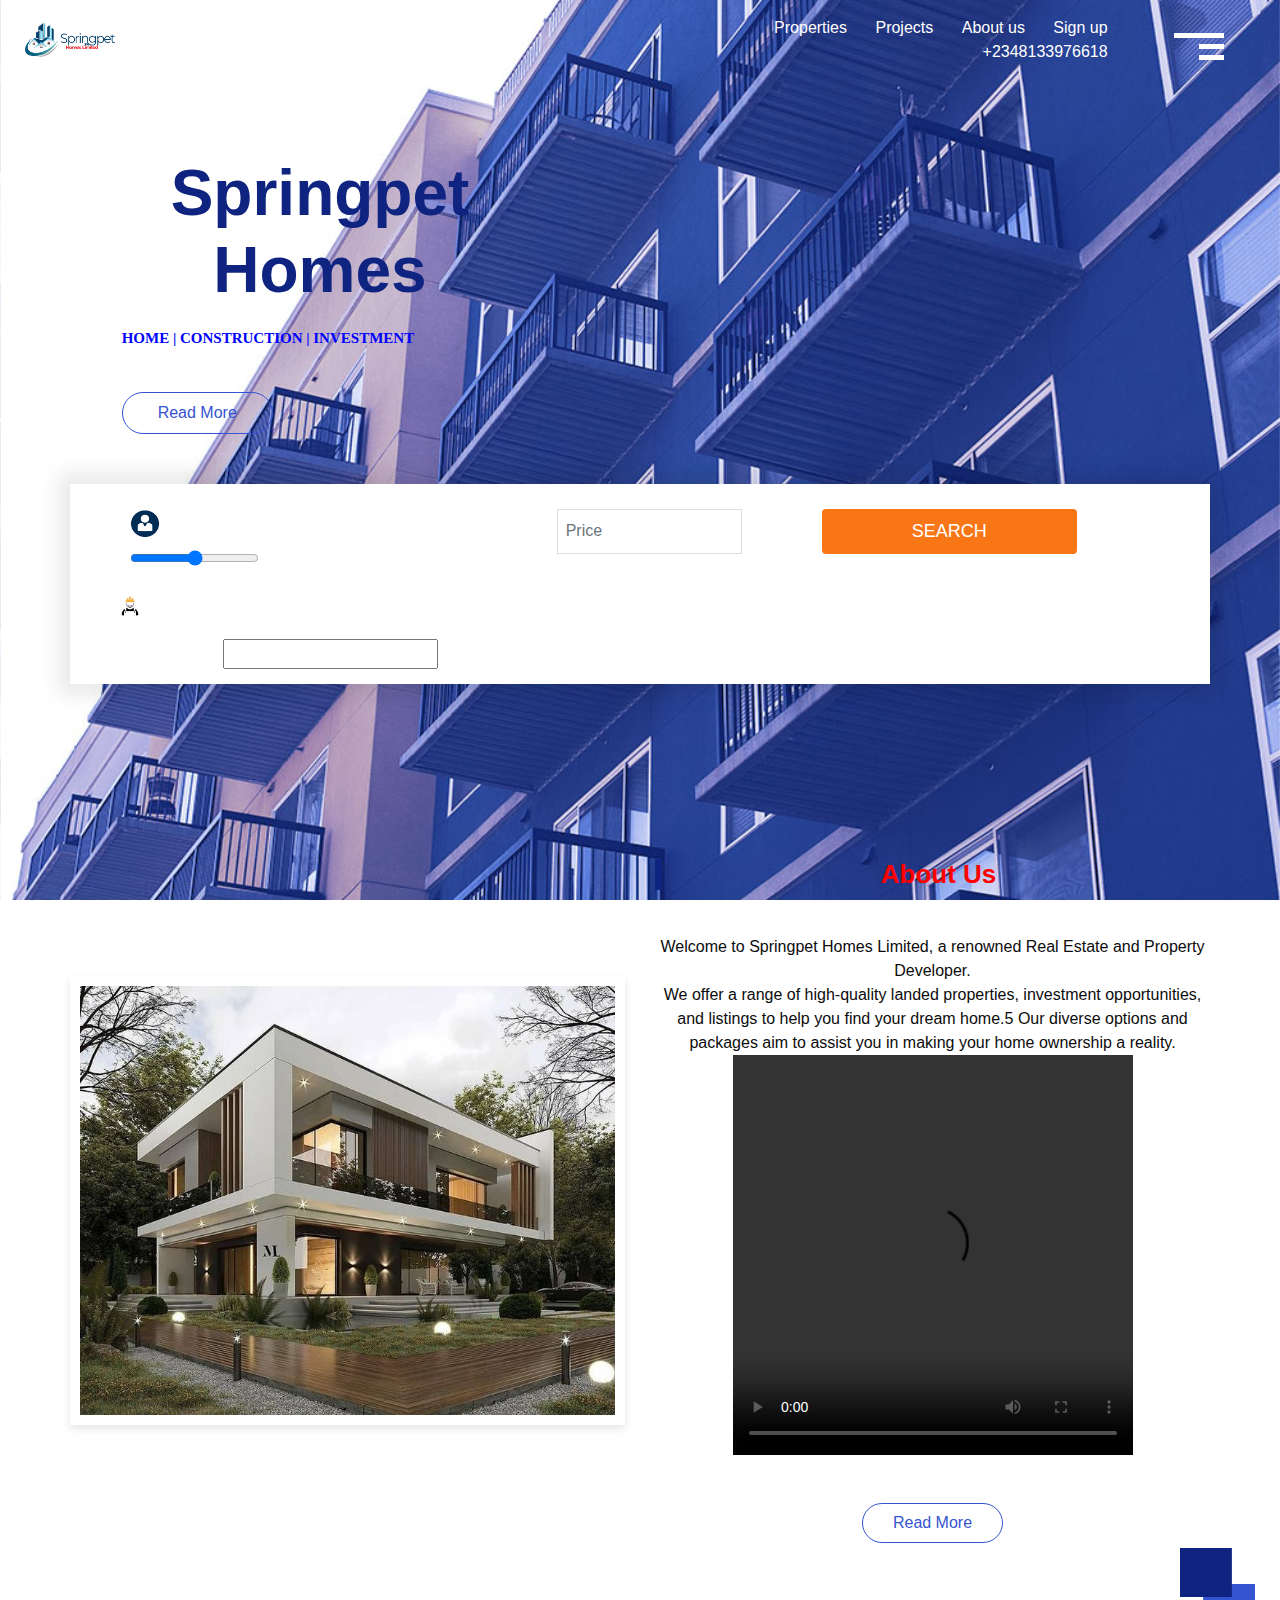
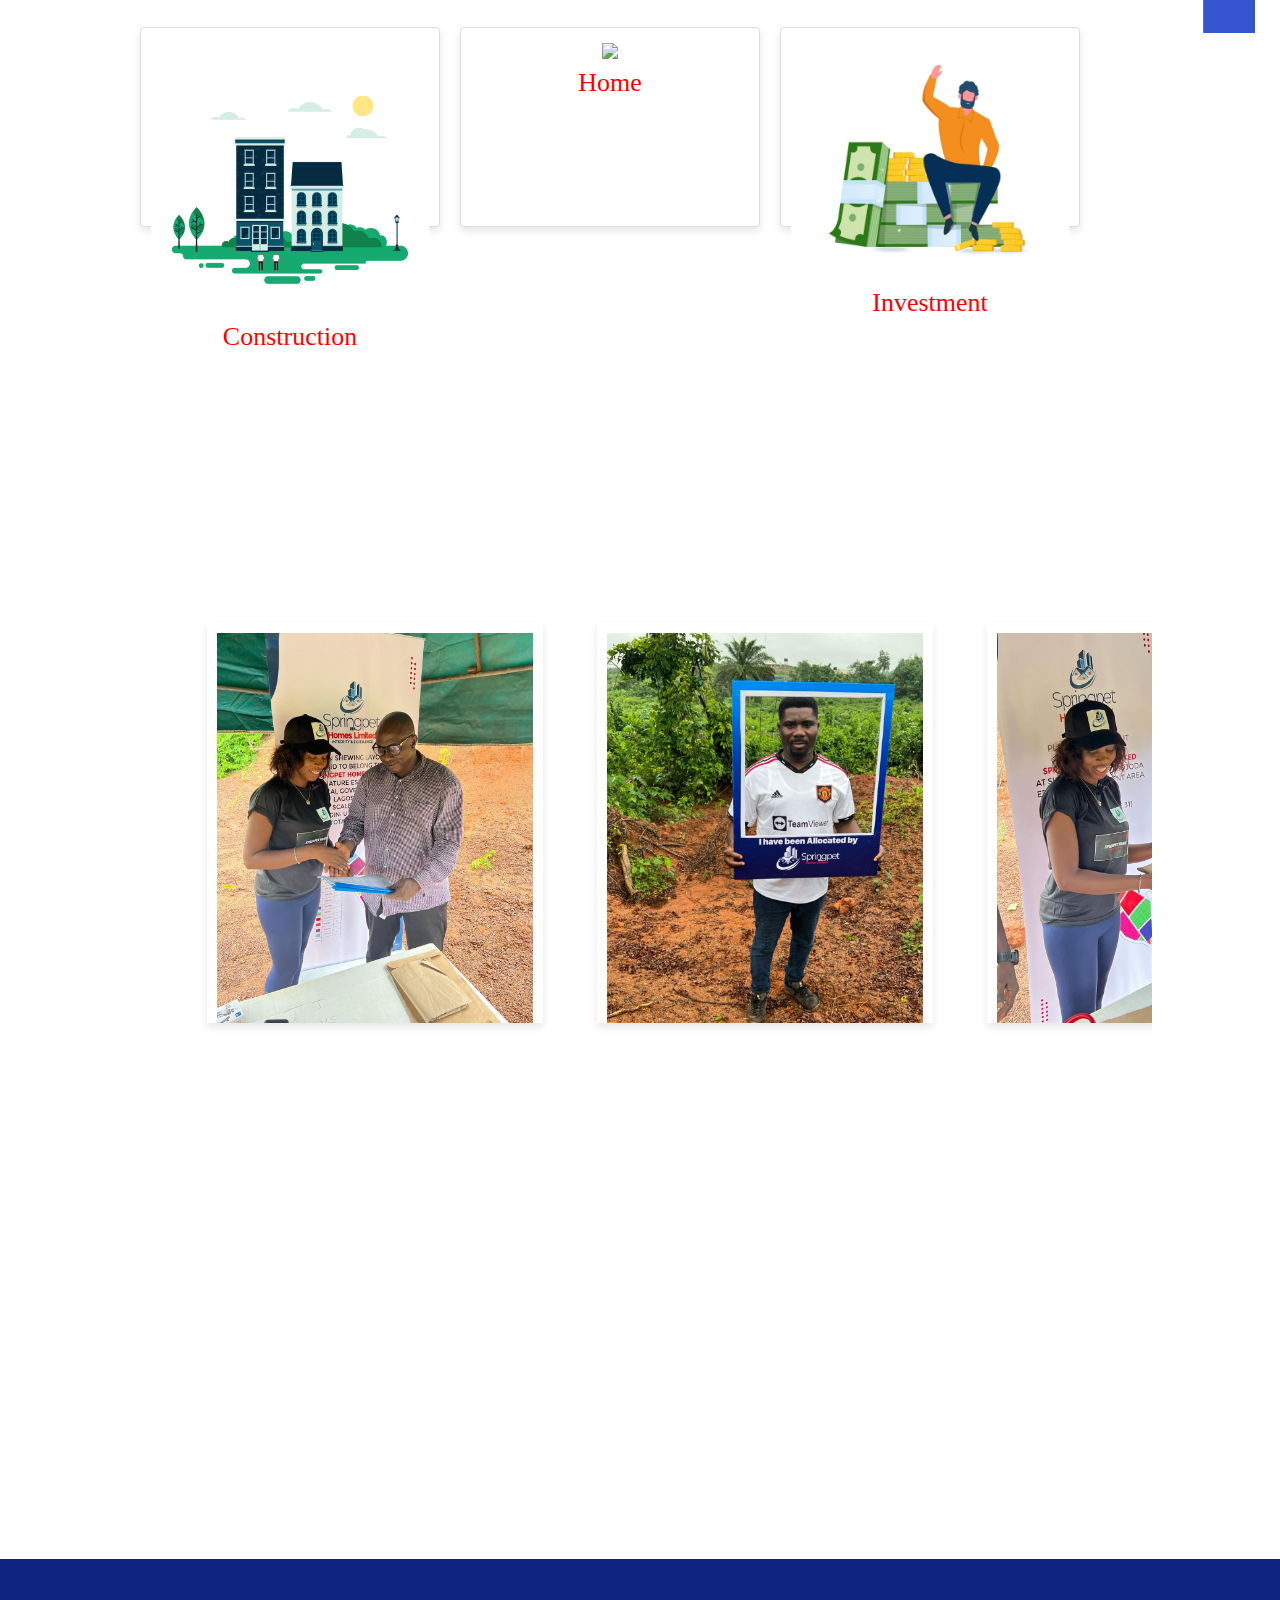
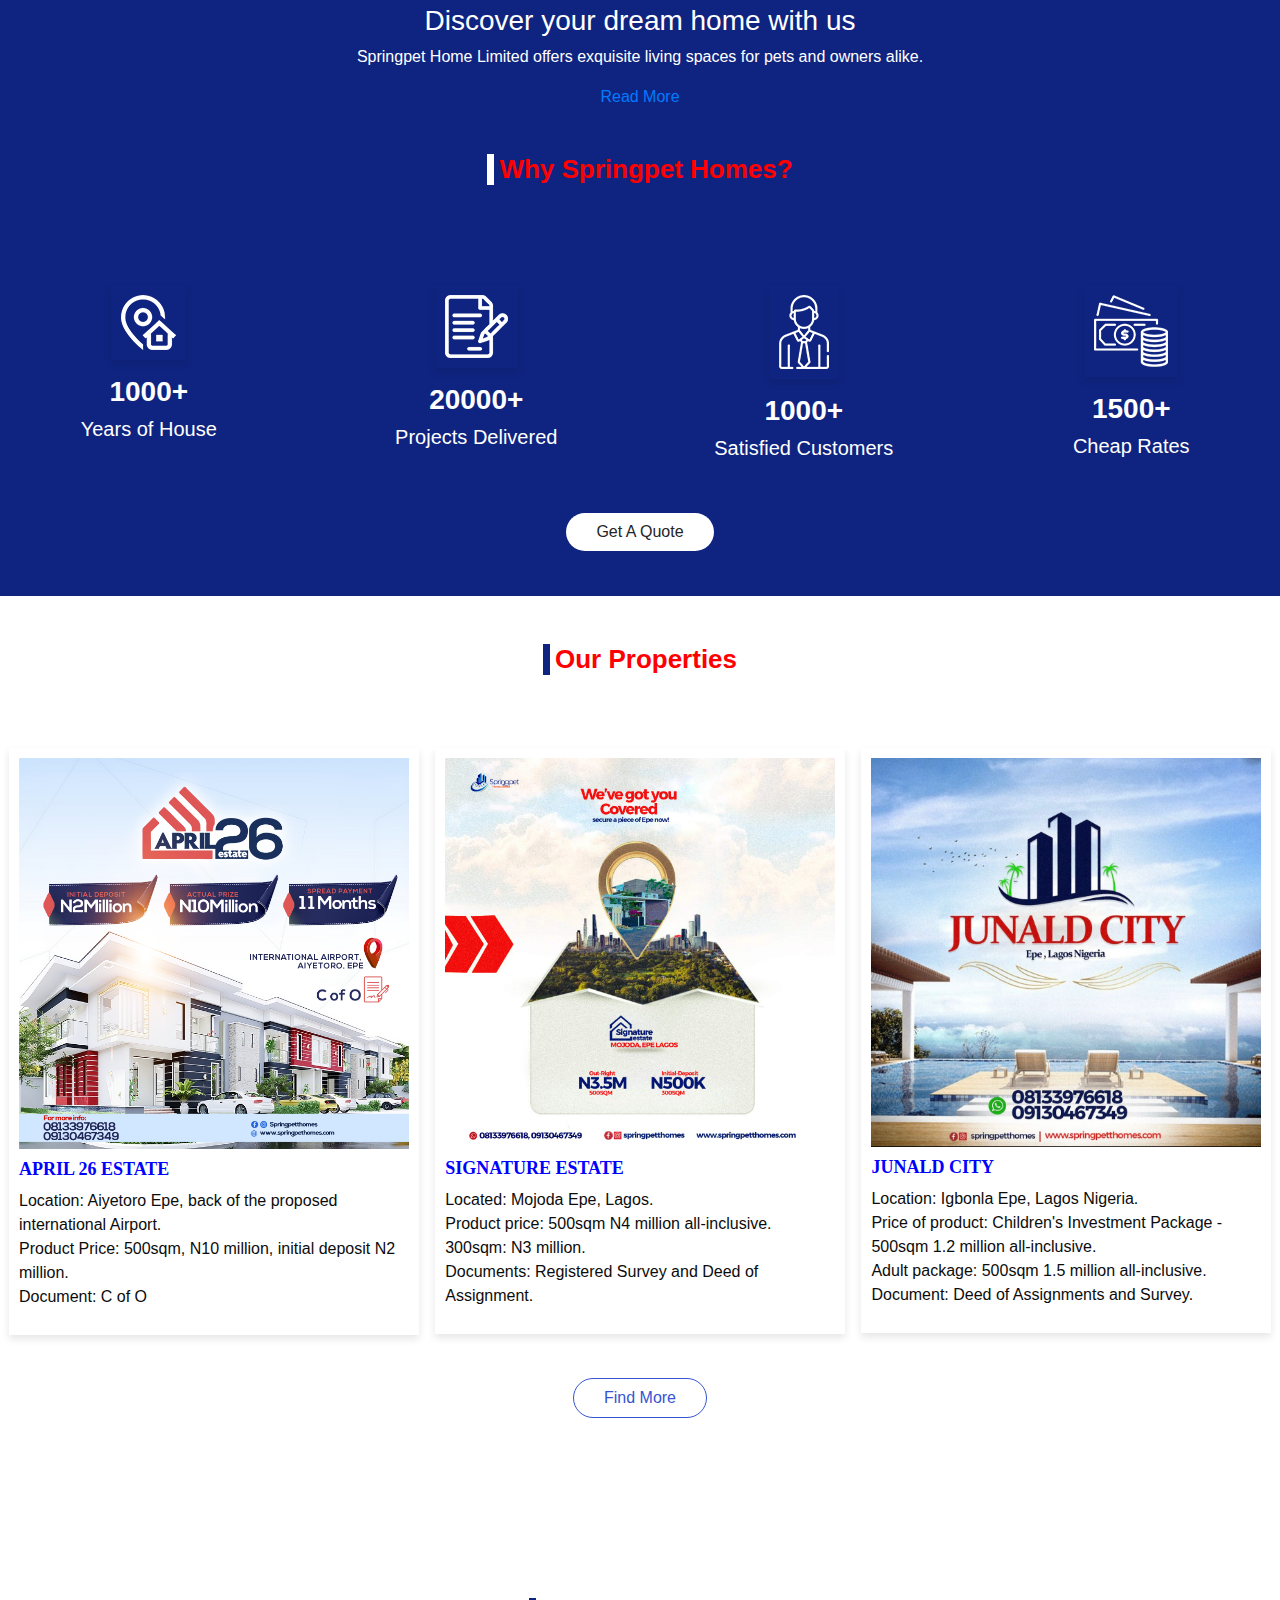
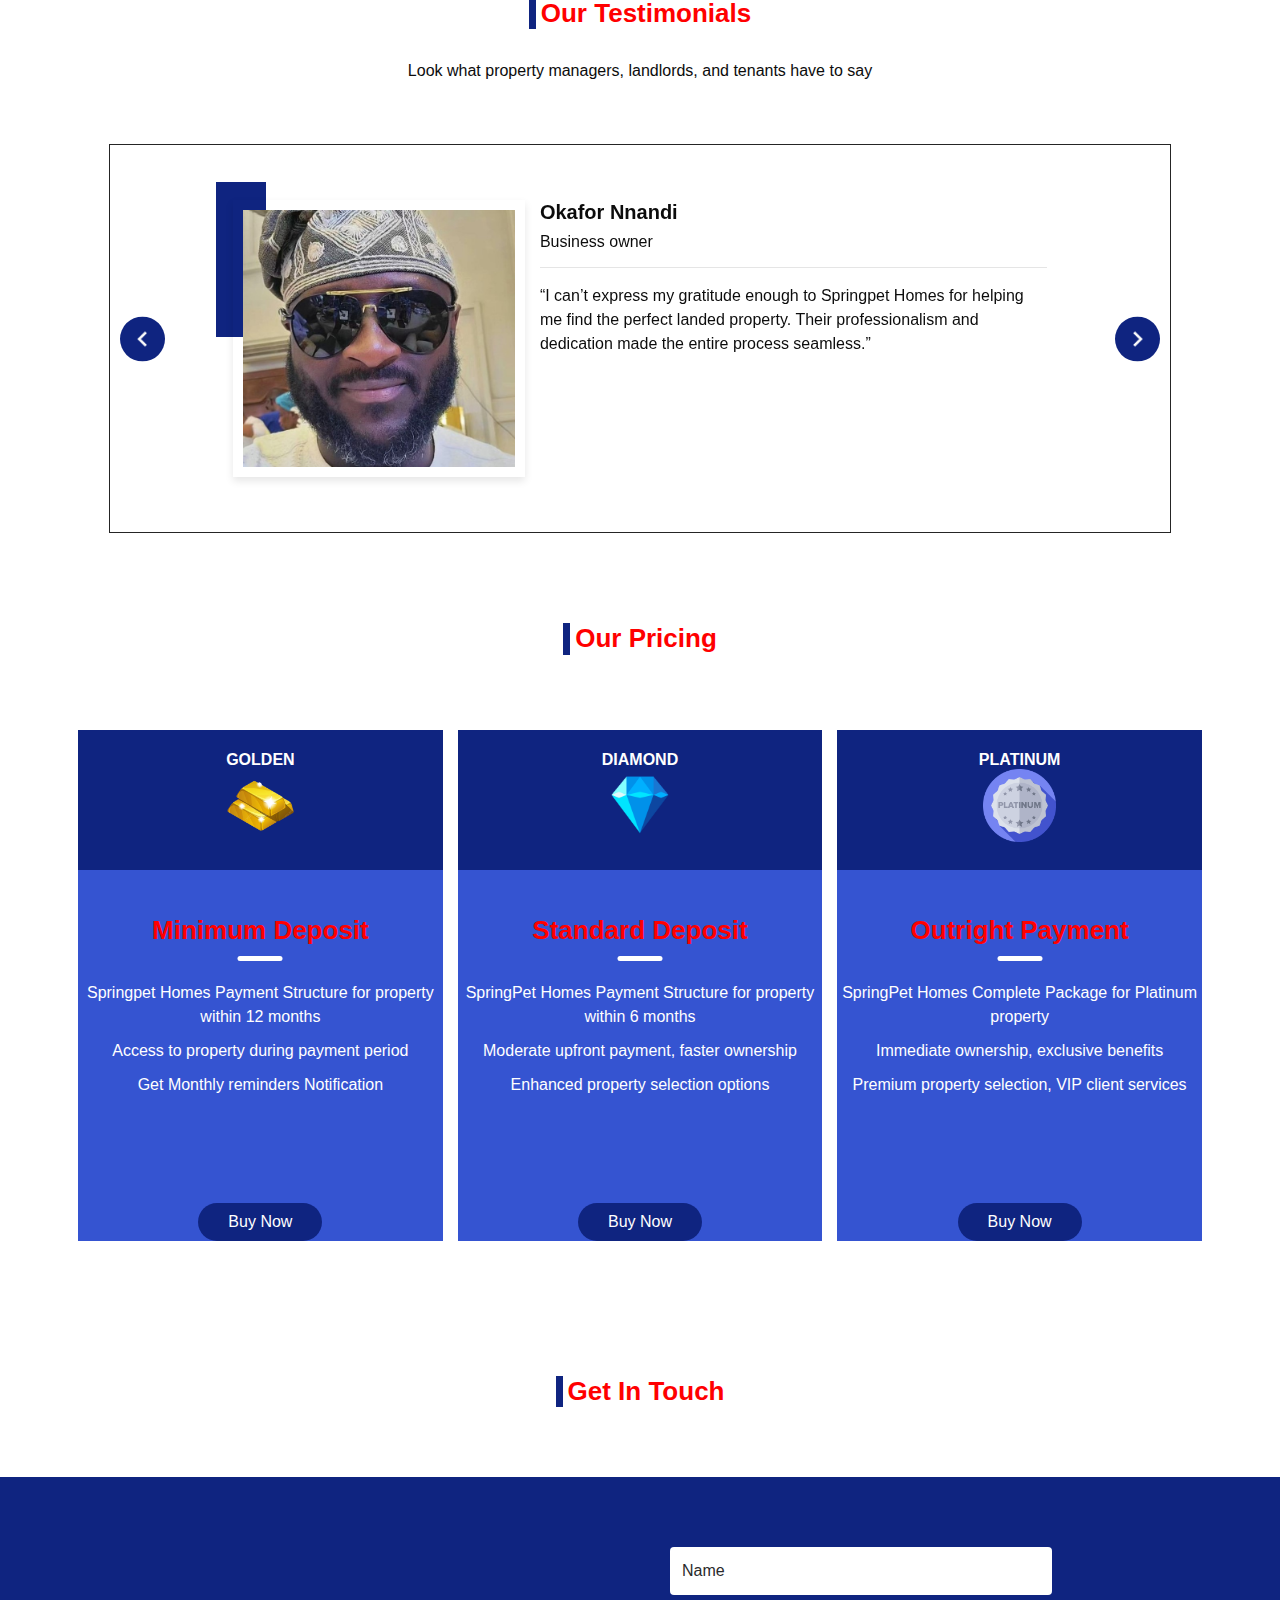
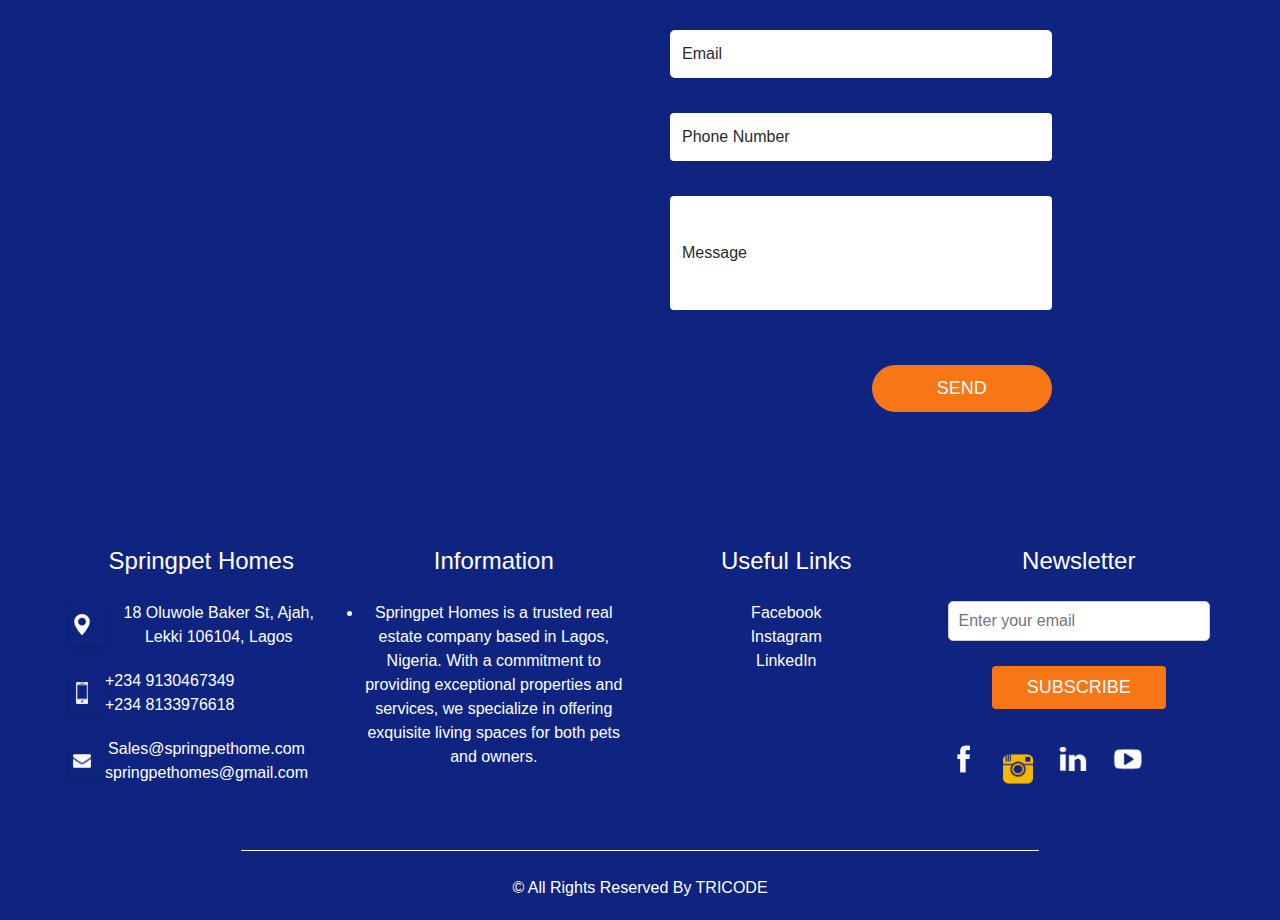
==== index.html @ 271b49a8 "Accepted in Jesus name. Amen" ====
<!DOCTYPE html>
<html>

<head>

  <meta charset="utf-8" />
  <meta http-equiv="X-UA-Compatible" content="IE=edge" />
  <!-- Mobile Metas -->
  <meta name="viewport" content="width=device-width, initial-scale=1, shrink-to-fit=no" />
  <!-- Site Metas -->
  <meta name="keywords" content="Real Estate" />
  <meta name="description" content="SpringPet Homes" />
  <meta name="author" content="TRICODE" />

  <title>Springpet Homes</title>

  <!-- bootstrap core css -->
  <link rel="stylesheet" type="text/css" href="css/bootstrap.css" />

  <!-- fonts style -->
  <link href="https://fonts.googleapis.com/css?family=Poppins:400,700|Raleway:400,700&display=swap" rel="stylesheet">
  <link rel="stylesheet" href="https://use.fontawesome.com/releases/v5.8.1/css/solid.css">
  <!-- Custom styles for this template -->
  <link href="css/style.css" rel="stylesheet" />
  <link rel="stylesheet" href="owlcarousel/owl.carousel.min.css">
  <link rel="stylesheet" href="owlcarousel/owl.theme.default.min.css">
  <!-- responsive style -->
  <link href="css/responsive.css" rel="stylesheet" />
</head>

<body>
  <div class="owl-carousel owl-theme owl-loaded">
    <div class="hero_area">
      <!-- header section strats -->
      <header class="header_section">
        <div class="container-fluid">
          <nav class="navbar navbar-expand-lg custom_nav-container">
            <a class="navbar-brand" href="index.html">
              <img src="images/springpet-social-logo.png" alt="" />
            </a>



            <div class="navbar-collapse" id="">
              <ul class="navbar-nav justify-content-between ">
                <div class="User_option">
                  <li class="">
                    <a class="mr-4" href="#product">
                      Properties
                    </a>
                    <a class="mr-4" href="">
                      Projects
                    </a>
                    <a class="mr-4" href="about.html">
                      About us
                    </a>
                    <a class="" href="signup.html">
                      Sign up
                    </a>
                    <div class="phone-number" style="text-align: end;">
                      <a href="tel:+2348133976618"> +2348133976618</a>
                    </div>
                </div>
              </ul>



              <div class="custom_menu-btn">
                <button onclick="openNav()">
                  <span class="s-1">

                  </span>
                  <span class="s-2">

                  </span>
                  <span class="s-3">

                  </span>
                </button>
              </div>
              <div id="myNav" class="overlay">
                <div class="overlay-content">
                  <a href="index.html">HOME</a>
                  <a href="about.html">ABOUT</a>
                  <a href="properties.html">PROPERTIES</a>
                  <a href="ppm.html">JOIN PPM</a>
                  <a href="house.html">HOME</a>
                  <a href="price.html">PRICING</a>
                  <a href="contact.html">CONTACT US</a>
                </div>
              </div>
            </div>
          </nav>
        </div>
      </header>
      <!-- end header section -->

      <!-- slider section -->


      <section class="slider_section ">
        <div class="container-fluid">
          <div class="row">
            <div class="col-md-4 offset-md-1">
              <div class="detail-box">
                <h1>
                  <span> Springpet Homes</span>
                  <br>
                </h1>
                <h6>
                  <strong class="label-info"> HOME | CONSTRUCTION | INVESTMENT </strong>
                </h6>
                <div class="btn-box">
                  <a href="about.html" class="">
                    Read More
                  </a>
                </div>
              </div>
            </div>
          </div>
        </div>
      </section>

      <!-- end slider section -->
    </div>
    <!-- find section -->
    <section class="find_section">
      <div class="container">
        <form action="">
          <div class="form-row">
            <div class="col-md-5">
              <div class="col-md-3">
                <label for="Location">
                  <img src="Asset/customer-removebg-preview.png" alt="icon" class="icons">
                  <input type="range" class="dropbtn">
                </label>
                <!-- Your location input field goes here -->
              </div>
              <label for="Products">
                <img src="Asset/construction-worker-avatar-icon-vector-removebg-preview.png" alt="icons" class="icons">
              </label>
              <input list="magicHouses" id="Properties" name="Products" placeholder="" />
              <datalist id="magicHouses">
                <option value="Gryffindor">
                <option value="Hufflepuff">
                <option value="Slytherin">
                <option value="Ravenclaw">
                <option value="Horned Serpent">
                <option value="Thunderbird">
                <option value="Pukwudgie">
                <option value="Wampus">
              </datalist>
            </div>
            <div class="col-md-3">
              <input type="text" class="form-control" placeholder="Price">
            </div>
            <div class="col-md-3">
              <button onclick="showDropdownData()" type="submit" class="dropbtn">
                search
              </button>
            </div>
          </div>
        </form>
      </div>
    </section>


    <!-- end find section -->





    <!-- about section -->

    <section class="about_section layout_padding-bottom">
      <div class="square-box">
        <img src="images/square.png" alt="">
      </div>
      <div class="container">
        <div class="row">
          <div class="col-md-6">
            <div class="img-box">
              <img src="Asset/b28e9ccd6180322e69336576373c3901.jpg" alt="">
            </div>
          </div>
          <div class="col-md-6">
            <div class="detail-box">
              <div class="heading_container">
                <h2>
                  About Us
                </h2>
              </div>

              <p class=" owl-carousel owl-theme owl-loaded">
                Welcome to
                Springpet Homes Limited, a
                renowned Real
                Estate and Property Developer. <br>
                We offer a range of high-quality landed properties, investment opportunities, and listings to help you
                find your dream home.5
                Our diverse options and packages aim to assist you in making your home ownership a reality.
                <video controls autoplay width="400px" height="400px">
                  <source media="(min-width:400px )" srcset="" src="springpetcontact.mp4" type="video/mp4">
                  Your browser does not support the video tag.

                </video>
              </p>
              <a href="about.html">
                Read More
              </a>
            </div>
          </div>
        </div>
      </div>
    </section>
    <br>
    <br>
    <br>
    <br>

    <!-- find section -->
    <section class="find_section">
      <div class="container">
        <div class="icon-container">
          <div class="icon-item" onclick="zoomIn(this)"> <a href="properties.html">
              <img src="Asset/construction.gif" alt="Icon" class="icon-img">
              <span class="label-info">
                <h2>Construction</h2>
              </span>
            </a>
          </div>
          <div class="icon-item" onclick="zoomIn(this)"> <a href="house.html">
              <img src="Asset/home.gif" class="icon-img">
              <span class="label-info">
                <h2>Home</h2>
              </span>
            </a>
          </div>
          <div class="icon-item" onclick="zoomIn(this)"><a href="ppm.html">
              <img src="Asset/Investment.webp" alt="Icon" class="icon-img">
              <span class="label-info">
                <h2>Investment</h2>
              </span>
            </a>
          </div>
        </div>
      </div>
    </section>
    <!-- end find section -->


    <!-- photo Gallery starts section -->
    <section class="photo-gallery">
      <div class="container">
        <div class="col-md-6">
          <!-- Add more slides with images -->
          <div class="slide">
            <div class="row">
              <div class="img-box photo-gallery">
                <img src="Asset/photo1701945534(6).jpeg" alt="Photo 1">
              </div>

            </div>
            <!-- Add more slides with images -->

            <div class="slide">
              <div class="row">
                <div class="img-box photo-gallery">
                  <img src="Asset/photo1701945534(5).jpeg" alt="Photo 1">
                </div>
              </div>
            </div>
            <div class="slide">
              <div class="row">
                <div class="img-box photo-gallery">
                  <img src="Asset/photo1701945534(2).jpeg" alt="Photo 1">
                </div>
              </div>
            </div>

            <div class="slide">
              <div class="row">
                <div class="img-box photo-gallery">
                  <img src="Asset/photo1701945534(3).jpeg" alt="Photo 1">
                </div>
              </div>
            </div>
            <div class="slide">
              <div class="row">
                <div class="img-box photo-gallery">
                  <img src="Asset/photo1701945534(6).jpeg" alt="Photo 1">
                </div>
              </div>
            </div>
            <div class="slide">
              <div class="row">
                <div class="img-box photo-gallery">
                  <img src="Asset/photo1701945534(7).jpeg" alt="Photo 1">
                </div>
              </div>
            </div>
          </div>
        </div>
      </div>
    </section>
    <!-- Photo end section -->
    <br>

    <section class="brand-collaboration layout_padding-bottom">
      <div class="container">
        <div class="detail-box">
          <div class="logo-slider  layout_padding-bottom">
            <img src="images/NigeriaMAGAZINE.jpg" alt="NigeriaMagazine">
            <img src="images/the pulse.png" alt="thepulse">
            <img src="images/Punch-Logo1.png" alt="punch">
            <img src="images/Times.png" alt="Time">
            <img src="images/business-day.jpg" alt="business-day">

            <img src="images/Guardian.png" alt="Guardian">
            <img src="images/business-day (1).jpg" alt="business-day">
            <img src="images/springpet-social-logo.png" alt="business-day">
            <!-- Add more img tags for other logos -->
          </div>
        </div>
      </div>

    </section>
    <br>
    <br>

    <!-- us section -->



    <section class=" us_section layout_padding2">

      <section class="container">
        <div class="container">
          <div class="heading_container">
            <h3>
              Discover your dream
              home with us
            </h3>
            <p>
              Springpet Home Limited offers exquisite living spaces for pets and owners alike.
            </p>

            <a href="properties.html">
              Read More
            </a>
          </div>

      </section>
      <div class="heading_container">
        <h2>
          Why Springpet Homes?
        </h2>
      </div>
      <div class="row">
        <div class="col-md-3 col-sm-6">
          <div class="box">
            <div class="img-box">
              <img src="images/u-1.png" alt="">
            </div>
            <div class="detail-box">
              <h3 class="price">
                1000+
              </h3>
              <h5>
                Years of House
              </h5>
            </div>
          </div>
        </div>
        <div class="col-md-3 col-sm-6">
          <div class="box">
            <div class="img-box">
              <img src="images/u-2.png" alt="">
            </div>
            <div class="detail-box">
              <h3>
                20000+
              </h3>
              <h5>
                Projects Delivered
              </h5>
            </div>
          </div>
        </div>
        <div class="col-md-3 col-sm-6">
          <div class="box">
            <div class="img-box">
              <img src="images/u-3.png" alt="">
            </div>
            <div class="detail-box">
              <h3>
                1000+
              </h3>
              <h5>
                Satisfied Customers
              </h5>
            </div>
          </div>
        </div>
        <div class="col-md-3 col-sm-6">
          <div class="box">
            <div class="img-box">
              <img src="images/u-4.png" alt="">
            </div>
            <div class="detail-box">
              <h3>
                1500+
              </h3>
              <h5>
                Cheap Rates
              </h5>
            </div>
          </div>
        </div>
      </div>
      <div class="btn-box">
        <a href="">
          Get A Quote
        </a>
      </div>
  </div>
  </section>

  <!-- end us section -->




  <!-- end about section -->

  <!-- sale section -->
  <br>
  <br>
  <!-- sale section -->
  <section class="sale_section layout_padding-bottom">
    <div class="heading-box">
      <div class="heading_container">
        <h2>
          Our Properties
        </h2>
      </div>
      <div class="sale_container">
        <div class="box">
          <div class="product">
            <div class="img-box" onclick="zoomIn(this)">

              <img src="images/APril 26 estate.png" alt="">

              <div class="detail-box">
                <h6 class="label-info">
                  April 26 Estate
                </h6>
                <p>
                  Location: Aiyetoro Epe, back of the proposed international Airport.<br>
                  Product Price: 500sqm, N10 million, initial deposit N2 million.<br>
                  Document: C of O
                </p>
              </div>
            </div>
          </div>
        </div>
        <div class="box">
          <div class="product">
            <div class="img-box" onclick="zoomIn(this)">
              <img src="images/Signature estate.JPG" alt="">

              <div class="detail-box">
                <h6 class="label-info">
                  Signature Estate
                </h6>
                <p>
                  Located: Mojoda Epe, Lagos.<br>
                  Product price: 500sqm N4 million all-inclusive.<br>
                  300sqm: N3 million.<br>
                  Documents: Registered Survey and Deed of Assignment.
                </p>
              </div>
            </div>
          </div>
        </div>
        <div class="box">
          <div class="product">
            <div class="img-box" onclick="zoomIn(this)">
              <img src="images/Junald city .jpg" alt="">

              <div class="detail-box">
                <h6 class="label-info">
                  Junald City
                </h6>
                <p>
                  Location: Igbonla Epe, Lagos Nigeria.<br>
                  Price of product: Children's Investment Package - 500sqm 1.2 million all-inclusive.<br>
                  Adult package: 500sqm 1.5 million all-inclusive.<br>
                  Document: Deed of Assignments and Survey.
                </p>
              </div>
            </div>
          </div>
        </div>
        <!-- Add more boxes for additional products if needed -->
      </div>
      <div class="btn-box">
        <a href="">
          Find More
        </a>
      </div>
    </div>
  </section>
  <!-- end sale section -->




  <!-- client secction -->

  <section class="client_section layout_padding">
    <div class="container-fluid">
      <div class="heading_container">
        <h2>Our Testimonials</h2>
        <p>Look what property managers, landlords, and tenants have to say</p>
      </div>
      <div class="client_container">
        <div id="carouselExampleControls" class="carousel slide" data-ride="carousel">
          <div class="carousel-inner">
            <div class="carousel-item active">
              <div class="box">
                <div class="img-box">
                  <img src="images/client3.jpeg" alt="">
                </div>
                <div class="detail-box">
                  <h5>
                    <span>Okafor Nnandi </span>
                    <h6>Business owner</h6>
                    <hr>
                  </h5>
                  <p>
                    “I can’t express my gratitude enough to Springpet Homes for helping me find the perfect landed
                    property. Their professionalism and dedication made the entire process seamless.”
                  </p>
                </div>
              </div>
            </div>
            <div class="carousel-item">
              <div class="box">
                <div class="img-box">
                  <img src="images/client1.jpeg" alt="">
                </div>
                <div class="detail-box">
                  <h5>
                    <span>Malik Adullahi Dramer</span>
                    <h6>Lawyer </h6>
                    <hr>
                  </h5>
                  <p>
                    “Springpet Homes made my dream of owning a landed property a reality! Their attention to detail
                    and
                    support throughout the purchase process were truly commendable.”
                  </p>
                </div>
              </div>
            </div>
            <div class="carousel-item">
              <div class="box">
                <div class="img-box">
                  <img src="images/Client2.jpeg" alt="">
                </div>
                <div class="detail-box">
                  <h5>
                    <span>David Omoruyi</span>
                    <hr>
                  </h5>
                  <p>
                    “Working with Springpet Homes was a fantastic experience. They helped me find the perfect landed
                    property that suited my preferences and budget, making the process smooth and stress-free.”
                  </p>
                </div>
              </div>
            </div>
          </div>
          <a class="carousel-control-prev" href="#carouselExampleControls" role="button" data-slide="prev">
            <span class="sr-only">Previous</span>
          </a>
          <a class="carousel-control-next" href="#carouselExampleControls" role="button" data-slide="next">
            <span class="sr-only">Next</span>
          </a>
        </div>
      </div>
    </div>
  </section>

  <!-- end client section -->
  <section class="price_section layout_padding-bottom">
    <div class="container">
      <div class="heading_container">
        <h2>
          Our Pricing
        </h2>

      </div>
      <div class="price_container">
        <div class="box">
          <div class="detail-box">
            <div class="heading-box">

              <h6>
                Golden <br>
                <img src="images/gold.png" width="20%" height="20%" alt="">
              </h6>
            </div>
            <div class="text-box">
              <h2>
                Minimum Deposit
              </h2>
              <ul>
                <li>
                  Springpet Homes Payment Structure for property within 12 months
                </li>
                <li>
                  Access to property during payment period
                </li>
                <li>
                  Get Monthly reminders Notification
                </li>
              </ul>
            </div>
            <div class="btn-box">
              <a href="signup.html">
                Buy Now
              </a>
            </div>

          </div>
        </div>
        <div class="box">
          <div class="detail-box">
            <div class="heading-box">

              <h6>
                Diamond <br>
                <img src="images/diamond-icon-download-icons-3.png" width="20%" height="20%" alt="">
              </h6>
            </div>
            <div class="text-box">
              <h2>
                Standard Deposit
              </h2>
              <ul>
                <li>
                  SpringPet Homes Payment Structure for property within 6 months
                </li>
                <li>
                  Moderate upfront payment, faster ownership
                </li>
                <li>
                  Enhanced property selection options
                </li>
              </ul>
            </div>
            <div class="btn-box">
              <a href="signup.html">
                Buy Now
              </a>
            </div>
          </div>
        </div>
        <div class="box">
          <div class="detail-box">
            <div class="heading-box">

              <h6>
                Platinum <br>
                <img src="images/Platinum.png" width="20%" height="20%" alt="">
              </h6>
            </div>
            <div class="text-box">
              <h2>
                Outright Payment
              </h2>
              <ul>
                <li>
                  SpringPet Homes Complete Package for Platinum property
                </li>
                <li>
                  Immediate ownership, exclusive benefits
                </li>
                <li>
                  Premium property selection, VIP client services
                </li>
              </ul>
            </div>
            <div class="btn-box">
              <a href="signup.html">
                Buy Now
              </a>
            </div>
          </div>
        </div>
      </div>
    </div>
  </section>
  <!-- end price section -->

  <!-- contact section -->
  <section class="contact_section ">
    <div class="container">
      <div class="heading_container">
        <h2>
          Get In Touch
        </h2>
      </div>
    </div>
    <div class="container-fluid">
      <div class="row">
        <div class="col-md-6 px-0">
          <div class="map_container">
            <div class="map-responsive">
              <iframe
                src="https://www.google.com/maps/embed/v1/place?key=AIzaSyA0s1a7phLN0iaD6-UE7m4qP-z21pH0eSc&q=Eiffel+Tower+Paris+France"
                width="300" height="100" frameborder="0" style="border:0; width: 100%; height:100%"
                allowfullscreen></iframe>
            </div>
          </div>
        </div>
        <div class="col-lg-4 col-md-5 ">
          <div class="form_container">
            <form action="">
              <div>
                <input type="text" placeholder="Name" />
              </div>
              <div>
                <input type="email" placeholder="Email" />
              </div>
              <div>
                <input type="text" placeholder="Phone Number" />
              </div>
              <div>
                <input type="text" class="message-box" placeholder="Message" />
              </div>
              <div class="d-flex ">
                <button>
                  Send
                </button>
              </div>
            </form>
          </div>
        </div>

      </div>
    </div>
  </section>

  <!-- end contact section -->



  <!-- info section -->
  <section class="info_section ">
    <div class="container">
      <div class="row">
        <div class="col-md-3">
          <div class="info_contact">
            <h5>
              Springpet Homes<br>

            </h5>
            <div>
              <div class="img-box">
                <img src="images/location.png" width="18px" alt="">
              </div>
              <p>

                18 Oluwole Baker St, Ajah, Lekki 106104, Lagos
              </p>

            </div>
            <div>
              <div class="img-box">
                <img src="images/phone.png" width="12px" alt="">
              </div>
              <p>
                +234 9130467349<br>
                +234 8133976618
              </p>
            </div>
            <div>
              <div class="img-box">
                <img src="images/mail.png" width="18px" alt="">
              </div>
              <p>
                Sales@springpethome.com<br>
                springpethomes@gmail.com
              </p>
            </div>
          </div>
        </div>
        <div class="col-md-3">
          <div class="info_info">
            <h5>
              Information
            </h5>
            <!-- Additional Information -->
            <li>
              <p>Springpet Homes is a trusted real estate company based in Lagos, Nigeria. With a commitment to
                providing exceptional properties and services, we specialize in offering exquisite living spaces for
                both pets and owners.</p>
            </li>

          </div>
        </div>

        <div class="col-md-3">
          <div class="info_links">
            <h5>Useful Links</h5>
            <ul>

              <!-- End of Additional Information -->
              <!-- Social Media Handles -->
              <li><a href="https://www.facebook.com/springpethomes" target="_blank">Facebook</a></li>
              <li><a href="https://www.instagram.com/springpethomes" target="_blank">Instagram</a></li>
              <li><a href="https://www.linkedin.com/company/springpethomes" target="_blank">LinkedIn</a></li>
              <!-- End of Social Media Handles -->

            </ul>
          </div>
        </div>
        <div class="col-md-3">
          <div class="info_form ">
            <h5>
              Newsletter
            </h5>
            <form action="">
              <input type="email" placeholder="Enter your email">
              <button>
                Subscribe
              </button>
            </form>
            <div class="social_box icons">
              <a href="https://fb.com/springpetthomes">
                <img src="images/fb.png" alt="">
              </a>
              <a href="https://instagram.com/springpethomes">
                <img src="Asset/yellow-instagram-removebg-preview.png" class="icons" alt="">
              </a>
              <a href="https://linkedin.com/in/springpethomes">
                <img src="images/linkedin.png" alt="">
              </a>
              <a href="https://youtube.com/springpethomes">
                <img src="images/youtube.png" alt="">
              </a>
            </div>
          </div>
        </div>
      </div>
    </div>
  </section>

  <!-- end info_section -->

  <footer>
    <!-- footer section -->
    <section class="container-fluid footer_section ">
      <div class="container">
        <p>
          &copy; <span id="displayYear"></span> All Rights Reserved By
          <a href="https://tricode.pro/">TRICODE</a>
        </p>
      </div>
    </section>
    <!-- end  footer section -->
  </footer>
  <script src="jquery.min.js"></script>
  <script src="owlcarousel/owl.carousel.min.js"></script>
  <script type="text/javascript" src="js/jquery-3.4.1.min.js"></script>
  <script type="text/javascript" src="js/bootstrap.js"></script>
  <script type="text/javascript" src="js/custom.js"></script>


</body>

</html>
---- css/style.css ----
body {
  font-family: Garamond , sans-serif;
  color: #0c0c0c;
  background-color: #ffffff;
}

.fontAwesome {
  font-family: 'Helvetica', FontAwesome, sans-serif;
}


.layout_padding {
  padding-top: 90px;
  padding-bottom: 90px;
}

.layout_padding2 {
  padding: 45px 0;
}

.layout_padding2-top {
  padding-top: 45px;
  padding-bottom: 45px;
}

.layout_padding2-bottom {
  padding-bottom: 45px;
}

.layout_padding-top {
  padding-top: 90px;
}

.layout_padding-bottom {
  padding-bottom: 90px;
}

.heading_container {
  display: -webkit-box;
  display: -ms-flexbox;
  display: flex;
  -webkit-box-orient: vertical;
  -webkit-box-direction: normal;
      -ms-flex-direction: column;
          flex-direction: column;
}

.heading_container h2 {
  padding-left: 5px;
  position: relative;
  border-left: 7px solid #0f2480;
  font-weight: bold;
}

/*header section*/
.hero {
position: relative;
height: 100h;
display: flex;
align-items: center;
justify-content: center;
text-align: center;
background-color: #f2f2f2;
}

.slideshow {
  position: relative;
  width: 100%;
  height: 100%;
  overflow: hidden;
}

.slideshow img {
  width: 100%;
  height: auto;
  position: absolute;
  left: 0;
  top: 0;
  opacity: 0;
  transition: opacity 1s ease; /* Adding transition for smooth fade effect */
}

.slideshow img.active {
  opacity: 1;
}
.content{
  z-index:1;
}

hero_area {
  position: relative;
  overflow: hidden;
}

.hero_area::before {
  content: '';
  position: absolute;
  top: 0;
  left: 0;
  width: 200%; /* Double the width to accommodate two images */
  height: 100%;
  background-image: url(../images/hero-bg.jpg), url(../images/3d.jpg),  url(../images/3d1.jpg),  url(../images/3d3.jpg),  url(../images/3d4.jpg),  url(../images/pexels-christina-morillo-1181421-89cf22b6-scaled.jpg); /* Add more images as needed */
  background-size: 50% 100%, 50% 100%; /* Half width for each image */
  background-position: left, right; /* Position each image at the respective side */
  animation: slideImages 10s infinite linear; /* Animation for sliding effect */
}

@keyframes slideImages {
  0% {
    transform: translateX(0%);
  }
  100% {
    transform: translateX(-50%); /* Slide to the left to display the second image */
  }
}

/* Mobile responsiveness */ 
@media (max-width: 768px) { .hero_area::before { background-size: 100% auto; /* Full width for each image on smaller screens */ } }

.sub_page .hero_area {
  height: auto;
  background: none;
  background-color: #0f2480;
}

.header_section {
  overflow-x: hidden;
}

.header_section .container-fluid {
  padding-right: 25px;
  padding-left: 25px;
}

.header_section .nav_container {
  margin: 0 auto;
}

.header_section .navbar-expand-lg .navbar-nav {
  width: 90%;
}

.header_section .user_option {
  display: -webkit-box;
  display: -ms-flexbox;
  display: flex;
  -webkit-box-align: center;
      -ms-flex-align: center;
          align-items: center;
}

.header_section .user_option a {
  display: -webkit-box;
  display: -ms-flexbox;
  display: flex;
  color: #ffffff;
  -webkit-box-align: center;
      -ms-flex-align: center;
          align-items: center;
}

.custom_nav-container.navbar-expand-lg .navbar-nav .nav-item .nav-link {
  padding: 10px 15px;
  color: #060606;
  text-align: center;
  text-transform: uppercase;
}

.custom_nav-container.navbar-expand-lg .navbar-nav .nav-item.active .nav-link, .custom_nav-container.navbar-expand-lg .navbar-nav .nav-item:hover .nav-link {
  color: #3554d1;
}

a,
a:hover,
a:focus {
  text-decoration: none;
}

a:hover,
a:focus {
  color: initial;
}

.btn,
.btn:focus {
  outline: none !important;
  -webkit-box-shadow: none;
          box-shadow: none;
}

.custom_nav-container .nav_search-btn {
  background-image: url(../images/search-icon.png);
  background-size: 17px;
  background-repeat: no-repeat;
  background-position-y: 7px;
  width: 35px;
  height: 35px;
  padding: 0;
  border: none;
}

input.empty {
  font-family: FontAwesome;
  font-style: normal;
  font-weight: normal;
  text-decoration: inherit;
}

.navbar-brand {
  display: -webkit-box;
  display: -ms-flexbox;
  display: flex;
  -webkit-box-align: center;
      -ms-flex-align: center;
          align-items: center;
}

.navbar-brand img {
  width: 90px;
}

.custom_nav-container {
  z-index: 99999;
  padding: 0;
  height: 80px;
}

.custom_nav-container .navbar-toggler {
  outline: none;
}

.custom_nav-container .navbar-toggler .navbar-toggler-icon {
  background-image: url(../images/menu.png);
  background-size: 50px;
  width: 30px;
  height: 30px;
}

.lg_toggl-btn {
  background-color: transparent;
  border: none;
  outline: none;
  width: 56px;
  height: 40px;
  cursor: pointer;
}

.lg_toggl-btn:focus {
  outline: none;
}

.User_option {
  display: -webkit-box;
  display: -ms-flexbox;
  display: flex;
  -webkit-box-align: center;
      -ms-flex-align: center;
          align-items: center;
  margin-left: auto;
  margin-right: 35px;
}

.User_option a {
  color: #ffffff;
}

.custom_menu-btn {
  z-index: 9;
  position: absolute;
  right: 15px;
  top: 7px;
}

.custom_menu-btn button {
  margin-top: 12px;
  outline: none;
  border: none;
  background-color: transparent;
}

.custom_menu-btn button span {
  display: block;
  width: 50px;
  height: 5px;
  background-color: #fff;
  margin: 6px 0;
  -webkit-transition: all .3s;
  transition: all .3s;
}

.menu_btn-style {
  position: fixed;
  right: 40px;
  top: 7px;
}

.custom_menu-btn .s-2 {
  width: 25px;
  margin-left: auto;
}

.custom_menu-btn .s-3 {
  width: 25px;
  margin-left: auto;
}

.overlay {
  height: 100%;
  width: 0;
  position: fixed;
  z-index: 1;
  top: 0;
  left: 0;
  background-color: black;
  background-color: rgba(53, 84, 209, 0.9);
  overflow-x: hidden;
  -webkit-transition: 0.5s;
  transition: 0.5s;
}

.overlay .closebtn {
  position: absolute;
  top: 0;
  right: 30px;
  font-size: 60px;
}

.overlay a {
  padding: 0px;
  text-decoration: none;
  font-size: 22px;
  color: #f1f1f1;
  display: block;
  -webkit-transition: 0.3s;
  transition: 0.3s;
  margin-bottom: 15px;
}

.overlay a:hover {
  color: #252525;
}

.overlay-content {
  position: relative;
  top: 30%;
  width: 100%;
  text-align: center;
  margin-top: 30px;
}

.menu_width {
  width: 100%;
}

/*end header section*/
/* slider section */
.slider_section {
  padding: 75px 0;
  color: #0b0b0b;
}

.slider_section .container {
  position: relative;
  z-index: 2;
}

.slider_section .row {
  -webkit-box-align: center;
      -ms-flex-align: center;
          align-items: center;
}

.slider_section .detail-box h1 {
  color: #3554d1;
  font-weight: bold;
  font-size: 4rem;
}

.slider_section .detail-box h1 span {
  color: #0f2480;
}

.slider_section .detail-box p {
  margin-top: 25px;
}

.slider_section .detail-box .btn-box {
  margin-top: 45px;
}

.slider_section .detail-box .btn-box a {
  display: inline-block;
  padding: 8px 35px;
  background-color: transparent;
  color: #3554d1;
  -webkit-transition: all 0.3s;
  transition: all 0.3s;
  border: 1px solid #3554d1;
  border-radius: 25px;
  margin-bottom: 75px;
}

.slider_section .detail-box .btn-box a:hover {
  background-color: #3554d1;
  border-color: transparent;
  color: #ffffff;
}

.find_section {
  -webkit-transform: translateY(-50%);
          transform: translateY(-50%);
}

.find_section form {
  padding: 15px 45px;
  -webkit-box-shadow: 0px 0px 20px 11px rgba(0, 0, 0, 0.09);
  box-shadow: 0px 0px 20px 11px rgba(0, 0, 0, 0.09);
  background-color: #ffffff;
}

.find_section form .form-control {
  outline: none;
  -webkit-box-shadow: none;
          box-shadow: none;
  border-radius: 0;
  height: 45px;
  margin: 10px 0;
}

.find_section form button {
  background-color: #f97616;
  color: #ffffff;
  text-transform: uppercase;
  border: none;
  height: 45px;
  width: 100%;
  margin: 10px 0;
}


/* Photo gallery section */
.photo-gallery {
  display: contents;
  justify-content: flex-start;
  text-align: center;
  padding: 50px 0;
  max-width: 80%;
  margin: 0 auto;
  overflow: hidden;
}

.img-container {
  display: flex;
  flex-wrap: wrap;
  justify-content: center;
  margin: 0 auto;
}

.icon-item {
  width: 450px;
  height: 450px;
  border: 1px solid #ddd;
  border-radius: 4px;
  margin: 10px;
  text-align: center;
  background-color: #fff;
  transition: background-color 0.3s ease-in-out;
  cursor: pointer;
}

.icon-item:hover {
  background-color: #007bff;
  color: #fff;
}

.icons {
  margin: 10px auto;
  width: 30px;
  height: 30px;
}

.label-info {
  font-family: 'Times New Roman', Times, serif;
  font-display: unset;
  font-style: normal;
  font-size: 15px;
  font-weight: bold;
  margin-top: 10px;
  opacity: inherit;
  color: #007bff;
}

.icon-box {
  display: flex;
  justify-content: center;
}


.team_section {
  margin: 10px 0;
}

.team-members {
  display: flex;
  align-items: center;
  justify-content: space-around;
  margin-top: 20px;
}

.team-member {
  text-align: center;
  transition: transform 0.3s ease-in-out;
  cursor: pointer;
}

.team-member img {
  width: 300px;
  height: 300px;
  border-radius: 10%;
  box-shadow: 0 4px 6px rgba(0, 0, 0, 0.1);
  transition: transform 0.3s ease-in-out, box-shadow 0.3s ease-in-out;
}

.team-member p {
  margin-top: 5px;
}

.team-member:hover img {
  transform: scale(1.3);
  box-shadow: 0 8px 12px rgba(0, 0, 255, 0.3);
}

.team-member:hover {
  transform: translateY(-5px);
}


/* Slider styles */
.photo-gallery .col-md-6 {
  display: block;
  max-width: 100%;
  margin: 0 auto;
}

/* Slide styles */
.photo-gallery .slide {
  display: contents;
}

/* Larger square box for images */
.photo-gallery .slide .img-box {
  width: 400px; /* Increase the width to 2 times the initial size */
  height: 400px; /* Increase the height to 2 times the initial size */
  overflow: hidden;
  display: inline-block;
  margin-right: 20px;
}

.photo-gallery .slide img {
  display:contents;
  width: 100%;
  height: auto;
  display: block;
  transition: transform 0.2s ease-in-out;
}

/* Display the first slide initially */
.photo-gallery .slide:first-child {
  display: contents;
  display: flex;
  flex-direction: row;
}

/* Text content styles */
.photo-gallery .slide .text-content {
  display: inline-block;
  vertical-align: top;
  width: calc(100% - 440px); /* Adjust the width based on the larger image box and margin */
}

/* Animation for slider - Changed delay to 2 seconds */
.photo-gallery .col-md-6 {
  animation: slideImage 50s infinite; /* Adjusted duration to 10 seconds */
}

@keyframes slideImage {
  0%, 100% {
    transform: translateX(0%);
  }
  20% {
    transform: translateX(0%);
  }
  40% {
    transform: translateX(-100%);
  }
  60% {
    transform: translateX(-200%);
  }
  80% {
    transform: translateX(-300%);
  }
  100% {
    transform: translateX(-400%);
  }
}



.logo-slider {
  display: flex;
  justify-content: center;
  align-items: center;
  flex-wrap: wrap;
  max-width: 80%;
  margin: 0 auto;
}

.logo-slider img {
  width: 150px; /* Adjust the width of the logos */
  margin: 20px; /* Adjust spacing between logos */
  opacity: 0;
  transition: opacity 1s ease-in-out;
}

.logo-slider img.active {
  opacity: 1;
}

/* Animation for logo slider */
.logo-slider img {
  animation: slideLogo 10s infinite;
}

@keyframes slideLogo {
  0% {
    opacity: 0;
  }
  20% {
    opacity: 1;
  }
  80% {
    opacity: 1;
  }
  100% {
    opacity: 0;
  }
}


.registration-form {
  width: 80%;
  max-width: 600px;
  margin: 50px auto;
  background-color: #fff;
  padding: 30px;
  border-radius: 8px;
  box-shadow: 0px 0px 10px rgba(0, 0, 0, 0.1);
}

h1 {
  text-align: center;
  margin-bottom: 20px;
  color: #333;
}

.form-group {
  margin-bottom: 20px;
}

label {
  display: block;
  font-weight: bold;
  margin-bottom: 5px;
  color: #555;
}

input[type="text"],
input[type="email"],
input[type="tel"],
select,
textarea {
  width: 100%;
  padding: 10px;
  border-radius: 5px;
  border: 1px solid #ccc;
  font-size: 16px;
}

select {
  appearance: none;
  -webkit-appearance: none;
  -moz-appearance: none;
  background-image: url('data:image/svg+xml;utf8,<svg viewBox="0 0 32 32" xmlns="http://www.w3.org/2000/svg" width="12" height="12"><path fill="%23333" d="M6.929 10.929l8.143 8.142 8.142-8.142-1.857-1.858-6.286 6.286-6.285-6.286-1.857 1.858z"/></svg>');
  background-repeat: no-repeat;
  background-position-x: calc(100% - 10px);
  background-position-y: center;
}

textarea {
  resize: vertical;
}

input[type="submit"] {
  background-color: #007bff;
  color: #fff;
  border: none;
  padding: 10px 20px;
  font-size: 16px;
  border-radius: 5px;
  cursor: pointer;
}

input[type="submit"]:hover {
  background-color: #0056b3;
}



/* CSS for icon styling */
.icon-container {
  display: flex;
  flex-wrap: wrap;
  padding: 10px;
  margin: 50px;
  position: relative;
  max-block-size: 70%;
  border-radius: 5px;
  padding-bottom: 10%;
  padding-top: 10px; 
  justify-content: flex-start;


}

.icon-item {
  width: 300px; /* Adjust width as needed */
  height: 200px; /* Adjust height as needed */
  margin: 10px;
  position: relative;
  padding: 10px;
  background-color: none;
  box-shadow: 0 4px 8px rgba(0, 0, 0, 0.1);
  transition: transform 0.3s ease-in-out;
}

.icon-img {
  width: 100%; /* Make the image fill its container */
  height: auto; /* Maintain aspect ratio */
}



.img-box {
  position: relative;
  padding: 10px;
  background-color: none;
  box-shadow: 0 4px 8px rgba(2, 2, 2, 0.1);
  transition: transform 0.3s ease-in-out;
}


.ppm_section {
  margin: 30px 0;
  font-family: Arial, sans-serif;
}

.ppm_section h2 {
  font-size: 28px;
  font-weight: bold;
  margin-bottom: 20px;
}

.ppm_section h3 {
  font-size: 24px;
  font-weight: bold;
  margin-top: 20px;
}

.ppm_section h4 {
  font-size: 20px;
  font-weight: bold;
  margin-top: 15px;
}

/* Style membership categories */
.membership-categories {
  margin-top: 20px;
}

.membership-categories h4 {
  margin-top: 15px;
}

.ppm_section p.read-more.show-content {
  max-height: 1000px; /* Change this value to your preference */
}

.ppm_section p.read-more::after {
  content: "Read more";
  display: inline-block;
  margin-left: 5px;
  color: blue;
  cursor: pointer;
}

.ppm_section p.read-more:hover::after {
  text-decoration: underline;
}

.ppm_section p.read-more.show-content::after {
  content: "Read less";
}

.ppm_section p.read-more.show-content:hover::after {
  text-decoration: underline;
}

.ppm_section p.read-more:hover {
  background-color: rgba(0, 0, 255, 0.1);
  cursor: pointer;
}

.ppm_section .author {
  margin-top: 20px;
  font-style: italic;
}

/* Updated CSS for Bank-Like Signup Form */
.signup_section {
  background-color: #f5f5f5;
  padding: 40px 20px;
}

.container {
  max-width: 500px;
  margin: 0 auto;
  text-align: center;
}

h2 {
  color:red;
  margin-bottom: 30px;
  font-size: 26px;
}

.form-group {
  margin-bottom: 20px;
}

label {
  display: block;
  margin-bottom: 8px;
  color: #333;
  font-weight: 600;
  text-align: left;
}

input[type="text"],
input[type="email"],
input[type="tel"],
select {
  width: 100%;
  padding: 12px;
  border: 1px solid #ccc;
  border-radius: 5px;
  font-size: 16px;
  transition: border-color 0.3s;
  margin-bottom: 10px;
}

input[type="text"]:focus,
input[type="email"]:focus,
input[type="tel"]:focus,
select:focus {
  border-color: dodgerblue;
  outline: none;
}

button {
  padding: 15px 30px;
  background-color: dodgerblue;
  color: #fff;
  border: none;
  border-radius: 5px;
  font-size: 18px;
  cursor: pointer;
  transition: background-color 0.3s;
}

button:hover {
  background-color: #0091ea;
}

/* Style dropdown */
select {
  appearance: none;
  -webkit-appearance: none;
  -moz-appearance: none;
  background-image: url('data:image/svg+xml;utf8,<svg xmlns="http://www.w3.org/2000/svg" width="12" height="6" viewBox="0 0 12 6"><path fill="%23333" d="M6 5.5l5-4H1z"/></svg>');
  background-repeat: no-repeat;
  background-position: right 12px top 50%, 0 0;
  background-size: 12px auto, 100%;
  padding-right: 30px;
  padding-left: 12px;
  cursor: pointer;
}

/* Hover effect on dropdown */
select:hover {
  background-color: #e6f2ff;
}

/* Style form for mobile */
@media screen and (max-width: 600px) {
  input[type="text"],
  input[type="email"],
  input[type="tel"],
  select {
      padding: 10px;
  }

  button {
      padding: 12px 25px;
  }
}


.label-info {
  color: blue;
  display: block;
  margin-top: 5px;
}

/* Hover effect for icons */
.icon-item:hover {
  transform: scale(1.1); /* Scale the icon container on hover */
  box-shadow: 0 8px 16px rgba(0, 0, 0, 0.2);
}

.product:hover{
  transform: scale(1.1); /* Scale the icon container on hover */

}

.btn-box:hover{
  transform: scale(1.1); /* Scale the icon container on hover */

}

/* Styles for the chatbot */
.chatbot-container {
  display: flex;
  justify-content: flex-end;
  align-items: flex-end;
  height: 100vh;
  padding: 20px;
  box-sizing: border-box;
}

.chat-container {
  width: 300px;
  background-color: #f9f9f9;
  border-radius: 8px;
  box-shadow: 0 0 10px rgba(0, 0, 0, 0.1);
  overflow: hidden;
}

.chat-box {
  padding: 15px;
  display: flex;
  flex-direction: column;
  height: 300px;
  overflow-y: auto;
}

.user-message {
  background-color: #f3f3f3;
  padding: 8px;
  margin-bottom: 8px;
  border-radius: 8px;
}

.bot-message {
  background-color: #e5e5e5;
  padding: 8px;
  margin-bottom: 8px;
  border-radius: 8px;
}

input[type="text"] {
  width: calc(100% - 70px);
  padding: 8px;
  margin-right: 8px;
  border-radius: 4px;
  border: 1px solid #ddd;
}

button {
  padding: 8px 16px;
  border: none;
  background-color: #007bff;
  color: white;
  border-radius: 4px;
  cursor: pointer;
}

button:hover {
  background-color: #0056b3;
}





.dream {
  position: relative;
  width: 100%; /* Adjust as needed */
  height: auto; /* Maintain aspect ratio */
  overflow: hidden; /* Hide overflow content */
}

.dream img {
  position: absolute;
  bottom: 0;
  right: 0;
  max-width: 100%; /* Ensure image responsiveness */
  height: auto; /* Maintain aspect ratio */
}


.about_section {
  position: relative;
  padding-top: 75px;
}

.about_section .row {
  -webkit-box-align: center;
      -ms-flex-align: center;
          align-items: center;
}

.about_section .img-box img {
  width: 100%;
}

.about_section .detail-box p {
  margin-top: 15px;
}

.about_section .detail-box a {
  display: inline-block;
  padding: 7px 30px;
  background-color: transparent;
  color: #3554d1;
  -webkit-transition: all 0.3s;
  transition: all 0.3s;
  border: 1px solid #3554d1;
  border-radius: 25px;
  margin-top: 25px;
}

.about_section .detail-box a:hover {
  background-color: #3554d1;
  border-color: transparent;
  color: #ffffff;
}

.about_section .square-box {
  position: absolute;
  right: 25px;
  bottom: 0;
  width: 75px;
}

.about_section .square-box img {
  width: 100%;
}

.sale_section .heading_container {
  -webkit-box-align: center;
      -ms-flex-align: center;
          align-items: center;
  margin-bottom: 35px;
}

.sale_section .sale_container {
  display: -webkit-box;
  display: -ms-flexbox;
  display: flex;
  -webkit-box-pack: center;
      -ms-flex-pack: center;
          justify-content: center;
  -ms-flex-wrap: wrap;
      flex-wrap: wrap;
}

.sale_section .sale_container .box {
  -ms-flex-preferred-size: 32%;
      flex-basis: 32%;
  margin: .65%;
}

.sale_section .sale_container .box .img-box img {
  width: 100%;
}

.sale_section .sale_container .box .detail-box {
  margin-top: 10px;
}

.sale_section .sale_container .box .detail-box h6 {
  text-transform: uppercase;
  font-weight: bold;
  font-size: 18px;
}

.sale_section .btn-box {
  display: -webkit-box;
  display: -ms-flexbox;
  display: flex;
  -webkit-box-pack: center;
      -ms-flex-pack: center;
          justify-content: center;
}

.sale_section .btn-box a {
  display: inline-block;
  padding: 7px 30px;
  background-color: transparent;
  color: #3554d1;
  -webkit-transition: all 0.3s;
  transition: all 0.3s;
  border: 1px solid #3554d1;
  border-radius: 25px;
  margin-top: 35px;
}

.sale_section .btn-box a:hover {
  background-color: #3554d1;
  border-color: transparent;
  color: #ffffff;
}

.price_section .heading_container {
  -webkit-box-align: center;
      -ms-flex-align: center;
          align-items: center;
}

.price_section .price_container {
  display: -webkit-box;
  display: -ms-flexbox;
  display: flex;
  -webkit-box-pack: center;
      -ms-flex-pack: center;
          justify-content: center;
  -ms-flex-wrap: wrap;
      flex-wrap: wrap;
  text-align: center;
}

.price_section .price_container .box {
  -ms-flex-preferred-size: 32%;
      flex-basis: 32%;
  margin: 45px .65%;
  color: #ffffff;
  min-width: 300px;
}

.price_section .price_container .box .detail-box {
  background-color: #3554d1;
}

.price_section .price_container .box .detail-box .heading-box {
  padding: 20px 0;
  background-color: #0f2480;
}

.price_section .price_container .box .detail-box .heading-box h4 {
  font-weight: bold;
}

.price_section .price_container .box .detail-box .heading-box h6 {
  text-transform: uppercase;
  font-weight: bold;
}

.price_section .price_container .box .detail-box .text-box {
  padding: 45px 0;
}

.price_section .price_container .box .detail-box .text-box h2 {
  font-weight: bold;
  position: relative;
  padding-bottom: 15px;
  margin-bottom: 20px;
}

.price_section .price_container .box .detail-box .text-box h2::before {
  content: "";
  position: absolute;
  bottom: 0;
  left: 50%;
  width: 45px;
  height: 5px;
  border-radius: 10px;
  -webkit-transform: translateX(-50%);
          transform: translateX(-50%);
  background-color: #ffffff;
}

.price_section .price_container .box .detail-box .text-box ul {
  padding: 0;
}

.price_section .price_container .box .detail-box .text-box ul li {
  list-style-type: none;
  margin: 10px 0;
}

.price_section .price_container .box .btn-box {
  display: -webkit-box;
  display: -ms-flexbox;
  display: flex;
  -webkit-box-pack: center;
      -ms-flex-pack: center;
          justify-content: center;
  margin-top: 45px;
}

.price_section .price_container .box .btn-box a {
  padding: 7px 30px;
  background-color: #0f2480;
  color: #ffffff;
  border-radius: 25px;
}

.price_section .price_container .box:hover .detail-box {
  background-color: #f9bc16;
}

.price_section .price_container .box:hover .btn-box a {
  background-color: #f9bc16;
}

.deal_section {
  overflow-x: hidden;
}

.deal_section .row {
  -webkit-box-align: center;
      -ms-flex-align: center;
          align-items: center;
}

.deal_section .detail-box p {
  margin-top: 15px;
}

.deal_section .detail-box a {
  display: inline-block;
  padding: 7px 30px;
  background-color: transparent;
  color: #3554d1;
  -webkit-transition: all 0.3s;
  transition: all 0.3s;
  border: 1px solid #3554d1;
  border-radius: 25px;
  margin-top: 25px;
}

.deal_section .detail-box a:hover {
  background-color: #3554d1;
  border-color: transparent;
  color: #ffffff;
}

.deal_section .img-box {
  display: -webkit-box;
  display: -ms-flexbox;
  display: flex;
  -webkit-box-align: center;
      -ms-flex-align: center;
          align-items: center;
  width: 115%;
}

.deal_section .img-box .box.b1 {
  margin-right: 15px;
}

.deal_section .img-box img {
  max-width: 100%;
}

.us_section {
  background-color: #0f2480;
  color: #ffffff;
}

.us_section .heading_container {
  -webkit-box-align: center;
      -ms-flex-align: center;
          align-items: center;
  margin-bottom: 45px;
}

.us_section .heading_container h2 {
  border-left-color: #ffffff;
}

.us_section .box {
  display: -webkit-box;
  display: -ms-flexbox;
  display: flex;
  -webkit-box-orient: vertical;
  -webkit-box-direction: normal;
      -ms-flex-direction: column;
          flex-direction: column;
  -webkit-box-align: center;
      -ms-flex-align: center;
          align-items: center;
  text-align: center;
  color: #ffffff;
  margin: 25px 0;
}

.us_section .box .img-box {
  margin-bottom: 15px;
}

.us_section .box .img-box img {
  width: 100%;
}

.us_section .box h3 {
  font-weight: bold;
}

.us_section .btn-box {
  display: -webkit-box;
  display: -ms-flexbox;
  display: flex;
  -webkit-box-pack: center;
      -ms-flex-pack: center;
          justify-content: center;
  margin-top: 20px;
}

.us_section .btn-box a {
  padding: 7px 30px;
  background-color: #ffffff;
  color: #252525;
  border-radius: 25px;
}

.client_section .heading_container {
  -webkit-box-align: center;
      -ms-flex-align: center;
          align-items: center;
  margin-bottom: 45px;
}

.client_section .client_container {
  width: 85%;
  margin: auto;
  border: 1px solid #252525;
}

.client_section .client_container .box {
  display: -webkit-box;
  display: -ms-flexbox;
  display: flex;
  margin: 55px 2%;
}

.client_section .client_container .box .img-box {
  min-width: 100px;
  margin-right: 15px;
}

.client_section .client_container .box .img-box img {
  width: 100%;
}

.client_section .client_container .box .detail-box h5 {
  display: -webkit-box;
  display: -ms-flexbox;
  display: flex;
  font-weight: bold;
  -webkit-box-align: center;
      -ms-flex-align: center;
          align-items: center;
}

.client_section .client_container .box .detail-box h5 hr {
  width: 45px;
  height: 5px;
  margin: 0;
  margin-left: 5px;
  border: none;
  background-color: #252525;
}

.client_section .client_container div#carouselExampleControls {
  padding: 0 10%;
}

.client_section .client_container div#carouselExampleControls::before {
  content: "";
  width: 50px;
  height: 155px;
  background-color: #0f2480;
  position: absolute;
  left: 10%;
  top: 37px;
}

.client_section .client_container .carousel-control-prev,
.client_section .client_container .carousel-control-next {
  width: 45px;
  height: 45px;
  background-color: #0f2480;
  border-radius: 100%;
  top: 50%;
  opacity: 1;
  -webkit-transform: translateY(-50%);
          transform: translateY(-50%);
  background-size: 10px;
  background-position: center;
  background-repeat: no-repeat;
}

.client_section .client_container .carousel-control-prev {
  background-image: url(../images/prev-white.png);
  left: 10px;
}

.client_section .client_container .carousel-control-next {
  background-image: url(../images/next-white.png);
  right: 10px;
}

.contact_section {
  position: relative;
}

.contact_section .heading_container {
  -webkit-box-align: center;
      -ms-flex-align: center;
          align-items: center;
  margin-bottom: 40px;
}

.contact_section .container-fluid {
  background-color: #0f2480;
  color: #ffffff;
}

.contact_section .form_container {
  padding: 45px 0 45px 15px;
}

.contact_section input {
  width: 100%;
  border: none;
  background-color: #ffffff;
  outline: none;
  color: #252525;
  margin-top: 25px;
  padding: 12px;
}

.contact_section input::-webkit-input-placeholder {
  color: #2a2a2c;
}

.contact_section input:-ms-input-placeholder {
  color: #2a2a2c;
}

.contact_section input::-ms-input-placeholder {
  color: #2a2a2c;
}

.contact_section input::placeholder {
  color: #2a2a2c;
}

.contact_section input.message-box {
  padding: 45px 12px;
}

.contact_section button {
  padding: 10px 65px;
  outline: none;
  border: none;
  color: #ffffff;
  background: #f97616;
  border-radius: 25px;
  margin: 45px 0 0 auto;
  text-transform: uppercase;
}

.contact_section .map_container {
  height: 100%;
}

.contact_section .map_container .map-responsive {
  height: 100%;
}

.info_section {
  background-color: #0f2480;
  color: #ffffff;
  padding: 90px 0 45px 0;
}

.info_section h5 {
  margin-bottom: 25px;
  font-size: 24px;
}

.info_section .info_links ul {
  padding: 0;
}

.info_section .info_links ul li {
  list-style-type: none;
}

.info_section .info_links ul li a {
  color: #ffffff;
}

.info_section .info_contact .img-box {
  width: 35px;
  display: -webkit-box;
  display: -ms-flexbox;
  display: flex;
  -webkit-box-pack: center;
      -ms-flex-pack: center;
          justify-content: center;
}

.info_section .info_contact p {
  margin: 0;
}

.info_section .info_contact > div {
  display: -webkit-box;
  display: -ms-flexbox;
  display: flex;
  -webkit-box-align: center;
      -ms-flex-align: center;
          align-items: center;
  margin: 20px 0;
}

.info_section .info_contact > div img {
  height: auto;
  margin-right: 12px;
}

.info_section .info_form form input {
  outline: none;
  width: 100%;
  padding: 7px 10px;
}

.info_section .info_form form button {
  padding: 8px 35px;
  outline: none;
  border: none;
  color: #ffffff;
  background: #f97616;
  margin-top: 15px;
  text-transform: uppercase;
}

.info_section .info_form .social_box {
  margin-top: 35px;
  width: 100%;
  display: -webkit-box;
  display: -ms-flexbox;
  display: flex;
}

.info_section .info_form .social_box a {
  margin-right: 25px;
}

/* footer section*/
.footer_section {
  background-color: #0f2480;
}

.footer_section p {
  border-top: 1px solid #ffffff;
  color: #ffffff;
  margin: 0;
  width: 70%;
  padding: 25px 0 20px 0;
  margin: 0 auto;
  text-align: center;
}

.footer_section a {
  color: #ffffff;
}
.properties {
  margin: 30px 0;
}

.photo-gallery {
  display: grid;
  grid-template-columns: repeat(auto-fill, minmax(250px, 1fr));
  grid-gap: 20px;
}

.phone-number{
  width: auto;
  height: inherit;
  color: #0f2480;

}


.photo-gallery .gallery-item {
  overflow: hidden;
  border-radius: 8px;
  box-shadow: 0 4px 6px rgba(0, 0, 0, 0.1);
  transition: transform 0.3s ease-in-out;
}

.photo-gallery .gallery-item img {
  width: 100%;
  height: auto;
  transition: transform 0.3s ease-in-out;
}

.photo-gallery .gallery-item:hover {
  transform: scale(1.05);
}

.photo-gallery .gallery-item:hover img {
  transform: scale(1.1);
}

/* end footer section*/
/*# sourceMappingURL=style.css.map */
---- css/responsive.css ----
@media (max-width: 1120px) {}

@media (max-width: 992px) {
  .User_option {
    display: none;
  }

  .sale_section .sale_container .box {
    -ms-flex-preferred-size: 48%;
    flex-basis: 48%;
    margin: 1%;
  }

  .sale_section .sale_container .box {
    -ms-flex-preferred-size: 98%;
    flex-basis: 98%;
    margin: 1%;

  }
}

@media (max-width: 768px) {
  .hero_area {
    background: none;
    background-color: #e9eefc;
    height: auto;
  }


  .custom_menu-btn button span {
    background-color: #0f2480;
  }

  .sub_page .custom_menu-btn button span {
    background-color: #ffffff;
  }


  .slider_section {
    text-align: center;
  }

  .slider_section .detail-box {
    margin-bottom: 45px;
  }

  .slider_section {
    padding: 35px 0 75px 0;
  }

  .about_section {
    padding-top: 0;
  }

  .sub_page .about_section {
    padding-top: 90px;
  }

  .about_section .detail-box {
    margin-top: 35px;
  }

  .deal_section .img-box {
    width: 100%;
    margin-top: 45px;
  }

  .info_section .row>div {
    display: flex;
    flex-direction: column;
    align-items: center;
    text-align: center;
    margin: 15px 0;
  }

  .contact_section .row {
    flex-direction: column-reverse;
  }

  .contact_section .map_container {
    padding: 0;
    height: 450px;
  }

  .contact_section .form_container {
    padding: 45px 0;
  }

  .client_section .client_container {
    width: 95%;
  }

  .client_section .client_container .box {
    padding-bottom: 45px;
  }

  .client_section .client_container .carousel-control-prev,
  .client_section .client_container .carousel-control-next {
    top: calc(100% - 45px);
  }

  .client_section .client_container .carousel-control-prev {
    left: calc(50% - 50px);
  }

  .client_section .client_container .carousel-control-next {
    right: calc(50% - 50px);

  }

  .info_contact {
    display: flex;
    flex-direction: column;
    align-items: center;
  }

  .info_section .info_contact .img-box {
    margin-top: 5px;
  }

  .info_section .info_contact>div {
    align-items: flex-start;
  }

  .info_section .info_form h5 {
    text-align: center;
  }

  .info_section .info_form .social_box {
    justify-content: center;
  }

  .info_section .info_form .social_box a {
    margin: 0 15px;
  }

  .footer_section p {
    width: 85%;
  }
}

@media (max-width: 576px) {
  .slider_section .detail-box h1 {
    font-size: 3rem;
  }

  .client_section .client_container div#carouselExampleControls {
    padding: 0 5%;
  }

  .client_section .client_container .box {
    flex-direction: column;
    align-items: center;

  }

  .client_section .client_container .box .detail-box {
    margin-top: 25px;
  }

  .client_section .client_container div#carouselExampleControls::before {
    height: 165px;
    left: 30%;
    top: 43px;

  }

  .footer_section p {
    width: 100%;
  }
}

@media (max-width: 480px) {}

@media (max-width: 420px) {
  .client_section .client_container div#carouselExampleControls::before {
    left: 20%;
  }
}

@media (max-width: 360px) {}

@media (min-width: 1200px) {
  .container {
    max-width: 1170px;
  }
}
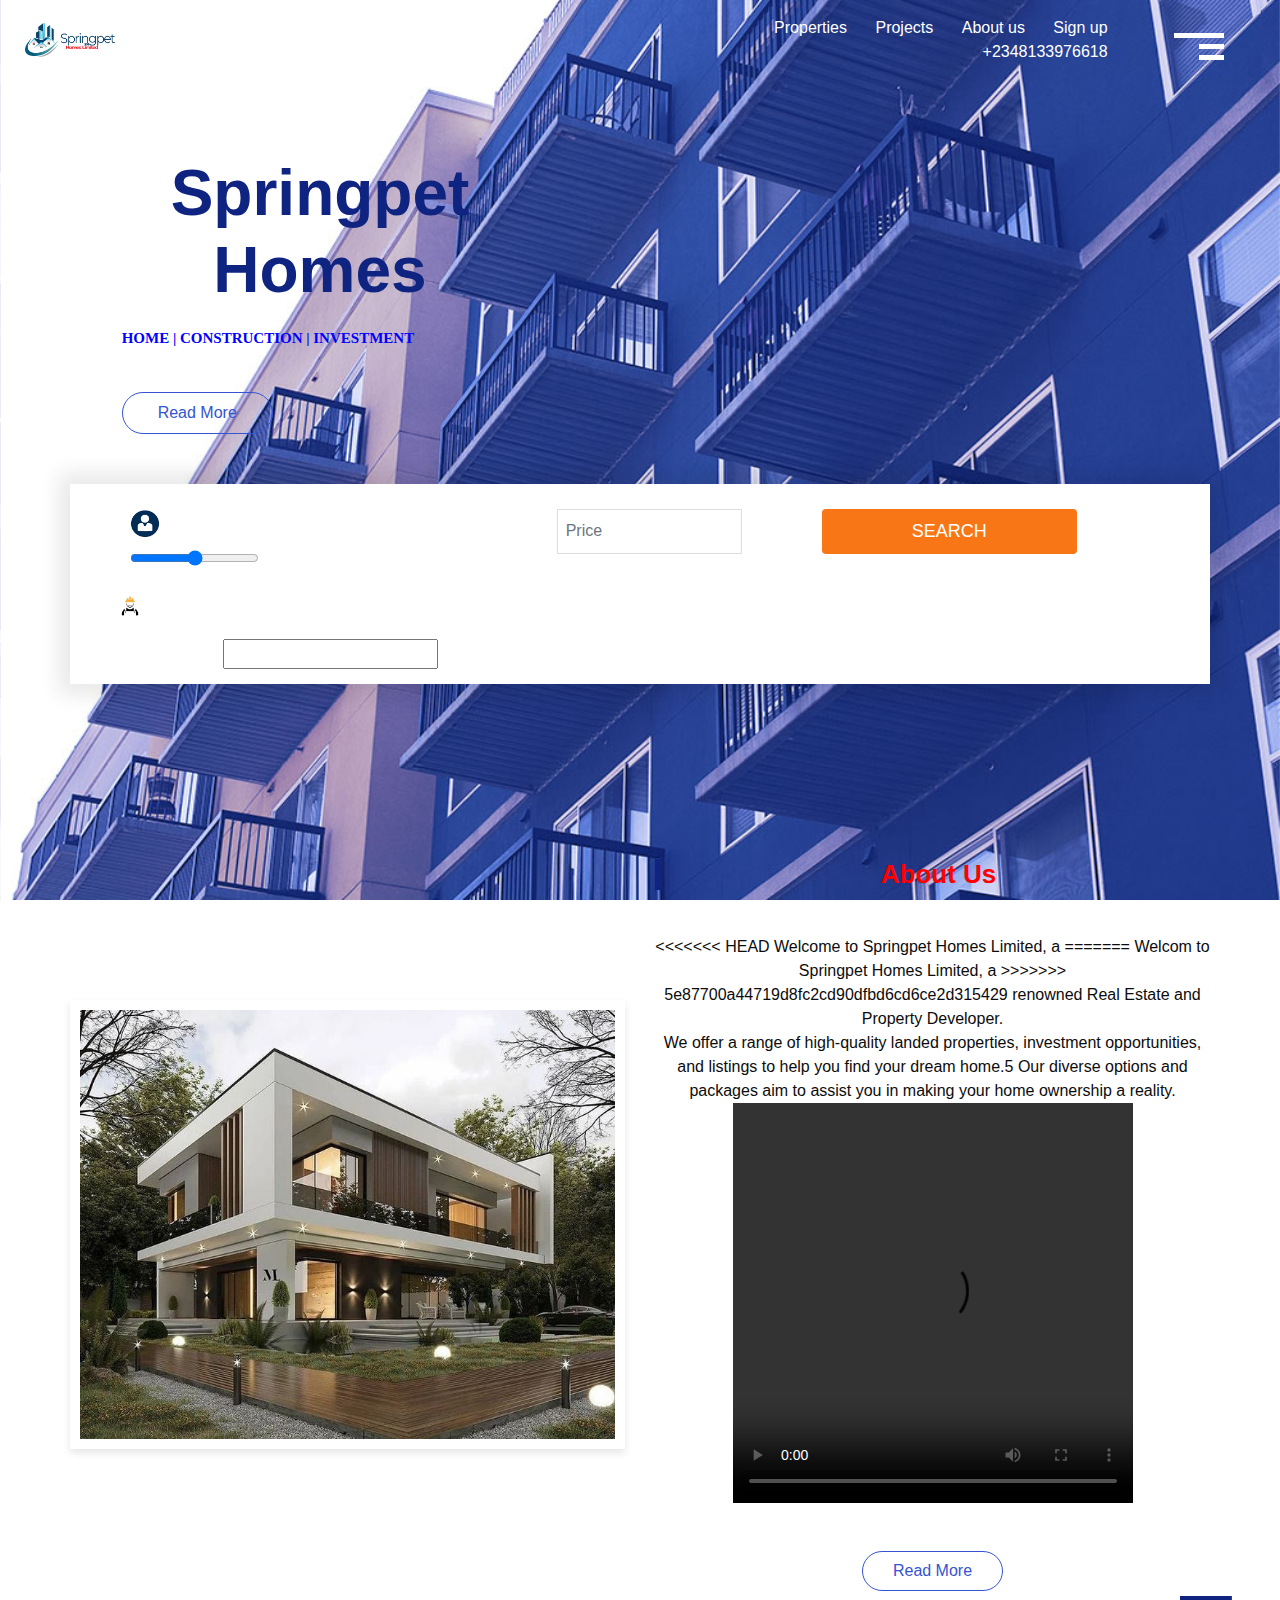
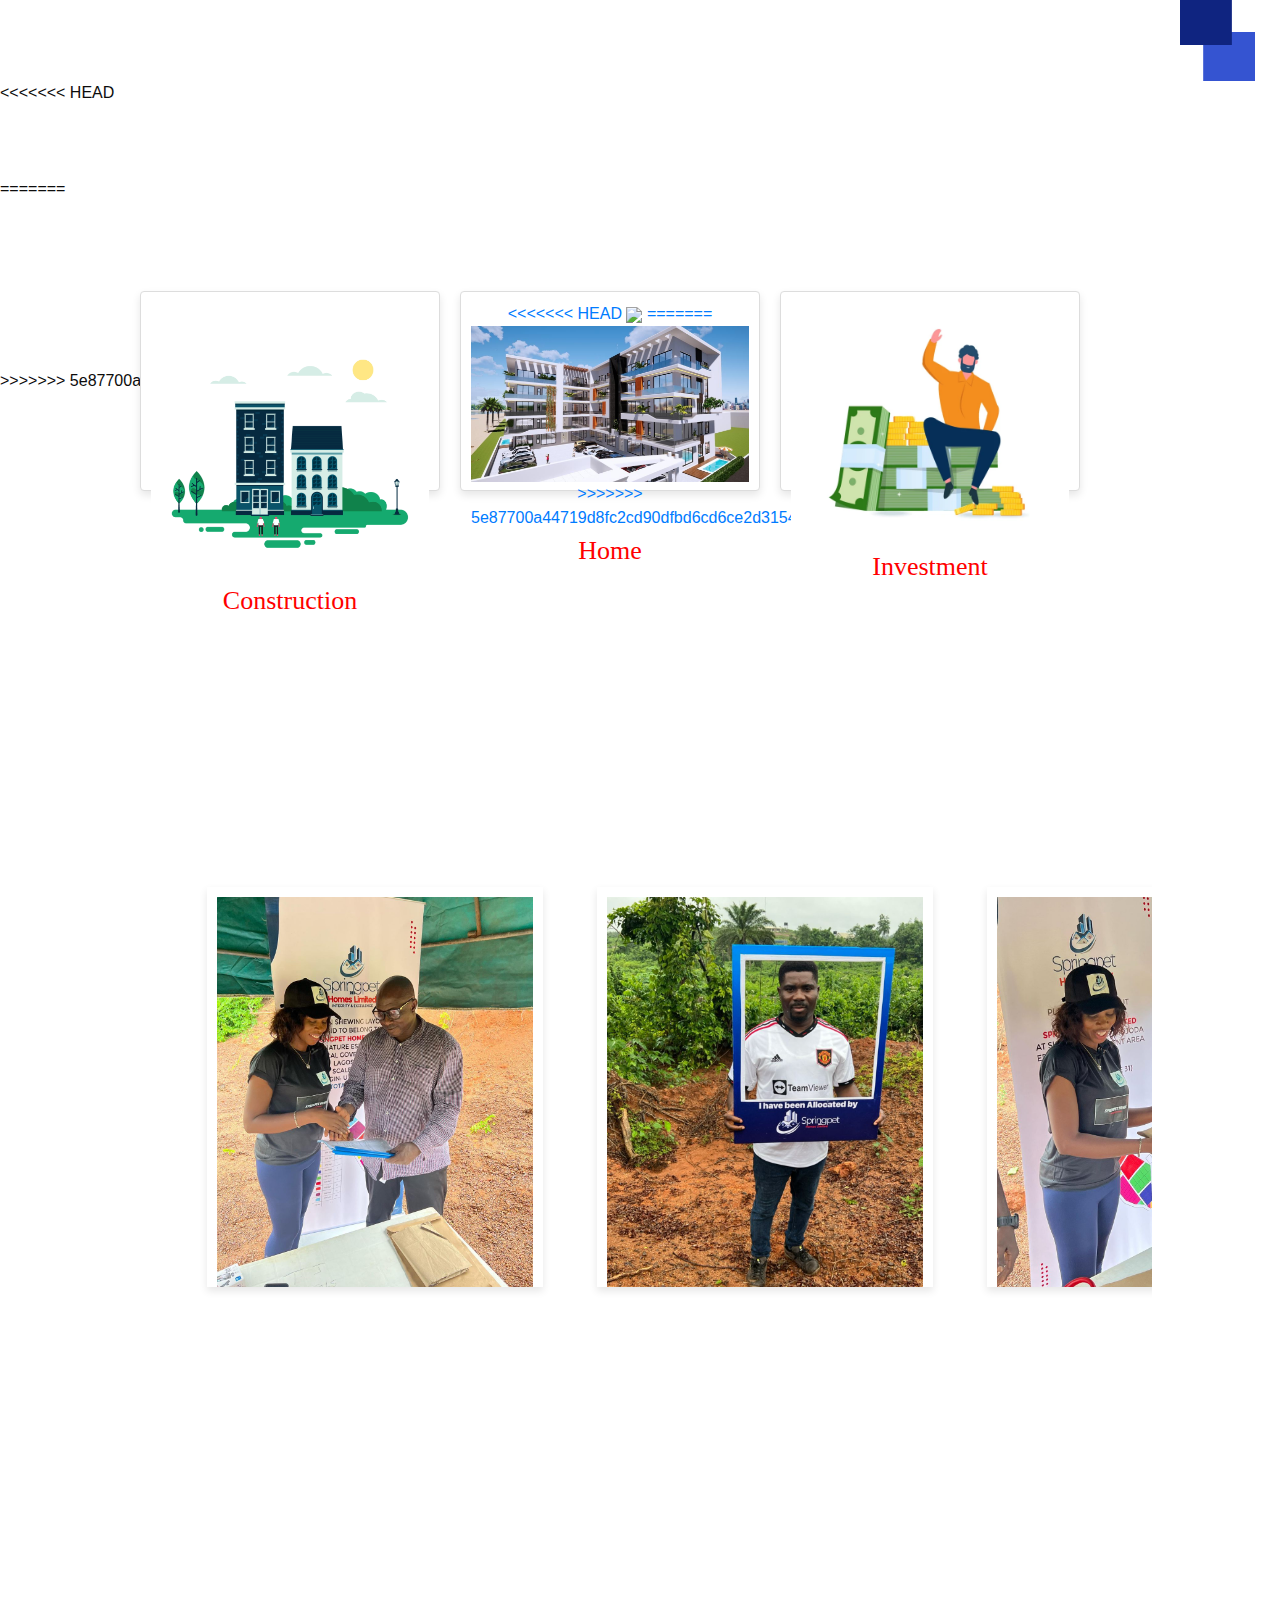
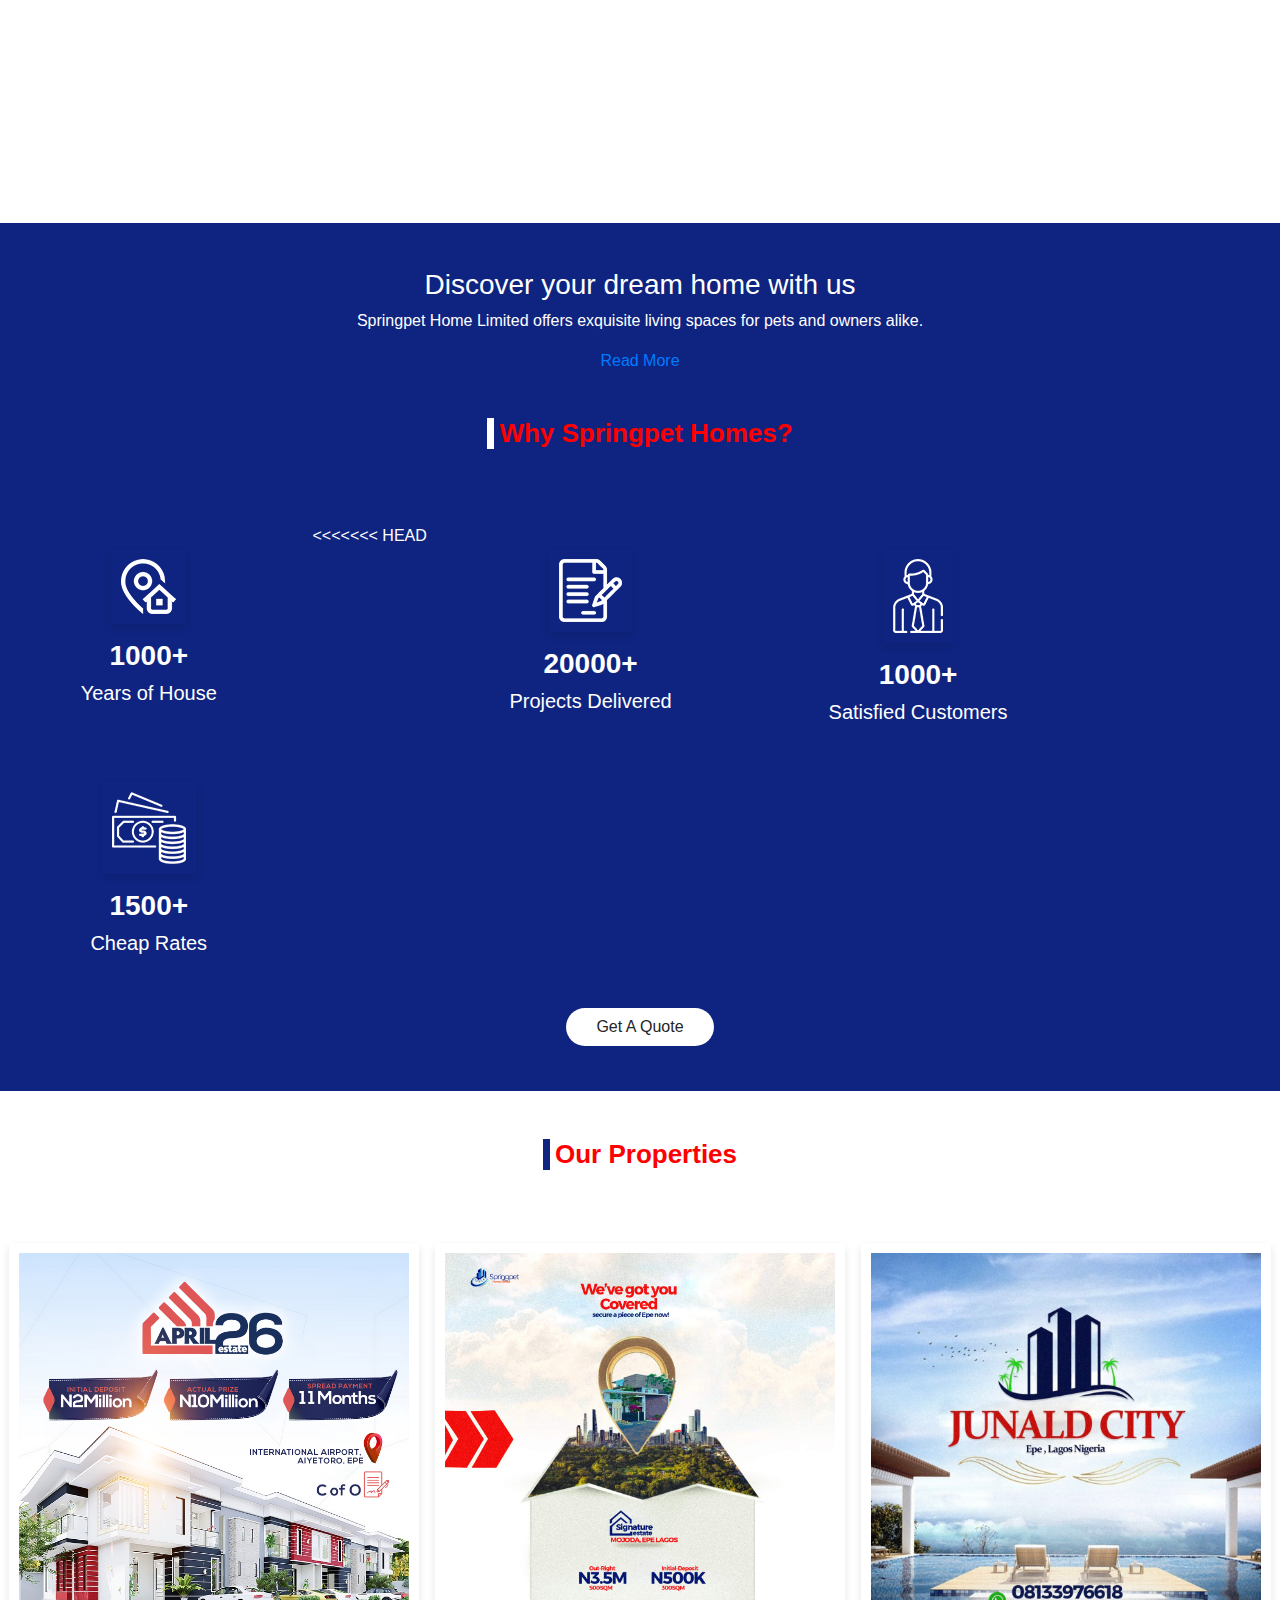
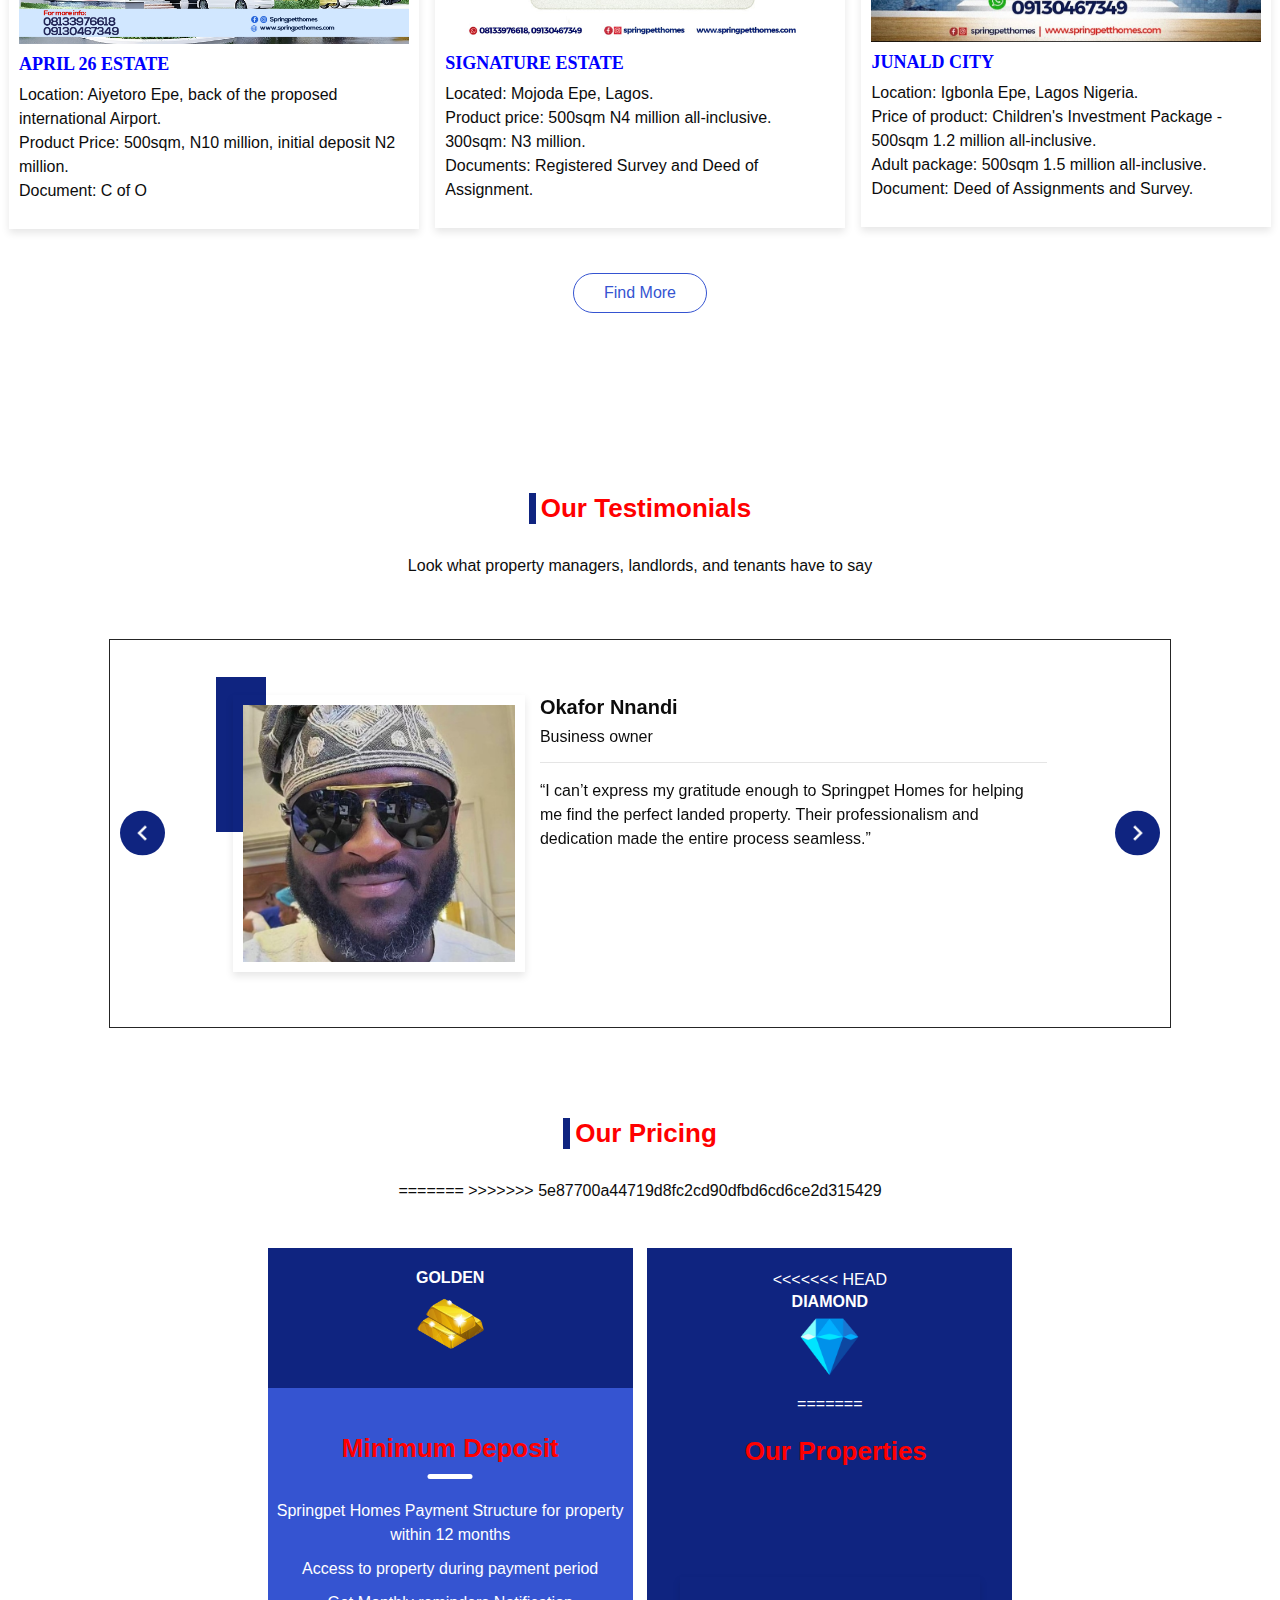
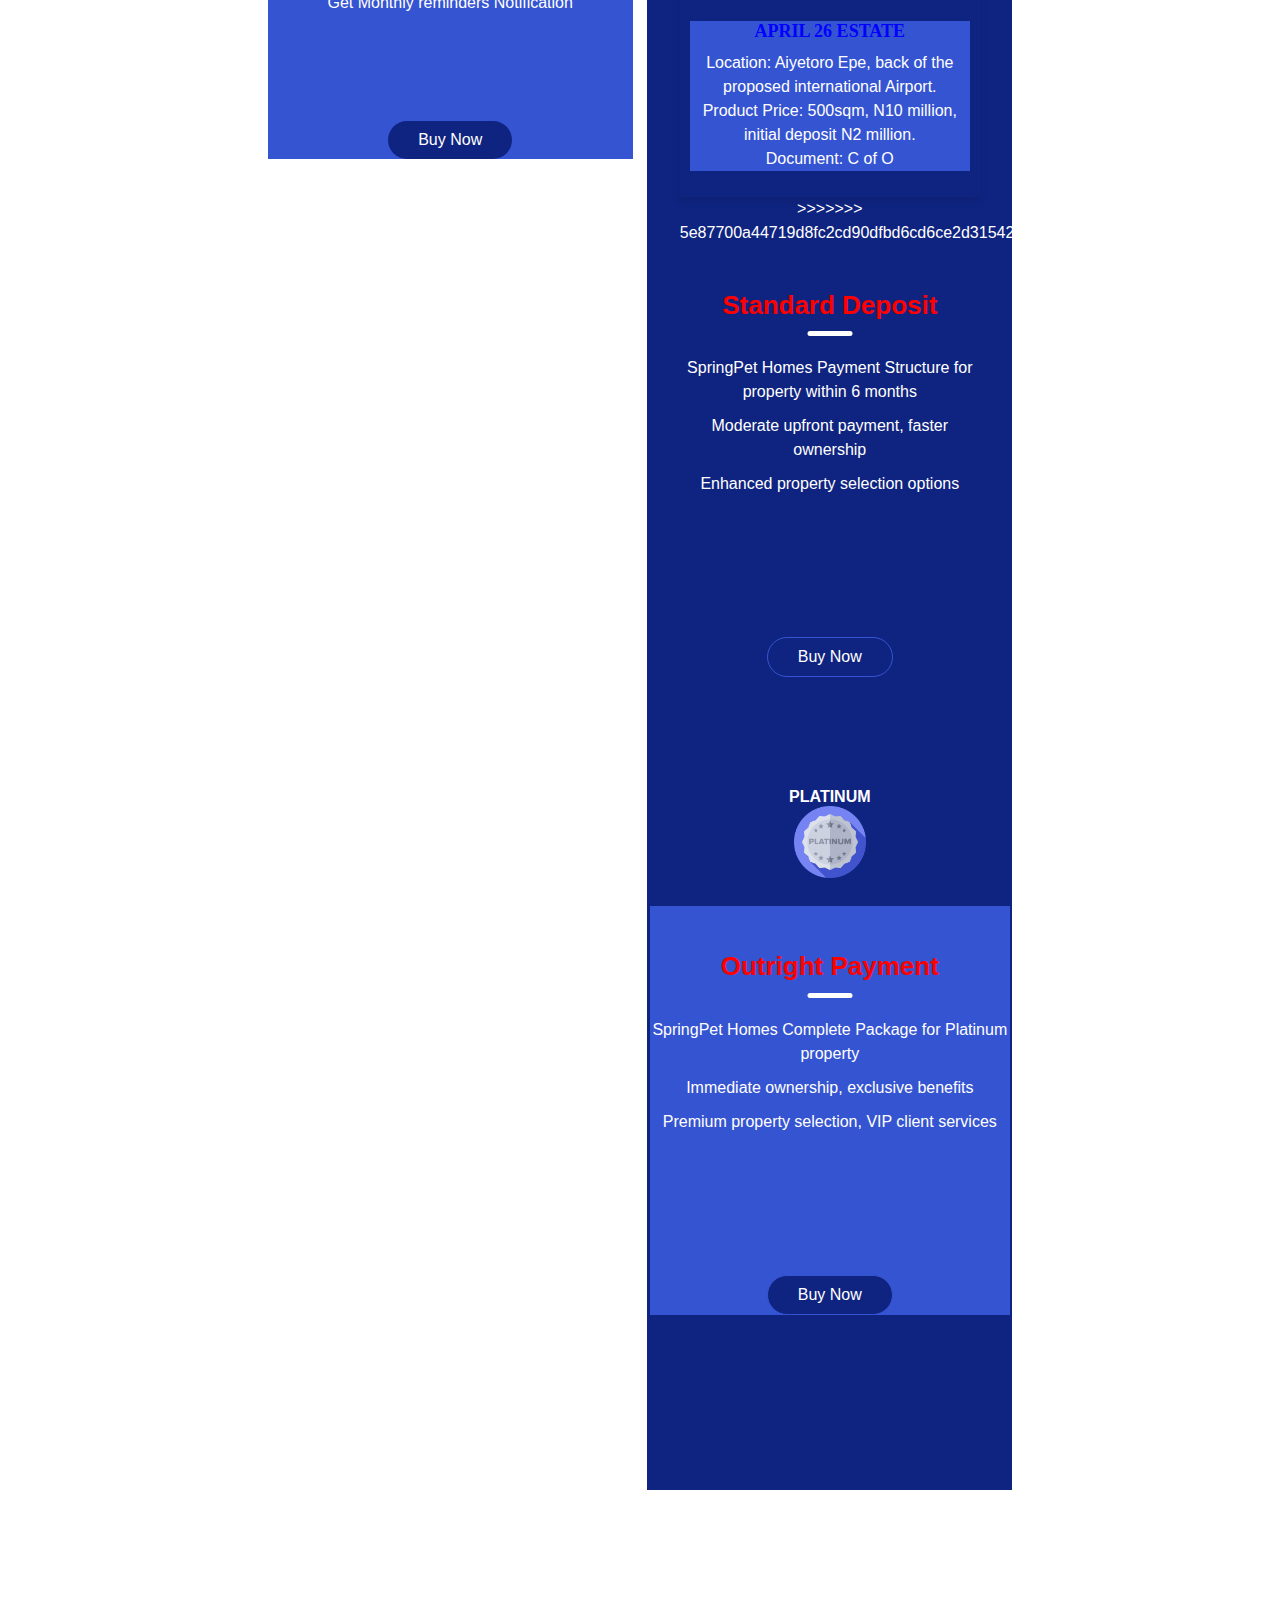
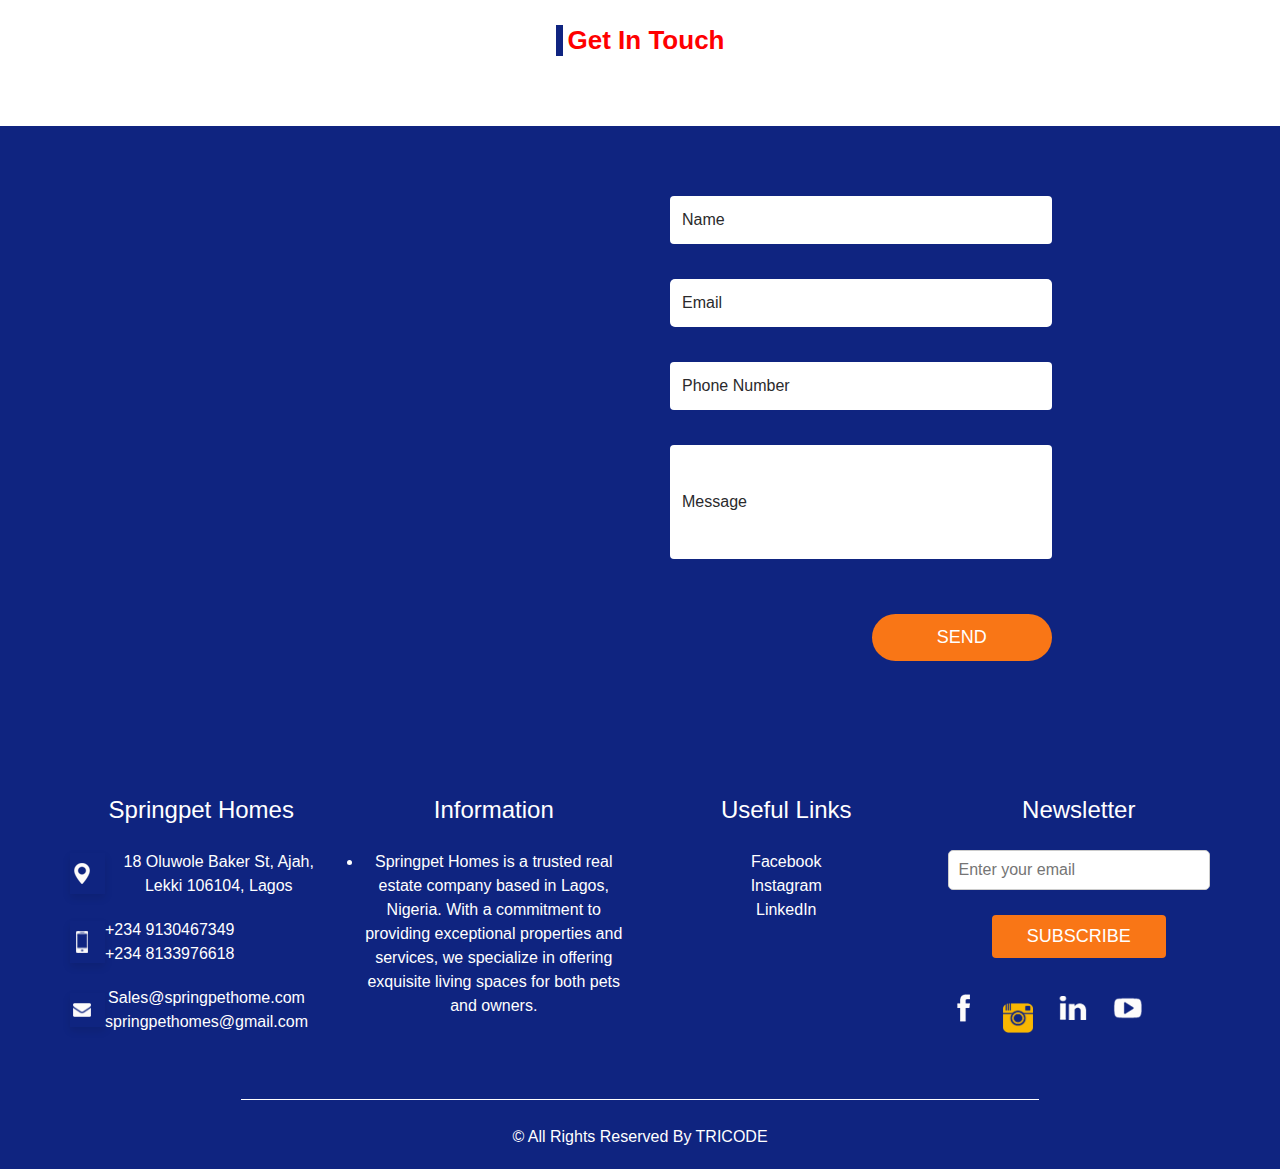
==== commit 9a77a585: "Merge branch 'main' of https://github.com/lukewealth/springpethomes" ====
--- a/index.html
+++ b/index.html
@@ -193,8 +193,12 @@
               </div>
 
               <p class=" owl-carousel owl-theme owl-loaded">
+<<<<<<< HEAD
                 Welcome to
                 Springpet Homes Limited, a
+=======
+                Welcom to Springpet Homes Limited, a
+>>>>>>> 5e87700a44719d8fc2cd90dfbd6cd6ce2d315429
                 renowned Real
                 Estate and Property Developer. <br>
                 We offer a range of high-quality landed properties, investment opportunities, and listings to help you
@@ -214,11 +218,22 @@
         </div>
       </div>
     </section>
-    <br>
-    <br>
-    <br>
-    <br>
-
+<<<<<<< HEAD
+    <br>
+    <br>
+    <br>
+    <br>
+
+=======
+        <br>
+    <br>
+        <br>
+    <br>
+    <br>
+    <br>
+        <br>
+    <br>
+>>>>>>> 5e87700a44719d8fc2cd90dfbd6cd6ce2d315429
     <!-- find section -->
     <section class="find_section">
       <div class="container">
@@ -231,7 +246,11 @@
             </a>
           </div>
           <div class="icon-item" onclick="zoomIn(this)"> <a href="house.html">
+<<<<<<< HEAD
               <img src="Asset/home.gif" class="icon-img">
+=======
+              <img src="Asset/3d.jpg" alt="Icon" class="icon-img">
+>>>>>>> 5e87700a44719d8fc2cd90dfbd6cd6ce2d315429
               <span class="label-info">
                 <h2>Home</h2>
               </span>
@@ -248,8 +267,6 @@
       </div>
     </section>
     <!-- end find section -->
-
-
     <!-- photo Gallery starts section -->
     <section class="photo-gallery">
       <div class="container">
@@ -373,6 +390,7 @@
             </div>
           </div>
         </div>
+<<<<<<< HEAD
         <div class="col-md-3 col-sm-6">
           <div class="box">
             <div class="img-box">
@@ -601,6 +619,9 @@
         <h2>
           Our Pricing
         </h2>
+=======
+      
+>>>>>>> 5e87700a44719d8fc2cd90dfbd6cd6ce2d315429
 
       </div>
       <div class="price_container">
@@ -641,10 +662,49 @@
           <div class="detail-box">
             <div class="heading-box">
 
+<<<<<<< HEAD
               <h6>
                 Diamond <br>
                 <img src="images/diamond-icon-download-icons-3.png" width="20%" height="20%" alt="">
               </h6>
+=======
+    <!-- end us section -->
+
+
+
+
+    <!-- end about section -->
+
+    <!-- sale section -->
+
+    <br>
+    <!-- sale section -->
+    <section class="sale_section layout_padding-bottom">
+      <div class="heading-box">
+        <div class="heading_container">
+          <h2>
+            Our Properties
+          </h2>
+        </div>
+        <div class="sale_container">
+          <div class="box">
+            <div class="product">
+              <div class="img-box" onclick="zoomIn(this)">
+
+                <img src="images/" alt="">
+
+                <div class="detail-box">
+                  <h6 class="label-info">
+                    April 26 Estate
+                  </h6>
+                  <p>
+                    Location: Aiyetoro Epe, back of the proposed international Airport.<br>
+                    Product Price: 500sqm, N10 million, initial deposit N2 million.<br>
+                    Document: C of O
+                  </p>
+                </div>
+              </div>
+>>>>>>> 5e87700a44719d8fc2cd90dfbd6cd6ce2d315429
             </div>
             <div class="text-box">
               <h2>
@@ -883,4 +943,4 @@
 
 </body>
 
-</html>+</html>
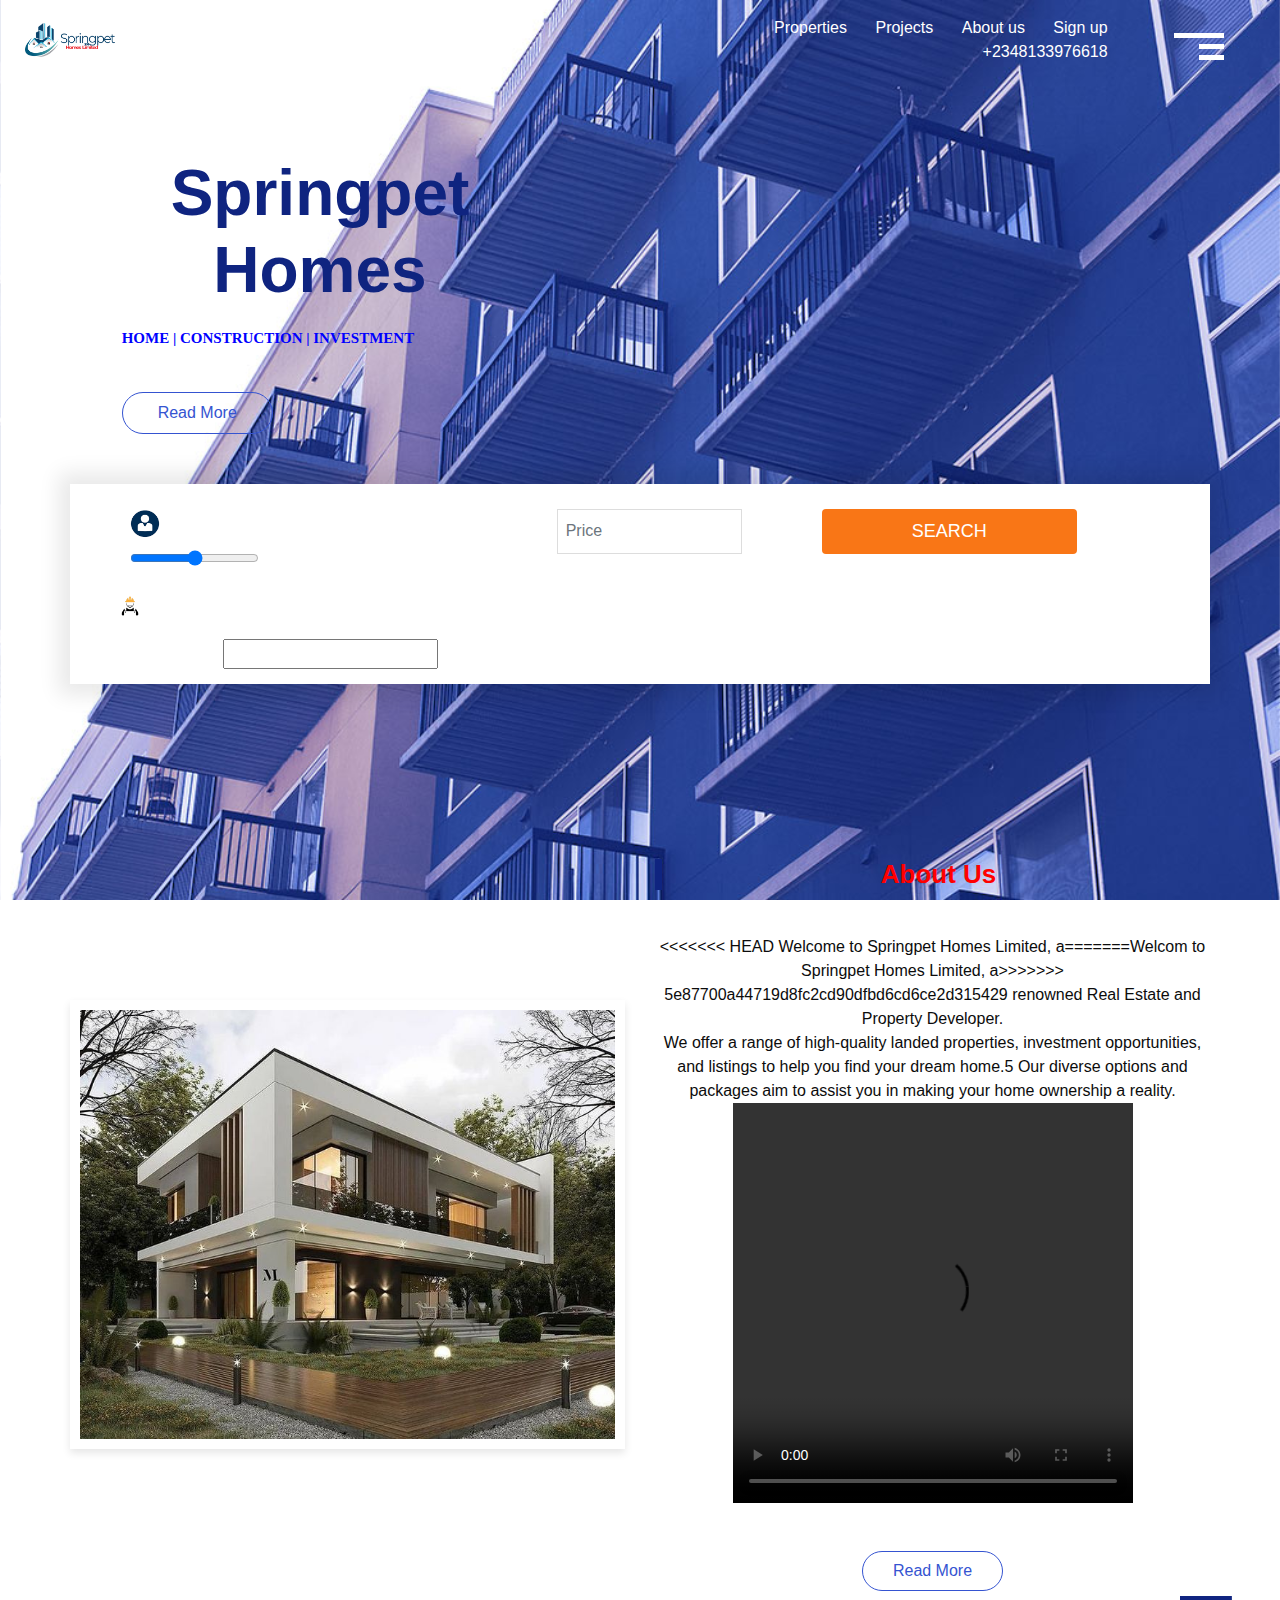
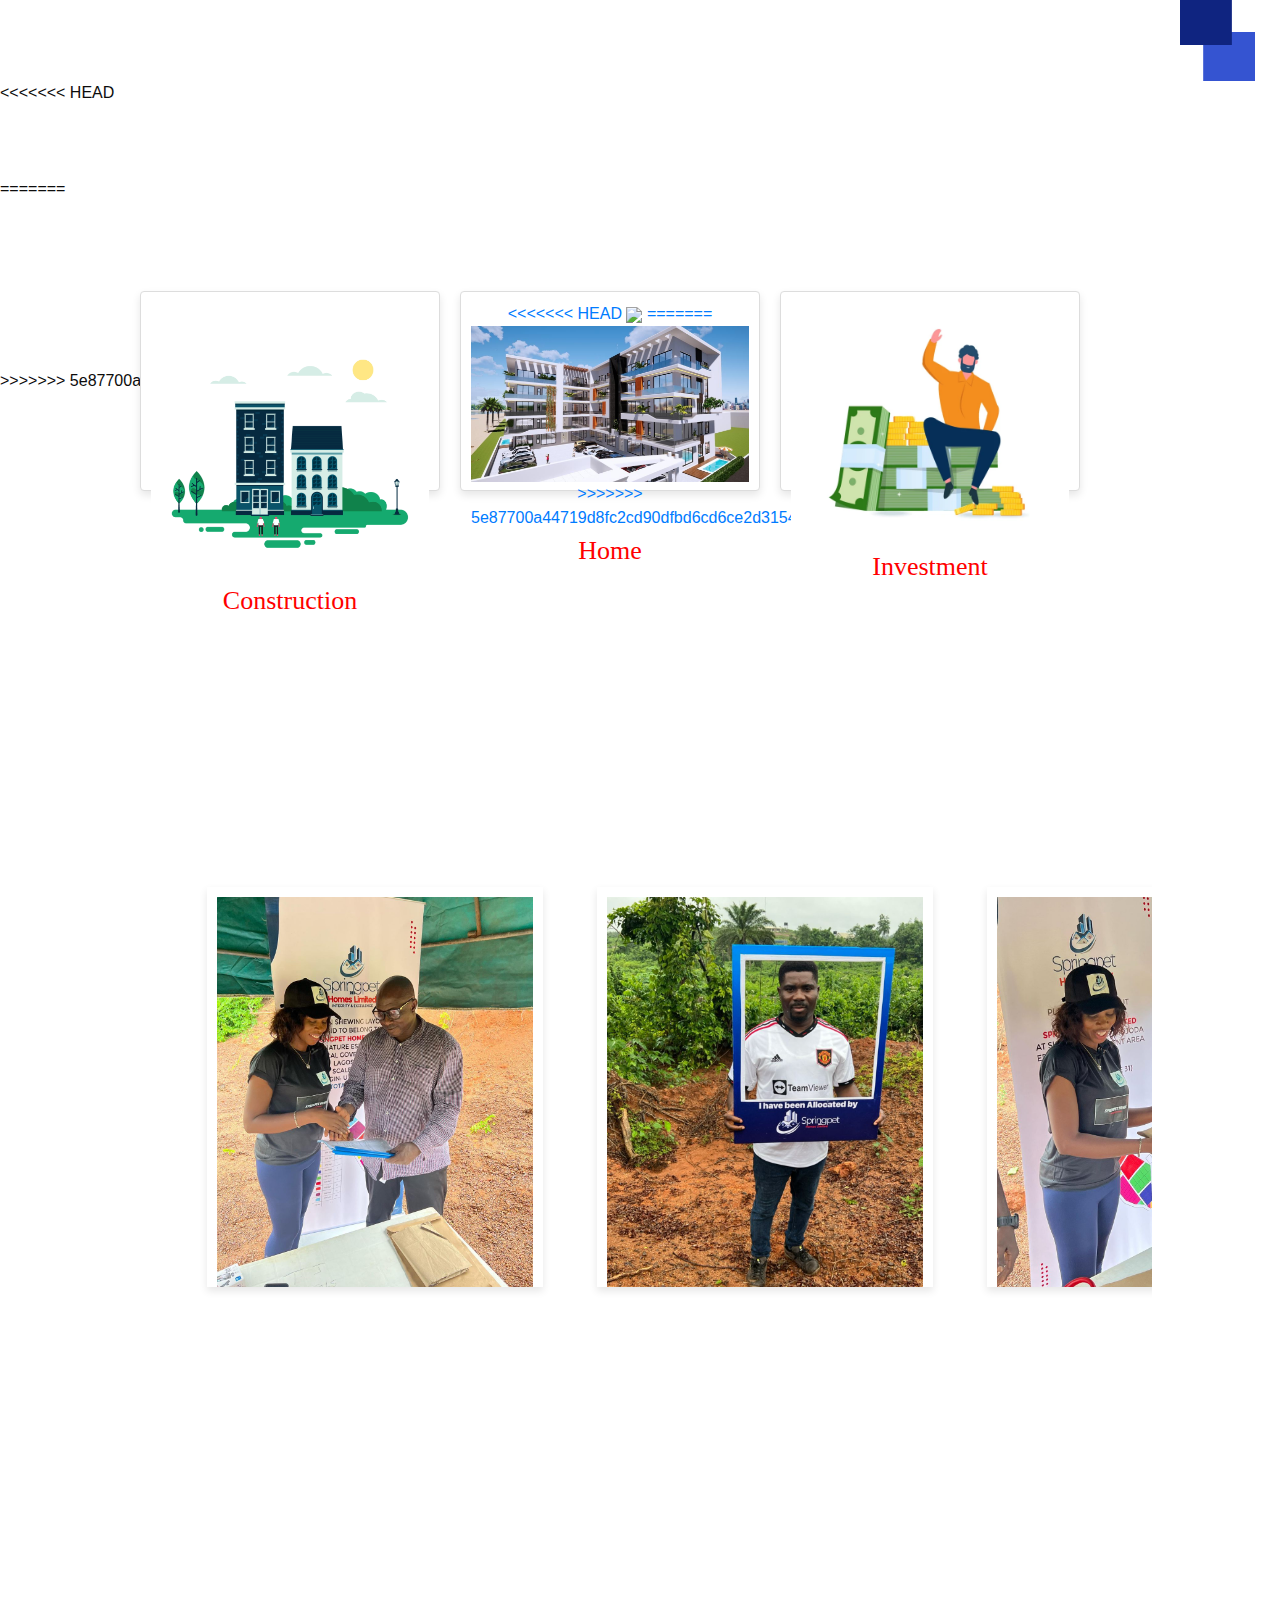
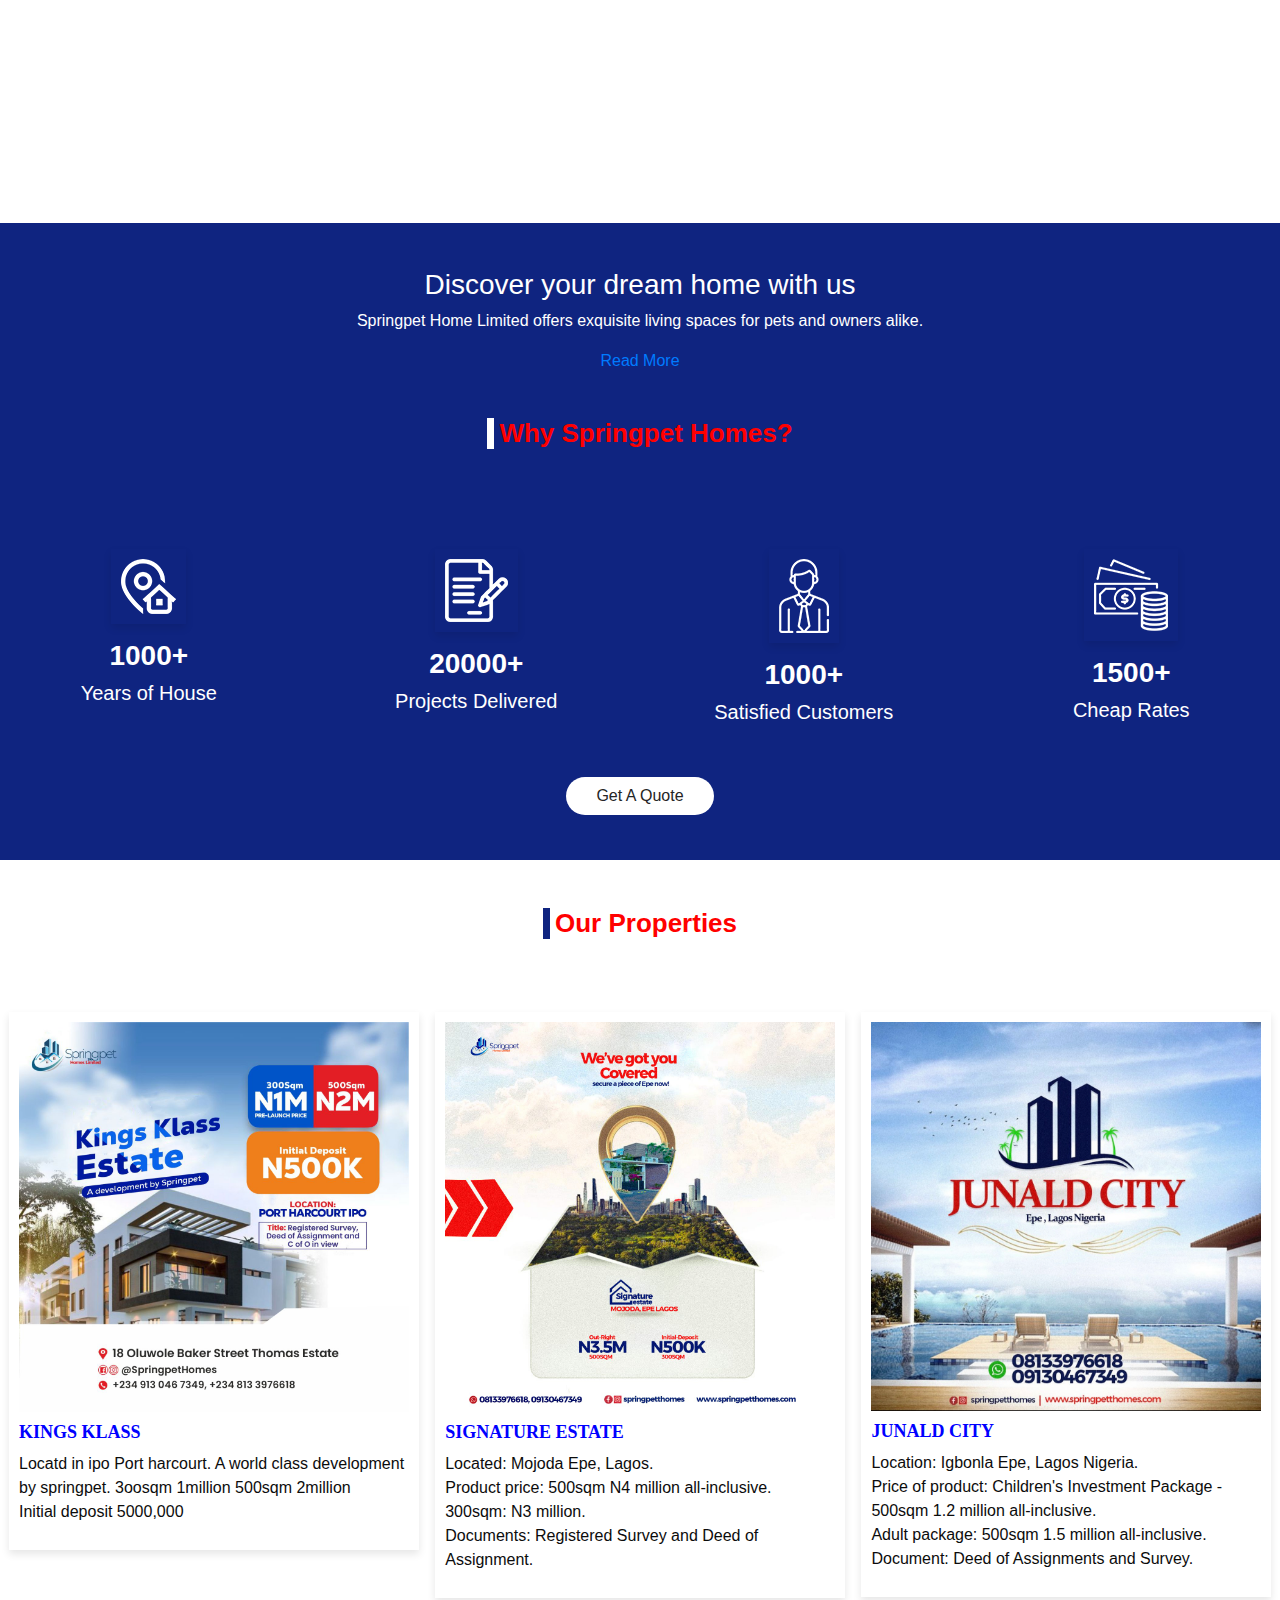
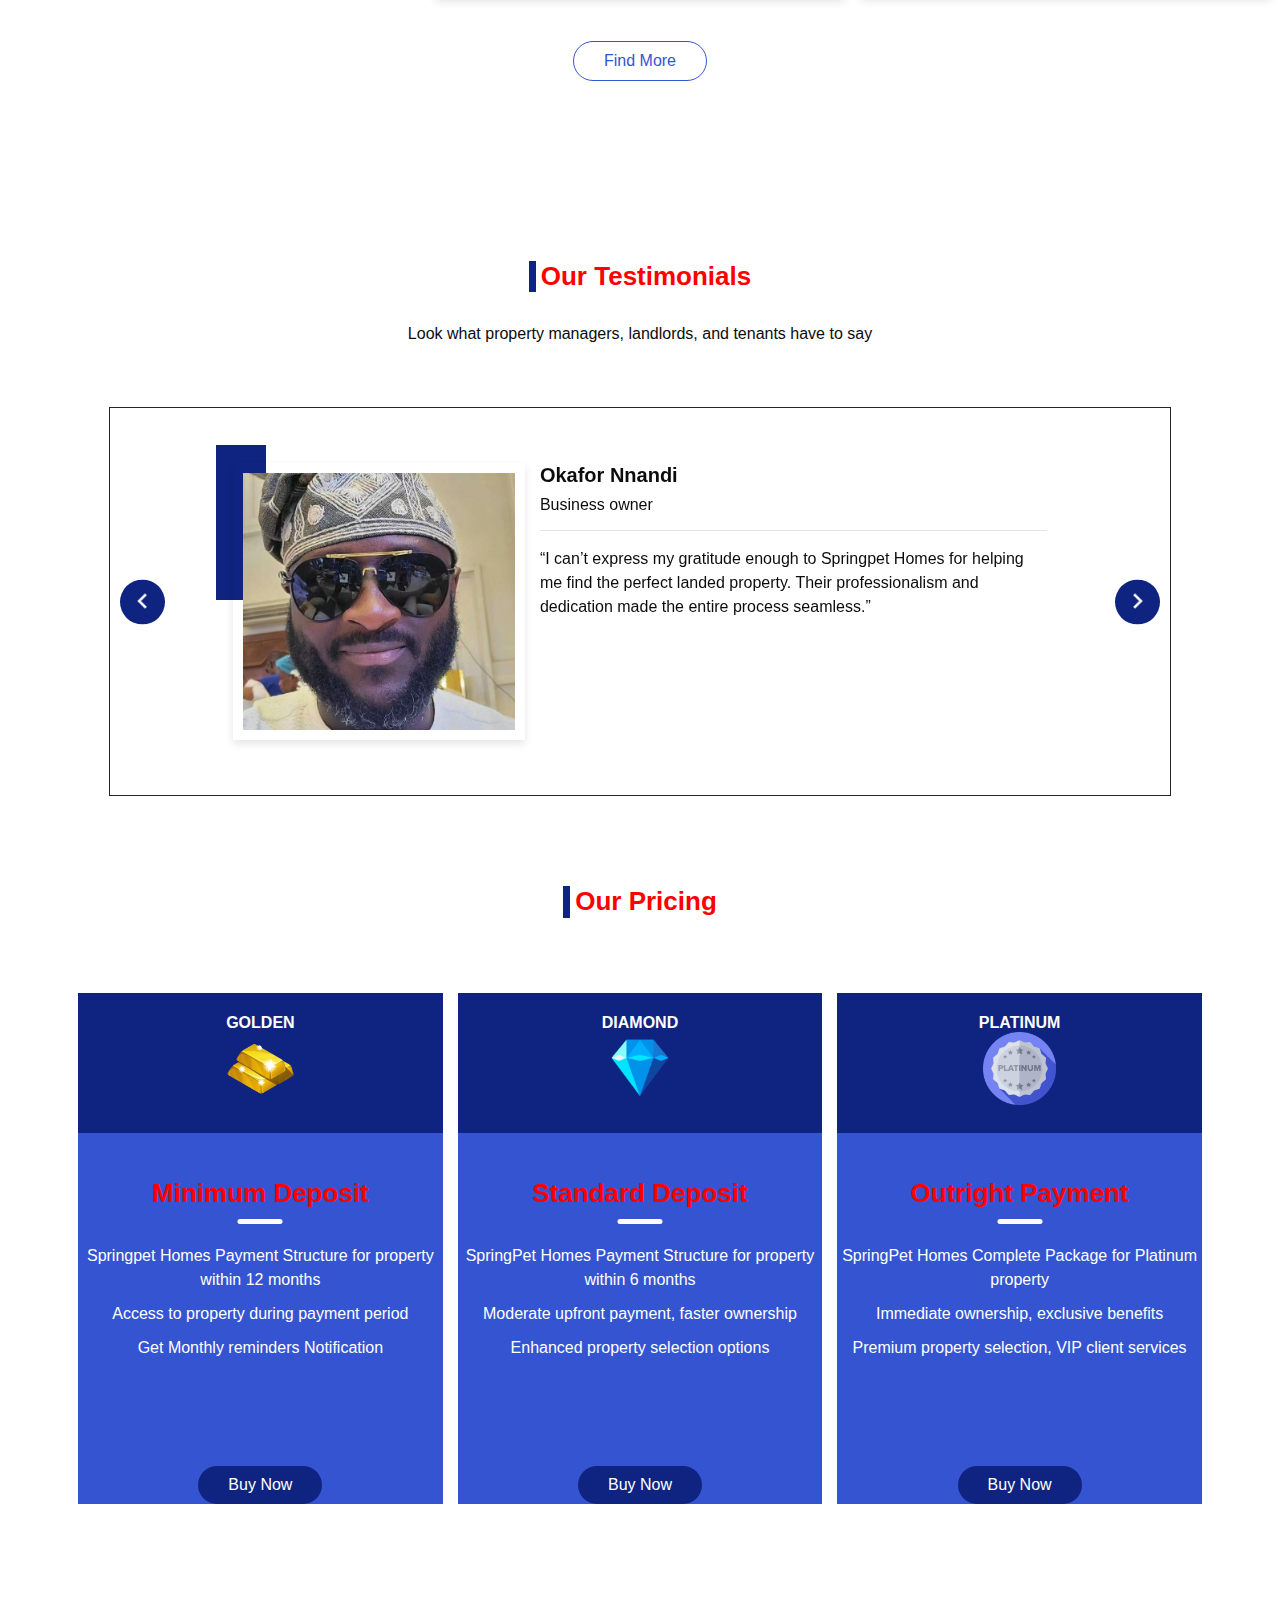
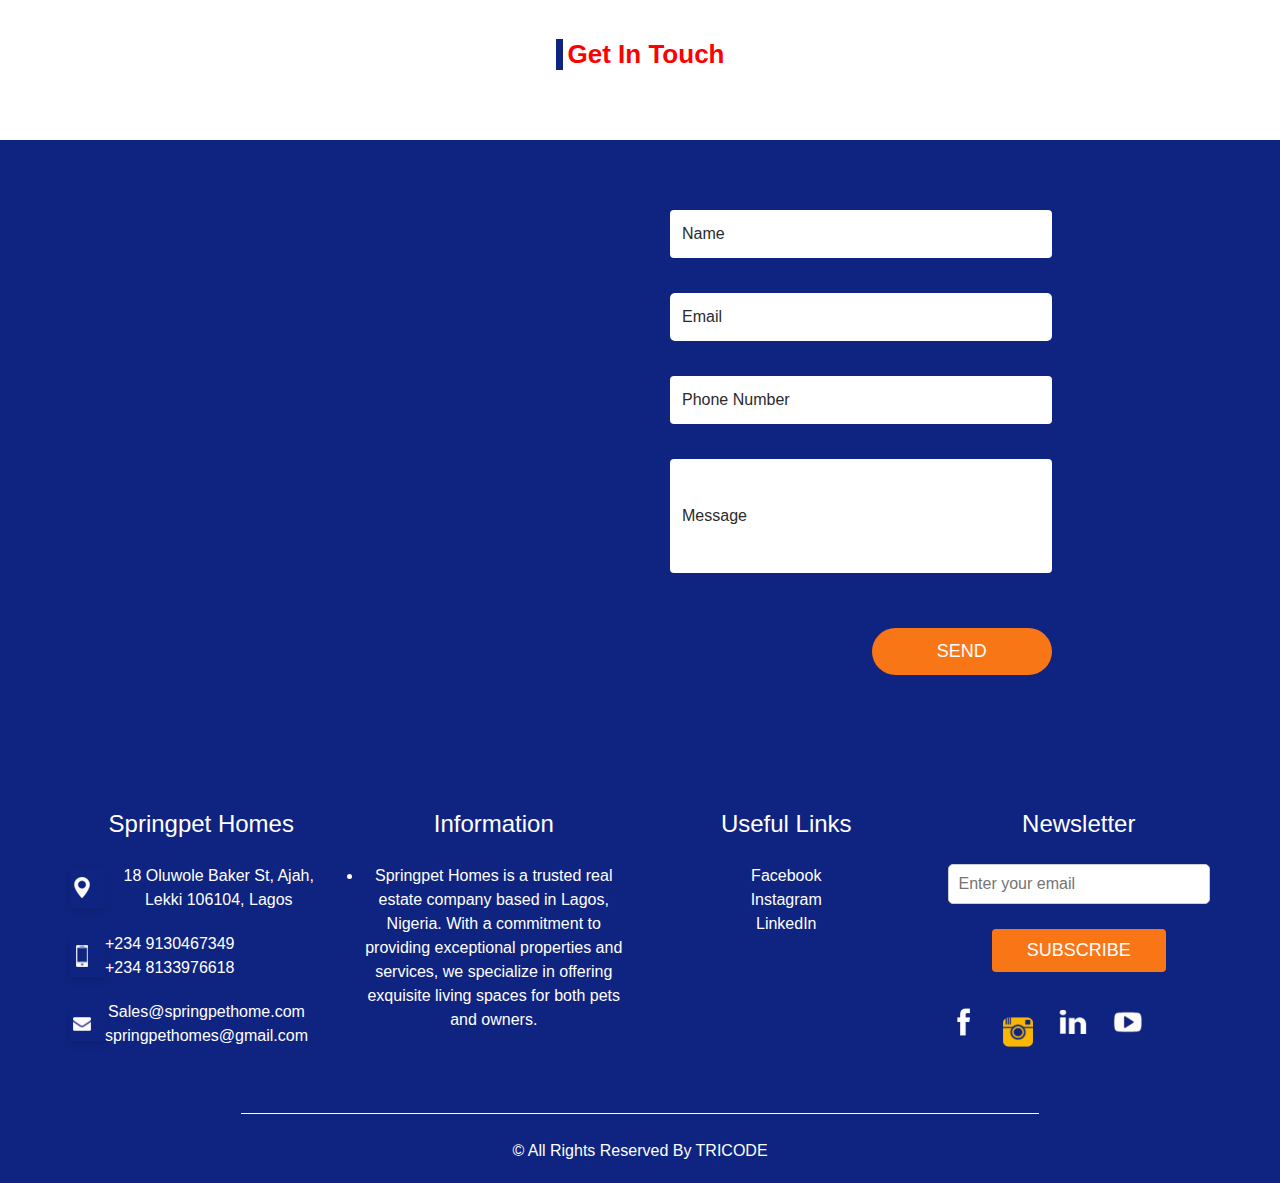
==== commit 16cb854c: "Index bug fixed" ====
--- a/index.html
+++ b/index.html
@@ -193,22 +193,18 @@
               </div>
 
               <p class=" owl-carousel owl-theme owl-loaded">
-<<<<<<< HEAD
-                Welcome to
-                Springpet Homes Limited, a
-=======
-                Welcom to Springpet Homes Limited, a
->>>>>>> 5e87700a44719d8fc2cd90dfbd6cd6ce2d315429
-                renowned Real
-                Estate and Property Developer. <br>
-                We offer a range of high-quality landed properties, investment opportunities, and listings to help you
-                find your dream home.5
-                Our diverse options and packages aim to assist you in making your home ownership a reality.
-                <video controls autoplay width="400px" height="400px">
-                  <source media="(min-width:400px )" srcset="" src="springpetcontact.mp4" type="video/mp4">
-                  Your browser does not support the video tag.
-
-                </video>
+                <<<<<<< HEAD Welcome to Springpet Homes Limited, a=======Welcom to Springpet Homes Limited, a>>>>>>>
+                  5e87700a44719d8fc2cd90dfbd6cd6ce2d315429
+                  renowned Real
+                  Estate and Property Developer. <br>
+                  We offer a range of high-quality landed properties, investment opportunities, and listings to help you
+                  find your dream home.5
+                  Our diverse options and packages aim to assist you in making your home ownership a reality.
+                  <video controls autoplay width="400px" height="400px">
+                    <source media="(min-width:400px )" srcset="" src="springpetcontact.mp4" type="video/mp4">
+                    Your browser does not support the video tag.
+
+                  </video>
               </p>
               <a href="about.html">
                 Read More
@@ -218,230 +214,227 @@
         </div>
       </div>
     </section>
-<<<<<<< HEAD
-    <br>
-    <br>
-    <br>
-    <br>
-
-=======
-        <br>
-    <br>
-        <br>
-    <br>
-    <br>
-    <br>
-        <br>
-    <br>
->>>>>>> 5e87700a44719d8fc2cd90dfbd6cd6ce2d315429
-    <!-- find section -->
-    <section class="find_section">
-      <div class="container">
-        <div class="icon-container">
-          <div class="icon-item" onclick="zoomIn(this)"> <a href="properties.html">
-              <img src="Asset/construction.gif" alt="Icon" class="icon-img">
-              <span class="label-info">
-                <h2>Construction</h2>
-              </span>
-            </a>
-          </div>
-          <div class="icon-item" onclick="zoomIn(this)"> <a href="house.html">
-<<<<<<< HEAD
-              <img src="Asset/home.gif" class="icon-img">
-=======
-              <img src="Asset/3d.jpg" alt="Icon" class="icon-img">
->>>>>>> 5e87700a44719d8fc2cd90dfbd6cd6ce2d315429
-              <span class="label-info">
-                <h2>Home</h2>
-              </span>
-            </a>
-          </div>
-          <div class="icon-item" onclick="zoomIn(this)"><a href="ppm.html">
-              <img src="Asset/Investment.webp" alt="Icon" class="icon-img">
-              <span class="label-info">
-                <h2>Investment</h2>
-              </span>
-            </a>
-          </div>
-        </div>
-      </div>
-    </section>
-    <!-- end find section -->
-    <!-- photo Gallery starts section -->
-    <section class="photo-gallery">
-      <div class="container">
-        <div class="col-md-6">
-          <!-- Add more slides with images -->
-          <div class="slide">
-            <div class="row">
-              <div class="img-box photo-gallery">
-                <img src="Asset/photo1701945534(6).jpeg" alt="Photo 1">
-              </div>
-
-            </div>
+    <<<<<<< HEAD <br>
+      <br>
+      <br>
+      <br>
+
+      =======
+      <br>
+      <br>
+      <br>
+      <br>
+      <br>
+      <br>
+      <br>
+      <br>
+      >>>>>>> 5e87700a44719d8fc2cd90dfbd6cd6ce2d315429
+      <!-- find section -->
+      <section class="find_section">
+        <div class="container">
+          <div class="icon-container">
+            <div class="icon-item" onclick="zoomIn(this)"> <a href="properties.html">
+                <img src="Asset/construction.gif" alt="Icon" class="icon-img">
+                <span class="label-info">
+                  <h2>Construction</h2>
+                </span>
+              </a>
+            </div>
+            <div class="icon-item" onclick="zoomIn(this)"> <a href="house.html">
+                <<<<<<< HEAD <img src="Asset/home.gif" class="icon-img">
+                  =======
+                  <img src="Asset/3d.jpg" alt="Icon" class="icon-img">
+                  >>>>>>> 5e87700a44719d8fc2cd90dfbd6cd6ce2d315429
+                  <span class="label-info">
+                    <h2>Home</h2>
+                  </span>
+              </a>
+            </div>
+            <div class="icon-item" onclick="zoomIn(this)"><a href="ppm.html">
+                <img src="Asset/Investment.webp" alt="Icon" class="icon-img">
+                <span class="label-info">
+                  <h2>Investment</h2>
+                </span>
+              </a>
+            </div>
+          </div>
+        </div>
+      </section>
+      <!-- end find section -->
+      <!-- photo Gallery starts section -->
+      <section class="photo-gallery">
+        <div class="container">
+          <div class="col-md-6">
             <!-- Add more slides with images -->
-
-            <div class="slide">
-              <div class="row">
-                <div class="img-box photo-gallery">
-                  <img src="Asset/photo1701945534(5).jpeg" alt="Photo 1">
-                </div>
-              </div>
-            </div>
-            <div class="slide">
-              <div class="row">
-                <div class="img-box photo-gallery">
-                  <img src="Asset/photo1701945534(2).jpeg" alt="Photo 1">
-                </div>
-              </div>
-            </div>
-
-            <div class="slide">
-              <div class="row">
-                <div class="img-box photo-gallery">
-                  <img src="Asset/photo1701945534(3).jpeg" alt="Photo 1">
-                </div>
-              </div>
-            </div>
             <div class="slide">
               <div class="row">
                 <div class="img-box photo-gallery">
                   <img src="Asset/photo1701945534(6).jpeg" alt="Photo 1">
                 </div>
-              </div>
-            </div>
-            <div class="slide">
-              <div class="row">
-                <div class="img-box photo-gallery">
-                  <img src="Asset/photo1701945534(7).jpeg" alt="Photo 1">
-                </div>
-              </div>
-            </div>
-          </div>
-        </div>
-      </div>
-    </section>
-    <!-- Photo end section -->
-    <br>
-
-    <section class="brand-collaboration layout_padding-bottom">
-      <div class="container">
-        <div class="detail-box">
-          <div class="logo-slider  layout_padding-bottom">
-            <img src="images/NigeriaMAGAZINE.jpg" alt="NigeriaMagazine">
-            <img src="images/the pulse.png" alt="thepulse">
-            <img src="images/Punch-Logo1.png" alt="punch">
-            <img src="images/Times.png" alt="Time">
-            <img src="images/business-day.jpg" alt="business-day">
-
-            <img src="images/Guardian.png" alt="Guardian">
-            <img src="images/business-day (1).jpg" alt="business-day">
-            <img src="images/springpet-social-logo.png" alt="business-day">
-            <!-- Add more img tags for other logos -->
-          </div>
-        </div>
-      </div>
-
-    </section>
-    <br>
-    <br>
-
-    <!-- us section -->
-
-
-
-    <section class=" us_section layout_padding2">
-
-      <section class="container">
+
+              </div>
+              <!-- Add more slides with images -->
+
+              <div class="slide">
+                <div class="row">
+                  <div class="img-box photo-gallery">
+                    <img src="Asset/photo1701945534(5).jpeg" alt="Photo 1">
+                  </div>
+                </div>
+              </div>
+              <div class="slide">
+                <div class="row">
+                  <div class="img-box photo-gallery">
+                    <img src="Asset/photo1701945534(2).jpeg" alt="Photo 1">
+                  </div>
+                </div>
+              </div>
+
+              <div class="slide">
+                <div class="row">
+                  <div class="img-box photo-gallery">
+                    <img src="Asset/photo1701945534(3).jpeg" alt="Photo 1">
+                  </div>
+                </div>
+              </div>
+              <div class="slide">
+                <div class="row">
+                  <div class="img-box photo-gallery">
+                    <img src="Asset/photo1701945534(6).jpeg" alt="Photo 1">
+                  </div>
+                </div>
+              </div>
+              <div class="slide">
+                <div class="row">
+                  <div class="img-box photo-gallery">
+                    <img src="Asset/photo1701945534(7).jpeg" alt="Photo 1">
+                  </div>
+                </div>
+              </div>
+            </div>
+          </div>
+        </div>
+      </section>
+      <!-- Photo end section -->
+      <br>
+
+      <section class="brand-collaboration layout_padding-bottom">
         <div class="container">
-          <div class="heading_container">
-            <h3>
-              Discover your dream
-              home with us
-            </h3>
-            <p>
-              Springpet Home Limited offers exquisite living spaces for pets and owners alike.
-            </p>
-
-            <a href="properties.html">
-              Read More
-            </a>
-          </div>
+          <div class="detail-box">
+            <div class="logo-slider  layout_padding-bottom">
+              <img src="images/NigeriaMAGAZINE.jpg" alt="NigeriaMagazine">
+              <img src="images/the pulse.png" alt="thepulse">
+              <img src="images/Punch-Logo1.png" alt="punch">
+              <img src="images/Times.png" alt="Time">
+              <img src="images/business-day.jpg" alt="business-day">
+
+              <img src="images/Guardian.png" alt="Guardian">
+              <img src="images/business-day (1).jpg" alt="business-day">
+              <img src="images/springpet-social-logo.png" alt="business-day">
+              <!-- Add more img tags for other logos -->
+            </div>
+          </div>
+        </div>
 
       </section>
-      <div class="heading_container">
-        <h2>
-          Why Springpet Homes?
-        </h2>
-      </div>
-      <div class="row">
-        <div class="col-md-3 col-sm-6">
-          <div class="box">
-            <div class="img-box">
-              <img src="images/u-1.png" alt="">
-            </div>
-            <div class="detail-box">
-              <h3 class="price">
-                1000+
+      <br>
+      <br>
+
+      <!-- us section -->
+
+
+
+      <section class=" us_section layout_padding2">
+
+        <section class="container">
+          <div class="container">
+            <div class="heading_container">
+              <h3>
+                Discover your dream
+                home with us
               </h3>
-              <h5>
-                Years of House
-              </h5>
-            </div>
-          </div>
-        </div>
-<<<<<<< HEAD
-        <div class="col-md-3 col-sm-6">
-          <div class="box">
-            <div class="img-box">
-              <img src="images/u-2.png" alt="">
-            </div>
-            <div class="detail-box">
-              <h3>
-                20000+
-              </h3>
-              <h5>
-                Projects Delivered
-              </h5>
-            </div>
-          </div>
-        </div>
-        <div class="col-md-3 col-sm-6">
-          <div class="box">
-            <div class="img-box">
-              <img src="images/u-3.png" alt="">
-            </div>
-            <div class="detail-box">
-              <h3>
-                1000+
-              </h3>
-              <h5>
-                Satisfied Customers
-              </h5>
-            </div>
-          </div>
-        </div>
-        <div class="col-md-3 col-sm-6">
-          <div class="box">
-            <div class="img-box">
-              <img src="images/u-4.png" alt="">
-            </div>
-            <div class="detail-box">
-              <h3>
-                1500+
-              </h3>
-              <h5>
-                Cheap Rates
-              </h5>
-            </div>
-          </div>
-        </div>
-      </div>
-      <div class="btn-box">
-        <a href="">
-          Get A Quote
-        </a>
-      </div>
+              <p>
+                Springpet Home Limited offers exquisite living spaces for pets and owners alike.
+              </p>
+
+              <a href="properties.html">
+                Read More
+              </a>
+            </div>
+
+        </section>
+        <div class="heading_container">
+          <h2>
+            Why Springpet Homes?
+          </h2>
+        </div>
+        <div class="row">
+          <div class="col-md-3 col-sm-6">
+            <div class="box">
+              <div class="img-box">
+                <img src="images/u-1.png" alt="">
+              </div>
+              <div class="detail-box">
+                <h3 class="price">
+                  1000+
+                </h3>
+                <h5>
+                  Years of House
+                </h5>
+              </div>
+            </div>
+          </div>
+          <div class="col-md-3 col-sm-6">
+            <div class="box">
+              <div class="img-box">
+                <img src="images/u-2.png" alt="">
+              </div>
+              <div class="detail-box">
+                <h3>
+                  20000+
+                </h3>
+                <h5>
+                  Projects Delivered
+                </h5>
+              </div>
+            </div>
+          </div>
+          <div class="col-md-3 col-sm-6">
+            <div class="box">
+              <div class="img-box">
+                <img src="images/u-3.png" alt="">
+              </div>
+              <div class="detail-box">
+                <h3>
+                  1000+
+                </h3>
+                <h5>
+                  Satisfied Customers
+                </h5>
+              </div>
+            </div>
+          </div>
+          <div class="col-md-3 col-sm-6">
+            <div class="box">
+              <div class="img-box">
+                <img src="images/u-4.png" alt="">
+              </div>
+              <div class="detail-box">
+                <h3>
+                  1500+
+                </h3>
+                <h5>
+                  Cheap Rates
+                </h5>
+              </div>
+            </div>
+          </div>
+        </div>
+        <div class="btn-box">
+          <a href="">
+            Get A Quote
+          </a>
+        </div>
   </div>
   </section>
 
@@ -468,16 +461,19 @@
           <div class="product">
             <div class="img-box" onclick="zoomIn(this)">
 
-              <img src="images/APril 26 estate.png" alt="">
+              <img src="images/kings klass.jpg" alt="">
 
               <div class="detail-box">
                 <h6 class="label-info">
-                  April 26 Estate
+                  Kings Klass
                 </h6>
                 <p>
-                  Location: Aiyetoro Epe, back of the proposed international Airport.<br>
-                  Product Price: 500sqm, N10 million, initial deposit N2 million.<br>
-                  Document: C of O
+                  Locatd in ipo Port harcourt.
+                  A world class development by springpet.
+                  3oosqm 1million
+                  500sqm 2million
+                  <br>
+                  Initial deposit 5000,000
                 </p>
               </div>
             </div>
@@ -619,9 +615,6 @@
         <h2>
           Our Pricing
         </h2>
-=======
-      
->>>>>>> 5e87700a44719d8fc2cd90dfbd6cd6ce2d315429
 
       </div>
       <div class="price_container">
@@ -662,49 +655,10 @@
           <div class="detail-box">
             <div class="heading-box">
 
-<<<<<<< HEAD
               <h6>
                 Diamond <br>
                 <img src="images/diamond-icon-download-icons-3.png" width="20%" height="20%" alt="">
               </h6>
-=======
-    <!-- end us section -->
-
-
-
-
-    <!-- end about section -->
-
-    <!-- sale section -->
-
-    <br>
-    <!-- sale section -->
-    <section class="sale_section layout_padding-bottom">
-      <div class="heading-box">
-        <div class="heading_container">
-          <h2>
-            Our Properties
-          </h2>
-        </div>
-        <div class="sale_container">
-          <div class="box">
-            <div class="product">
-              <div class="img-box" onclick="zoomIn(this)">
-
-                <img src="images/" alt="">
-
-                <div class="detail-box">
-                  <h6 class="label-info">
-                    April 26 Estate
-                  </h6>
-                  <p>
-                    Location: Aiyetoro Epe, back of the proposed international Airport.<br>
-                    Product Price: 500sqm, N10 million, initial deposit N2 million.<br>
-                    Document: C of O
-                  </p>
-                </div>
-              </div>
->>>>>>> 5e87700a44719d8fc2cd90dfbd6cd6ce2d315429
             </div>
             <div class="text-box">
               <h2>
@@ -943,4 +897,4 @@
 
 </body>
 
-</html>
+</html>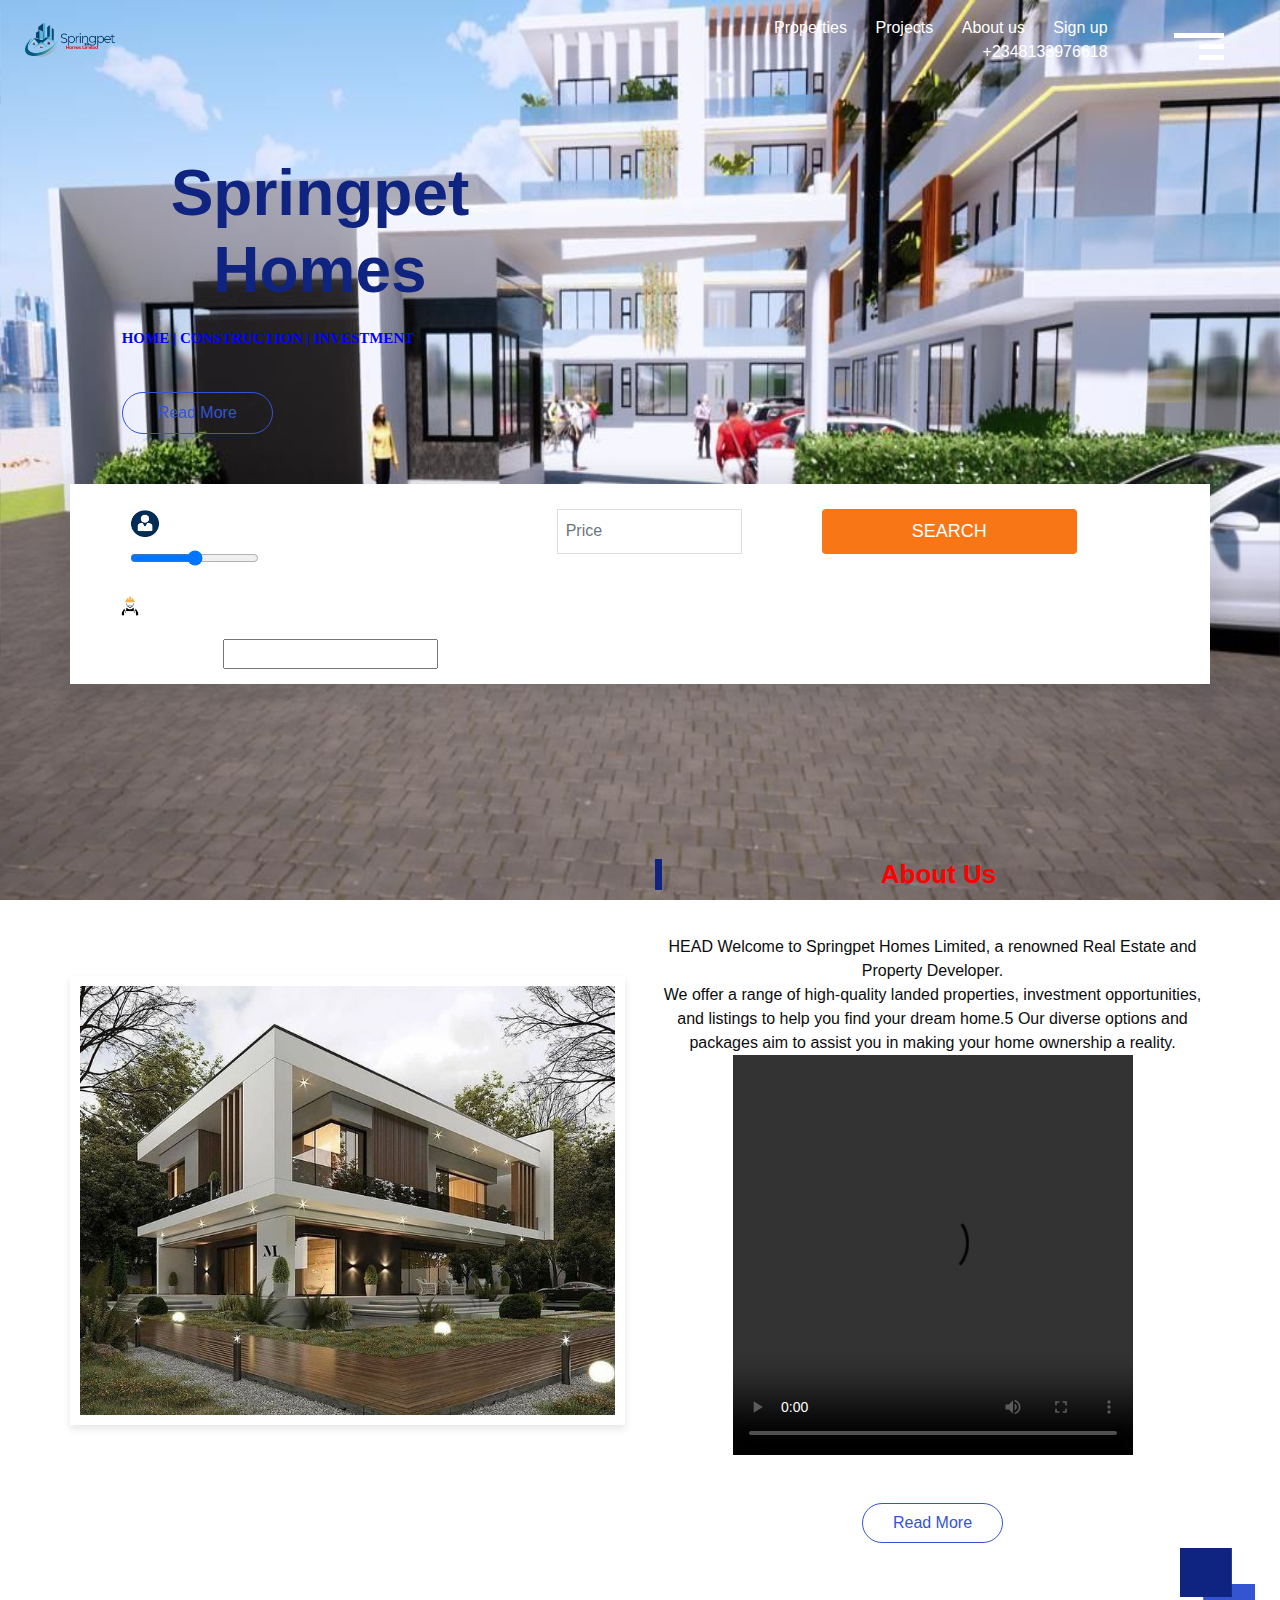
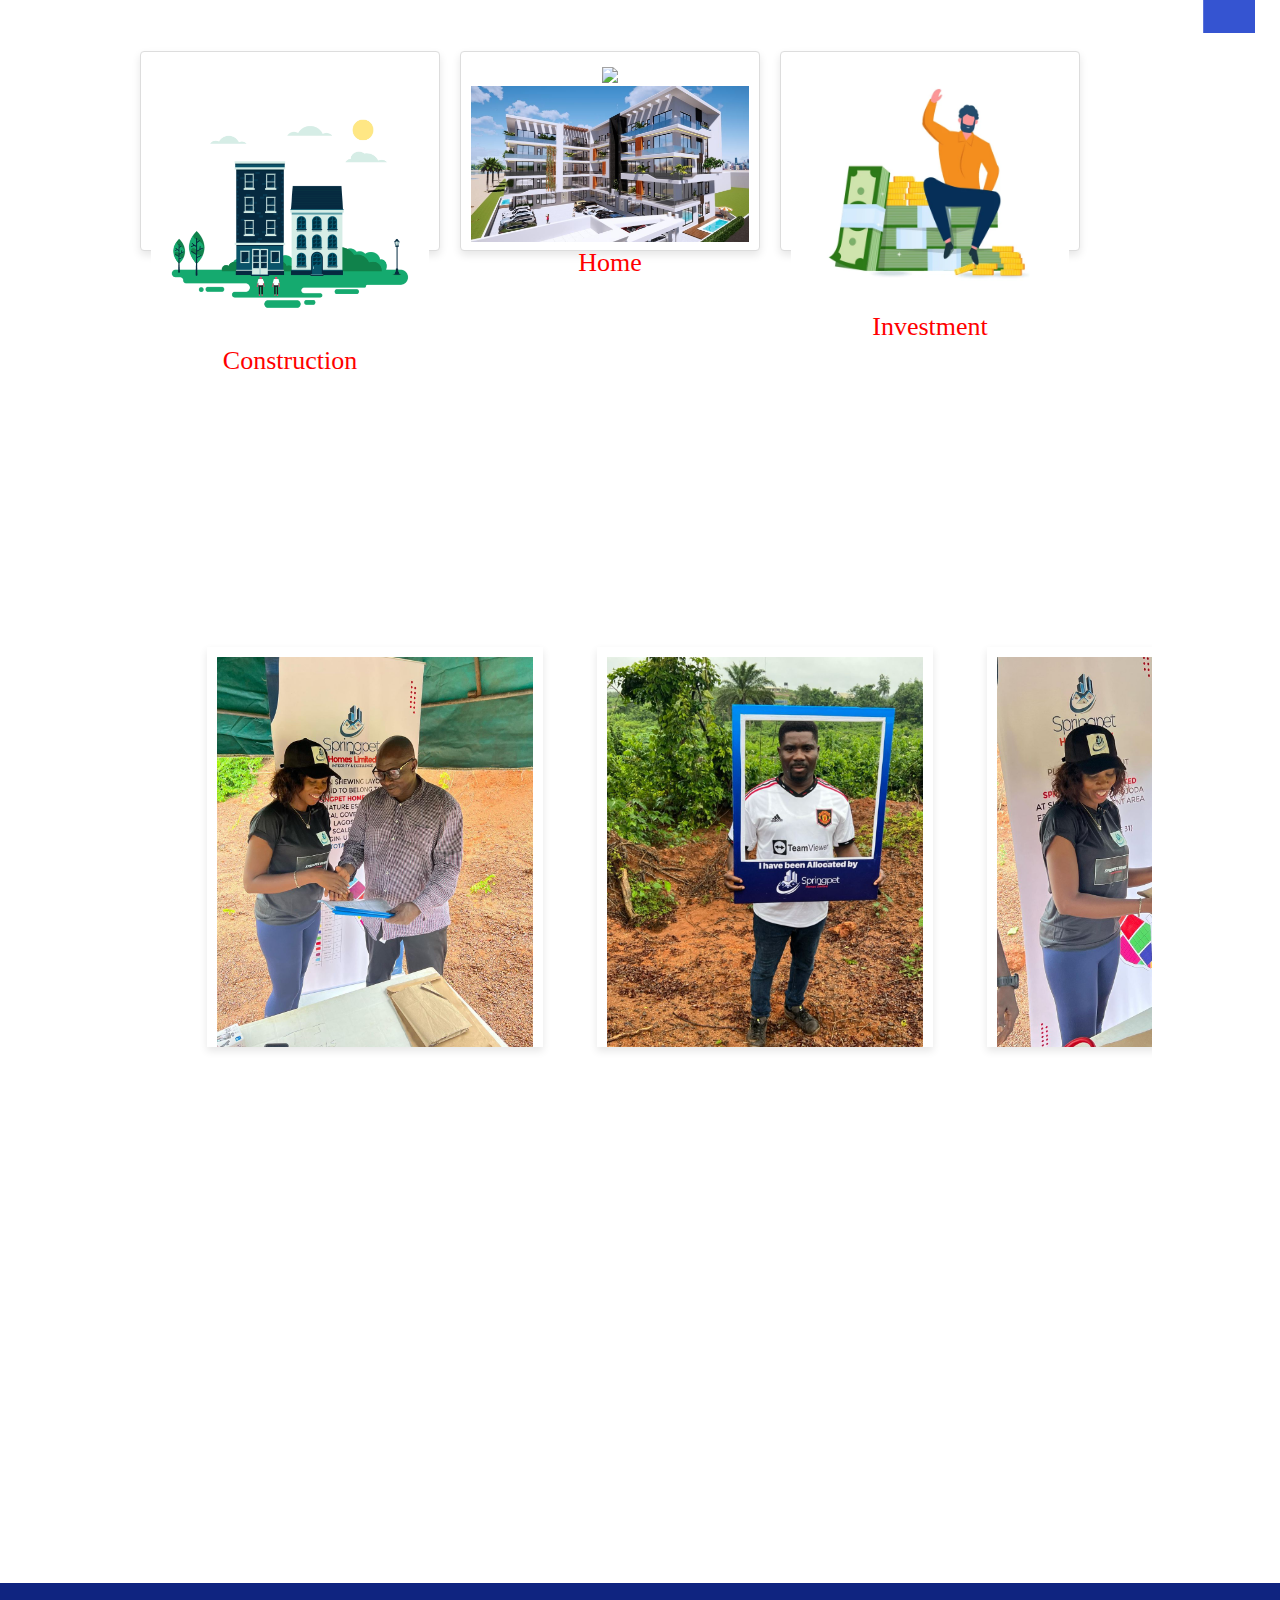
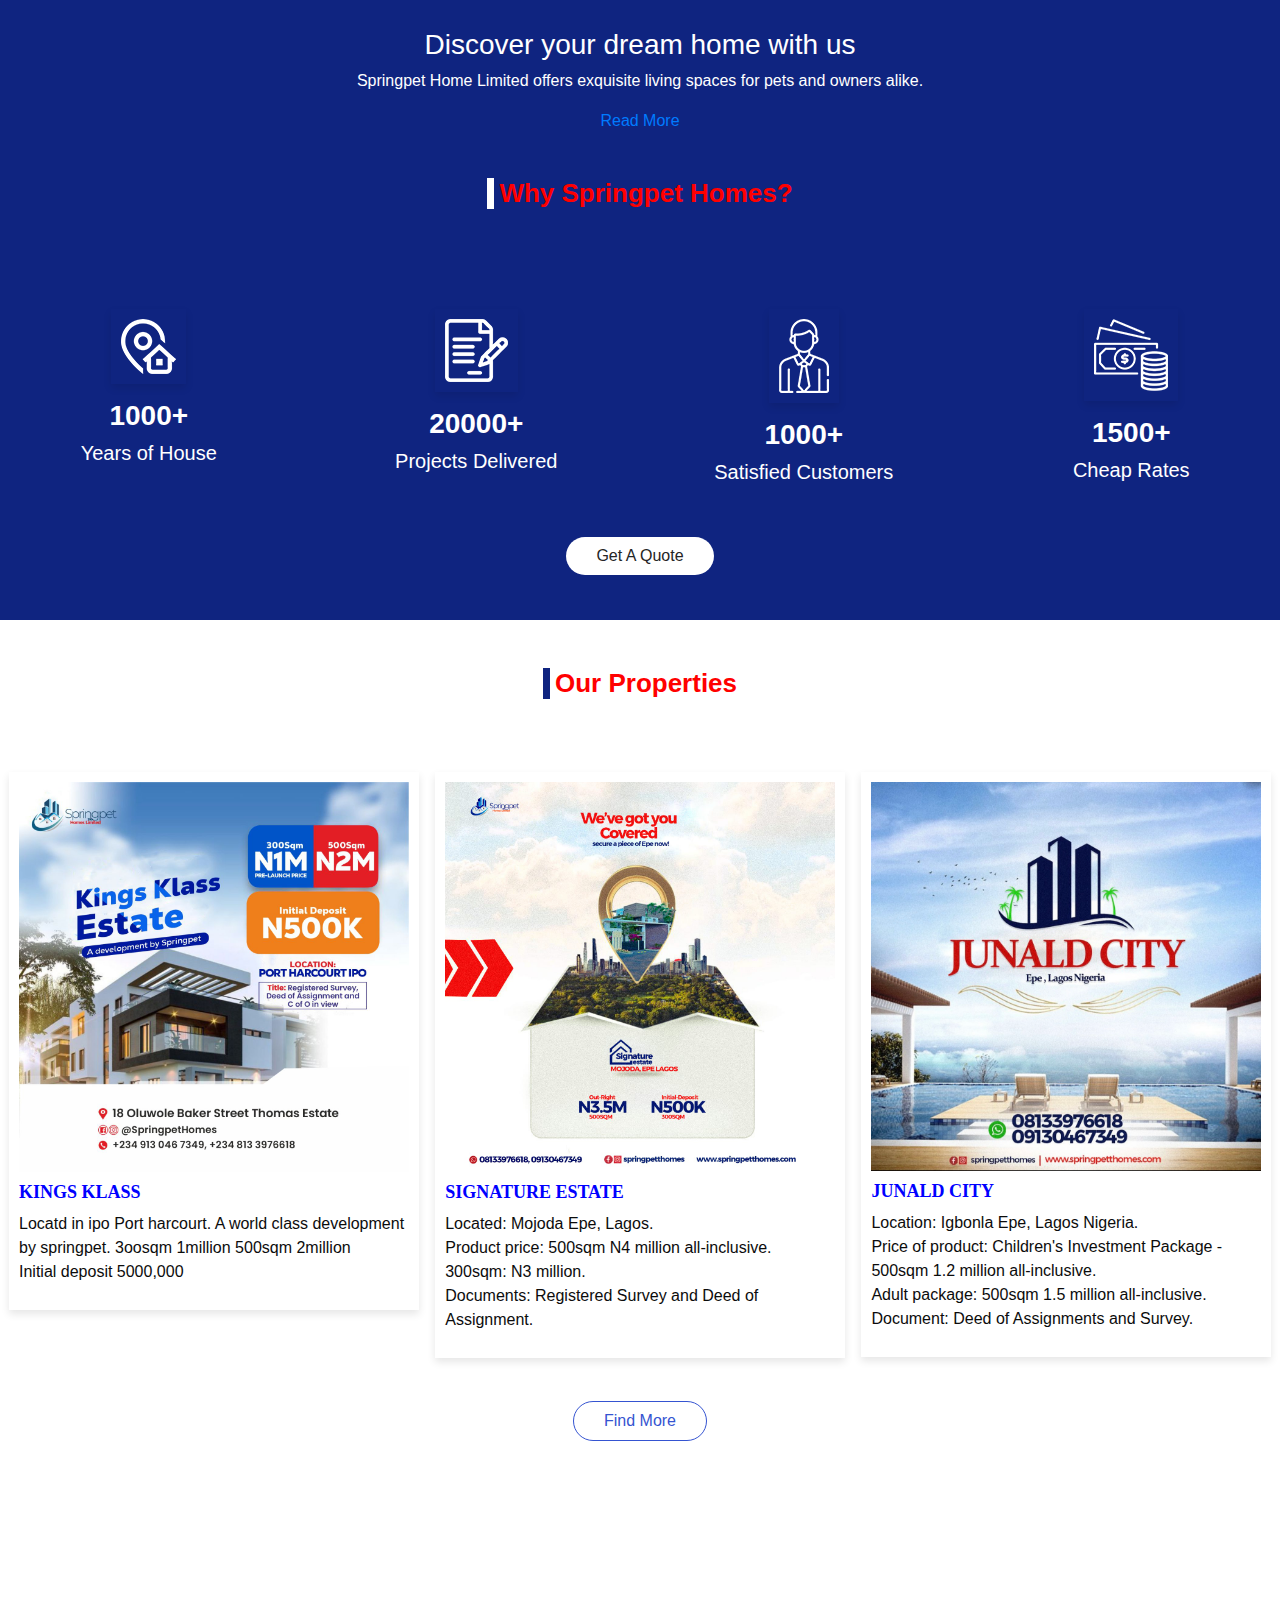
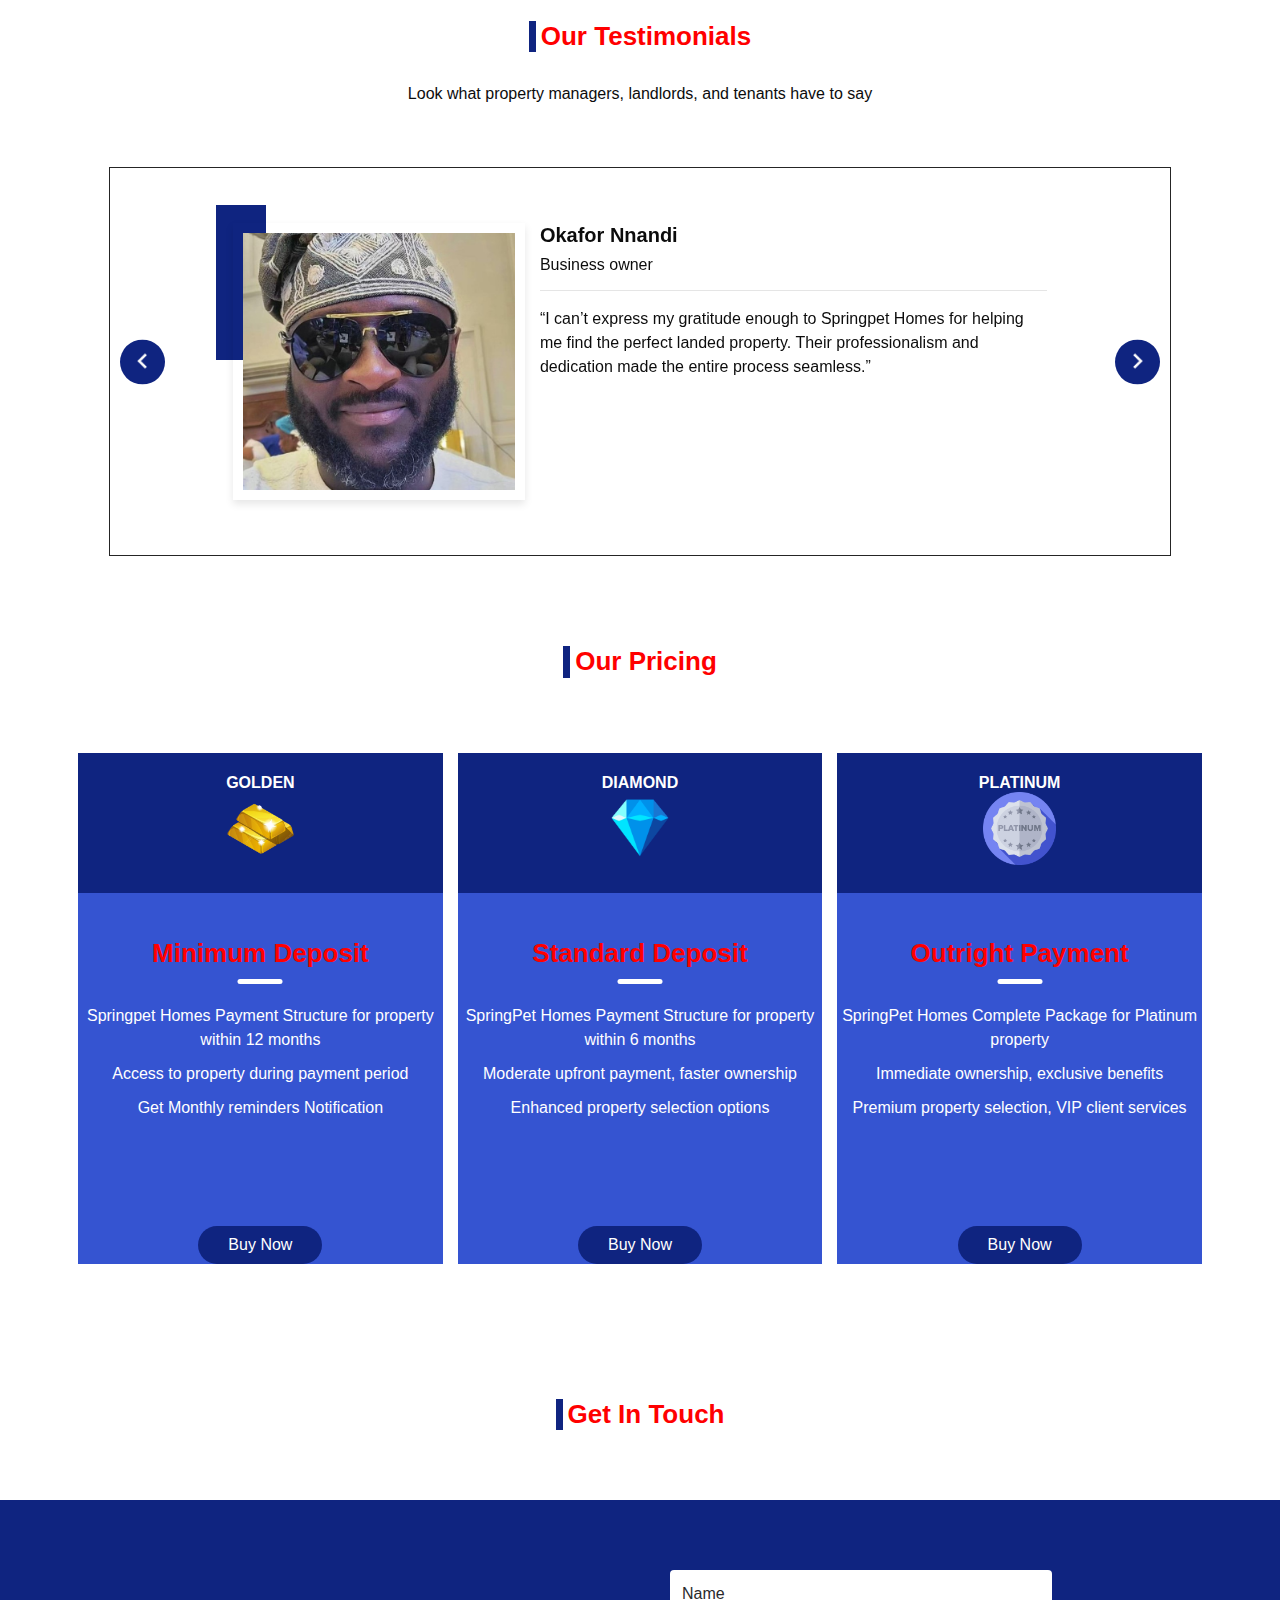
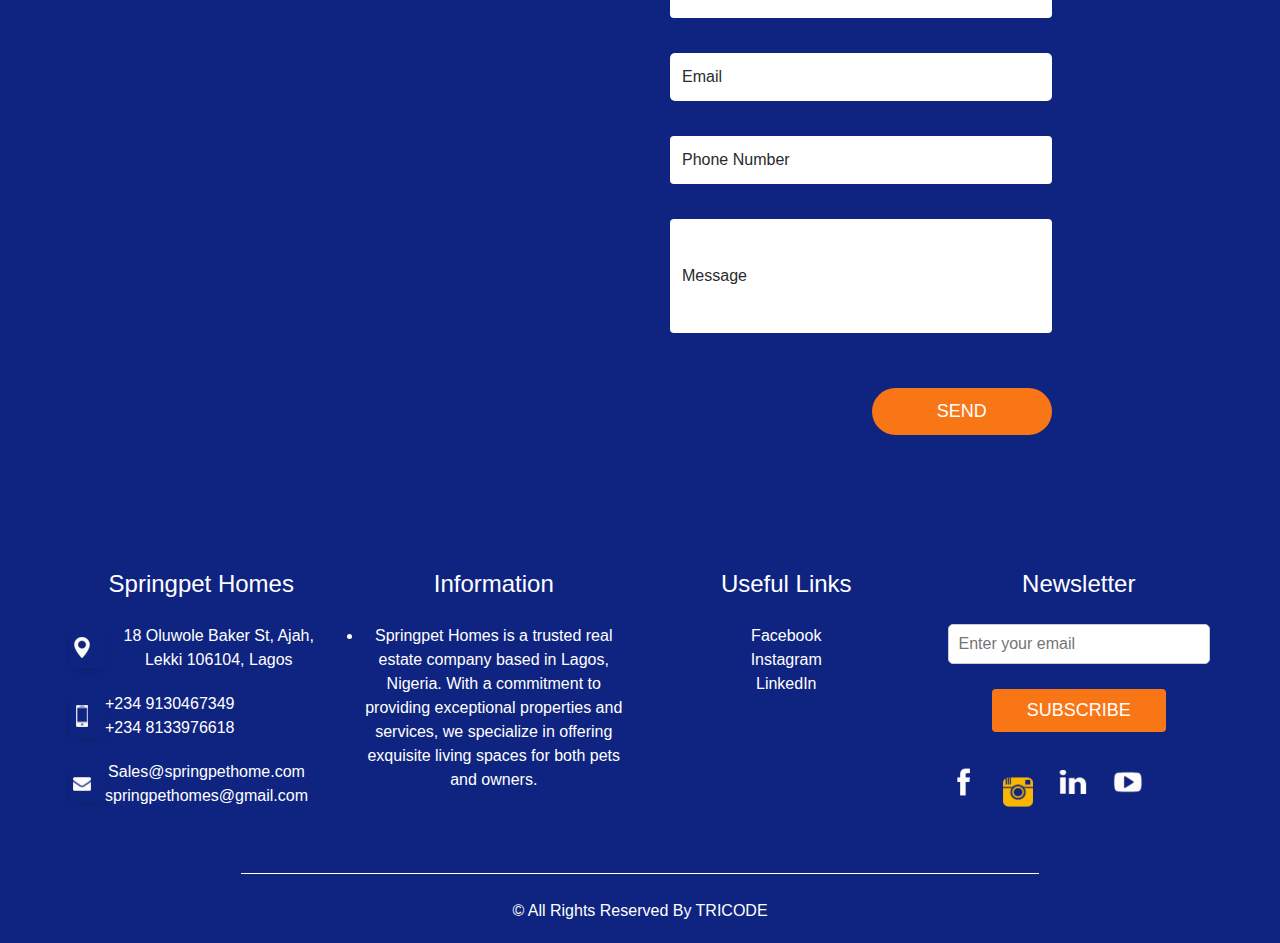
==== commit c1f8cb50: "Fixed conflicts" ====
--- a/index.html
+++ b/index.html
@@ -193,18 +193,17 @@
               </div>
 
               <p class=" owl-carousel owl-theme owl-loaded">
-                <<<<<<< HEAD Welcome to Springpet Homes Limited, a=======Welcom to Springpet Homes Limited, a>>>>>>>
-                  5e87700a44719d8fc2cd90dfbd6cd6ce2d315429
-                  renowned Real
-                  Estate and Property Developer. <br>
-                  We offer a range of high-quality landed properties, investment opportunities, and listings to help you
-                  find your dream home.5
-                  Our diverse options and packages aim to assist you in making your home ownership a reality.
-                  <video controls autoplay width="400px" height="400px">
-                    <source media="(min-width:400px )" srcset="" src="springpetcontact.mp4" type="video/mp4">
-                    Your browser does not support the video tag.
-
-                  </video>
+                HEAD Welcome to Springpet Homes Limited,
+                a renowned Real
+                Estate and Property Developer. <br>
+                We offer a range of high-quality landed properties, investment opportunities, and listings to help you
+                find your dream home.5
+                Our diverse options and packages aim to assist you in making your home ownership a reality.
+                <video controls autoplay width="400px" height="400px">
+                  <source media="(min-width:400px )" srcset="" src="springpetcontact.mp4" type="video/mp4">
+
+
+                </video>
               </p>
               <a href="about.html">
                 Read More
@@ -214,227 +213,219 @@
         </div>
       </div>
     </section>
-    <<<<<<< HEAD <br>
-      <br>
-      <br>
-      <br>
-
-      =======
-      <br>
-      <br>
-      <br>
-      <br>
-      <br>
-      <br>
-      <br>
-      <br>
-      >>>>>>> 5e87700a44719d8fc2cd90dfbd6cd6ce2d315429
-      <!-- find section -->
-      <section class="find_section">
-        <div class="container">
-          <div class="icon-container">
-            <div class="icon-item" onclick="zoomIn(this)"> <a href="properties.html">
-                <img src="Asset/construction.gif" alt="Icon" class="icon-img">
-                <span class="label-info">
-                  <h2>Construction</h2>
-                </span>
-              </a>
-            </div>
-            <div class="icon-item" onclick="zoomIn(this)"> <a href="house.html">
-                <<<<<<< HEAD <img src="Asset/home.gif" class="icon-img">
-                  =======
-                  <img src="Asset/3d.jpg" alt="Icon" class="icon-img">
-                  >>>>>>> 5e87700a44719d8fc2cd90dfbd6cd6ce2d315429
-                  <span class="label-info">
-                    <h2>Home</h2>
-                  </span>
-              </a>
-            </div>
-            <div class="icon-item" onclick="zoomIn(this)"><a href="ppm.html">
-                <img src="Asset/Investment.webp" alt="Icon" class="icon-img">
-                <span class="label-info">
-                  <h2>Investment</h2>
-                </span>
-              </a>
-            </div>
-          </div>
-        </div>
-      </section>
-      <!-- end find section -->
-      <!-- photo Gallery starts section -->
-      <section class="photo-gallery">
-        <div class="container">
-          <div class="col-md-6">
+
+    <br>
+    <br>
+    <br>
+    <br>
+    <br>
+
+    <!-- find section -->
+    <section class="find_section">
+      <div class="container">
+        <div class="icon-container">
+          <div class="icon-item" onclick="zoomIn(this)"> <a href="properties.html">
+              <img src="Asset/construction.gif" alt="Icon" class="icon-img">
+              <span class="label-info">
+                <h2>Construction</h2>
+              </span>
+            </a>
+          </div>
+          <div class="icon-item" onclick="zoomIn(this)"> <a href="house.html">
+              <img src="Asset/home.gif" class="icon-img">
+
+              <img src="Asset/3d.jpg" alt="Icon" class="icon-img">
+
+              <span class="label-info">
+                <h2>Home</h2>
+              </span>
+            </a>
+          </div>
+          <div class="icon-item" onclick="zoomIn(this)"><a href="ppm.html">
+              <img src="Asset/Investment.webp" alt="Icon" class="icon-img">
+              <span class="label-info">
+                <h2>Investment</h2>
+              </span>
+            </a>
+          </div>
+        </div>
+      </div>
+    </section>
+    <!-- end find section -->
+    <!-- photo Gallery starts section -->
+    <section class="photo-gallery">
+      <div class="container">
+        <div class="col-md-6">
+          <!-- Add more slides with images -->
+          <div class="slide">
+            <div class="row">
+              <div class="img-box photo-gallery">
+                <img src="Asset/photo1701945534(6).jpeg" alt="Photo 1">
+              </div>
+
+            </div>
             <!-- Add more slides with images -->
+
+            <div class="slide">
+              <div class="row">
+                <div class="img-box photo-gallery">
+                  <img src="Asset/photo1701945534(5).jpeg" alt="Photo 1">
+                </div>
+              </div>
+            </div>
+            <div class="slide">
+              <div class="row">
+                <div class="img-box photo-gallery">
+                  <img src="Asset/photo1701945534(2).jpeg" alt="Photo 1">
+                </div>
+              </div>
+            </div>
+
+            <div class="slide">
+              <div class="row">
+                <div class="img-box photo-gallery">
+                  <img src="Asset/photo1701945534(3).jpeg" alt="Photo 1">
+                </div>
+              </div>
+            </div>
             <div class="slide">
               <div class="row">
                 <div class="img-box photo-gallery">
                   <img src="Asset/photo1701945534(6).jpeg" alt="Photo 1">
                 </div>
-
-              </div>
-              <!-- Add more slides with images -->
-
-              <div class="slide">
-                <div class="row">
-                  <div class="img-box photo-gallery">
-                    <img src="Asset/photo1701945534(5).jpeg" alt="Photo 1">
-                  </div>
-                </div>
-              </div>
-              <div class="slide">
-                <div class="row">
-                  <div class="img-box photo-gallery">
-                    <img src="Asset/photo1701945534(2).jpeg" alt="Photo 1">
-                  </div>
-                </div>
-              </div>
-
-              <div class="slide">
-                <div class="row">
-                  <div class="img-box photo-gallery">
-                    <img src="Asset/photo1701945534(3).jpeg" alt="Photo 1">
-                  </div>
-                </div>
-              </div>
-              <div class="slide">
-                <div class="row">
-                  <div class="img-box photo-gallery">
-                    <img src="Asset/photo1701945534(6).jpeg" alt="Photo 1">
-                  </div>
-                </div>
-              </div>
-              <div class="slide">
-                <div class="row">
-                  <div class="img-box photo-gallery">
-                    <img src="Asset/photo1701945534(7).jpeg" alt="Photo 1">
-                  </div>
-                </div>
-              </div>
-            </div>
-          </div>
-        </div>
+              </div>
+            </div>
+            <div class="slide">
+              <div class="row">
+                <div class="img-box photo-gallery">
+                  <img src="Asset/photo1701945534(7).jpeg" alt="Photo 1">
+                </div>
+              </div>
+            </div>
+          </div>
+        </div>
+      </div>
+    </section>
+    <!-- Photo end section -->
+    <br>
+
+    <section class="brand-collaboration layout_padding-bottom">
+      <div class="container">
+        <div class="detail-box">
+          <div class="logo-slider  layout_padding-bottom">
+            <img src="images/NigeriaMAGAZINE.jpg" alt="NigeriaMagazine">
+            <img src="images/the pulse.png" alt="thepulse">
+            <img src="images/Punch-Logo1.png" alt="punch">
+            <img src="images/Times.png" alt="Time">
+            <img src="images/business-day.jpg" alt="business-day">
+
+            <img src="images/Guardian.png" alt="Guardian">
+            <img src="images/business-day (1).jpg" alt="business-day">
+            <img src="images/springpet-social-logo.png" alt="business-day">
+            <!-- Add more img tags for other logos -->
+          </div>
+        </div>
+      </div>
+
+    </section>
+    <br>
+    <br>
+
+    <!-- us section -->
+
+
+
+    <section class=" us_section layout_padding2">
+
+      <section class="container">
+        <div class="container">
+          <div class="heading_container">
+            <h3>
+              Discover your dream
+              home with us
+            </h3>
+            <p>
+              Springpet Home Limited offers exquisite living spaces for pets and owners alike.
+            </p>
+
+            <a href="properties.html">
+              Read More
+            </a>
+          </div>
+
       </section>
-      <!-- Photo end section -->
-      <br>
-
-      <section class="brand-collaboration layout_padding-bottom">
-        <div class="container">
-          <div class="detail-box">
-            <div class="logo-slider  layout_padding-bottom">
-              <img src="images/NigeriaMAGAZINE.jpg" alt="NigeriaMagazine">
-              <img src="images/the pulse.png" alt="thepulse">
-              <img src="images/Punch-Logo1.png" alt="punch">
-              <img src="images/Times.png" alt="Time">
-              <img src="images/business-day.jpg" alt="business-day">
-
-              <img src="images/Guardian.png" alt="Guardian">
-              <img src="images/business-day (1).jpg" alt="business-day">
-              <img src="images/springpet-social-logo.png" alt="business-day">
-              <!-- Add more img tags for other logos -->
-            </div>
-          </div>
-        </div>
-
-      </section>
-      <br>
-      <br>
-
-      <!-- us section -->
-
-
-
-      <section class=" us_section layout_padding2">
-
-        <section class="container">
-          <div class="container">
-            <div class="heading_container">
+      <div class="heading_container">
+        <h2>
+          Why Springpet Homes?
+        </h2>
+      </div>
+      <div class="row">
+        <div class="col-md-3 col-sm-6">
+          <div class="box">
+            <div class="img-box">
+              <img src="images/u-1.png" alt="">
+            </div>
+            <div class="detail-box">
+              <h3 class="price">
+                1000+
+              </h3>
+              <h5>
+                Years of House
+              </h5>
+            </div>
+          </div>
+        </div>
+        <div class="col-md-3 col-sm-6">
+          <div class="box">
+            <div class="img-box">
+              <img src="images/u-2.png" alt="">
+            </div>
+            <div class="detail-box">
               <h3>
-                Discover your dream
-                home with us
+                20000+
               </h3>
-              <p>
-                Springpet Home Limited offers exquisite living spaces for pets and owners alike.
-              </p>
-
-              <a href="properties.html">
-                Read More
-              </a>
-            </div>
-
-        </section>
-        <div class="heading_container">
-          <h2>
-            Why Springpet Homes?
-          </h2>
-        </div>
-        <div class="row">
-          <div class="col-md-3 col-sm-6">
-            <div class="box">
-              <div class="img-box">
-                <img src="images/u-1.png" alt="">
-              </div>
-              <div class="detail-box">
-                <h3 class="price">
-                  1000+
-                </h3>
-                <h5>
-                  Years of House
-                </h5>
-              </div>
-            </div>
-          </div>
-          <div class="col-md-3 col-sm-6">
-            <div class="box">
-              <div class="img-box">
-                <img src="images/u-2.png" alt="">
-              </div>
-              <div class="detail-box">
-                <h3>
-                  20000+
-                </h3>
-                <h5>
-                  Projects Delivered
-                </h5>
-              </div>
-            </div>
-          </div>
-          <div class="col-md-3 col-sm-6">
-            <div class="box">
-              <div class="img-box">
-                <img src="images/u-3.png" alt="">
-              </div>
-              <div class="detail-box">
-                <h3>
-                  1000+
-                </h3>
-                <h5>
-                  Satisfied Customers
-                </h5>
-              </div>
-            </div>
-          </div>
-          <div class="col-md-3 col-sm-6">
-            <div class="box">
-              <div class="img-box">
-                <img src="images/u-4.png" alt="">
-              </div>
-              <div class="detail-box">
-                <h3>
-                  1500+
-                </h3>
-                <h5>
-                  Cheap Rates
-                </h5>
-              </div>
-            </div>
-          </div>
-        </div>
-        <div class="btn-box">
-          <a href="">
-            Get A Quote
-          </a>
-        </div>
+              <h5>
+                Projects Delivered
+              </h5>
+            </div>
+          </div>
+        </div>
+        <div class="col-md-3 col-sm-6">
+          <div class="box">
+            <div class="img-box">
+              <img src="images/u-3.png" alt="">
+            </div>
+            <div class="detail-box">
+              <h3>
+                1000+
+              </h3>
+              <h5>
+                Satisfied Customers
+              </h5>
+            </div>
+          </div>
+        </div>
+        <div class="col-md-3 col-sm-6">
+          <div class="box">
+            <div class="img-box">
+              <img src="images/u-4.png" alt="">
+            </div>
+            <div class="detail-box">
+              <h3>
+                1500+
+              </h3>
+              <h5>
+                Cheap Rates
+              </h5>
+            </div>
+          </div>
+        </div>
+      </div>
+      <div class="btn-box">
+        <a href="">
+          Get A Quote
+        </a>
+      </div>
   </div>
   </section>
 
--- a/css/style.css
+++ b/css/style.css
@@ -53,39 +53,6 @@
 }
 
 /*header section*/
-.hero {
-position: relative;
-height: 100h;
-display: flex;
-align-items: center;
-justify-content: center;
-text-align: center;
-background-color: #f2f2f2;
-}
-
-.slideshow {
-  position: relative;
-  width: 100%;
-  height: 100%;
-  overflow: hidden;
-}
-
-.slideshow img {
-  width: 100%;
-  height: auto;
-  position: absolute;
-  left: 0;
-  top: 0;
-  opacity: 0;
-  transition: opacity 1s ease; /* Adding transition for smooth fade effect */
-}
-
-.slideshow img.active {
-  opacity: 1;
-}
-.content{
-  z-index:1;
-}
 
 hero_area {
   position: relative;
@@ -99,7 +66,7 @@
   left: 0;
   width: 200%; /* Double the width to accommodate two images */
   height: 100%;
-  background-image: url(../images/hero-bg.jpg), url(../images/3d.jpg),  url(../images/3d1.jpg),  url(../images/3d3.jpg),  url(../images/3d4.jpg),  url(../images/pexels-christina-morillo-1181421-89cf22b6-scaled.jpg); /* Add more images as needed */
+  background-image: url(../images/3d4.jpg), url(../images/3d.jpg),  url(../images/3d1.jpg),  url(../images/3d3.jpg),  url(../images/hero-bg.jpg),  url(../images/pexels-christina-morillo-1181421-89cf22b6-scaled.jpg); /* Add more images as needed */
   background-size: 50% 100%, 50% 100%; /* Half width for each image */
   background-position: left, right; /* Position each image at the respective side */
   animation: slideImages 10s infinite linear; /* Animation for sliding effect */
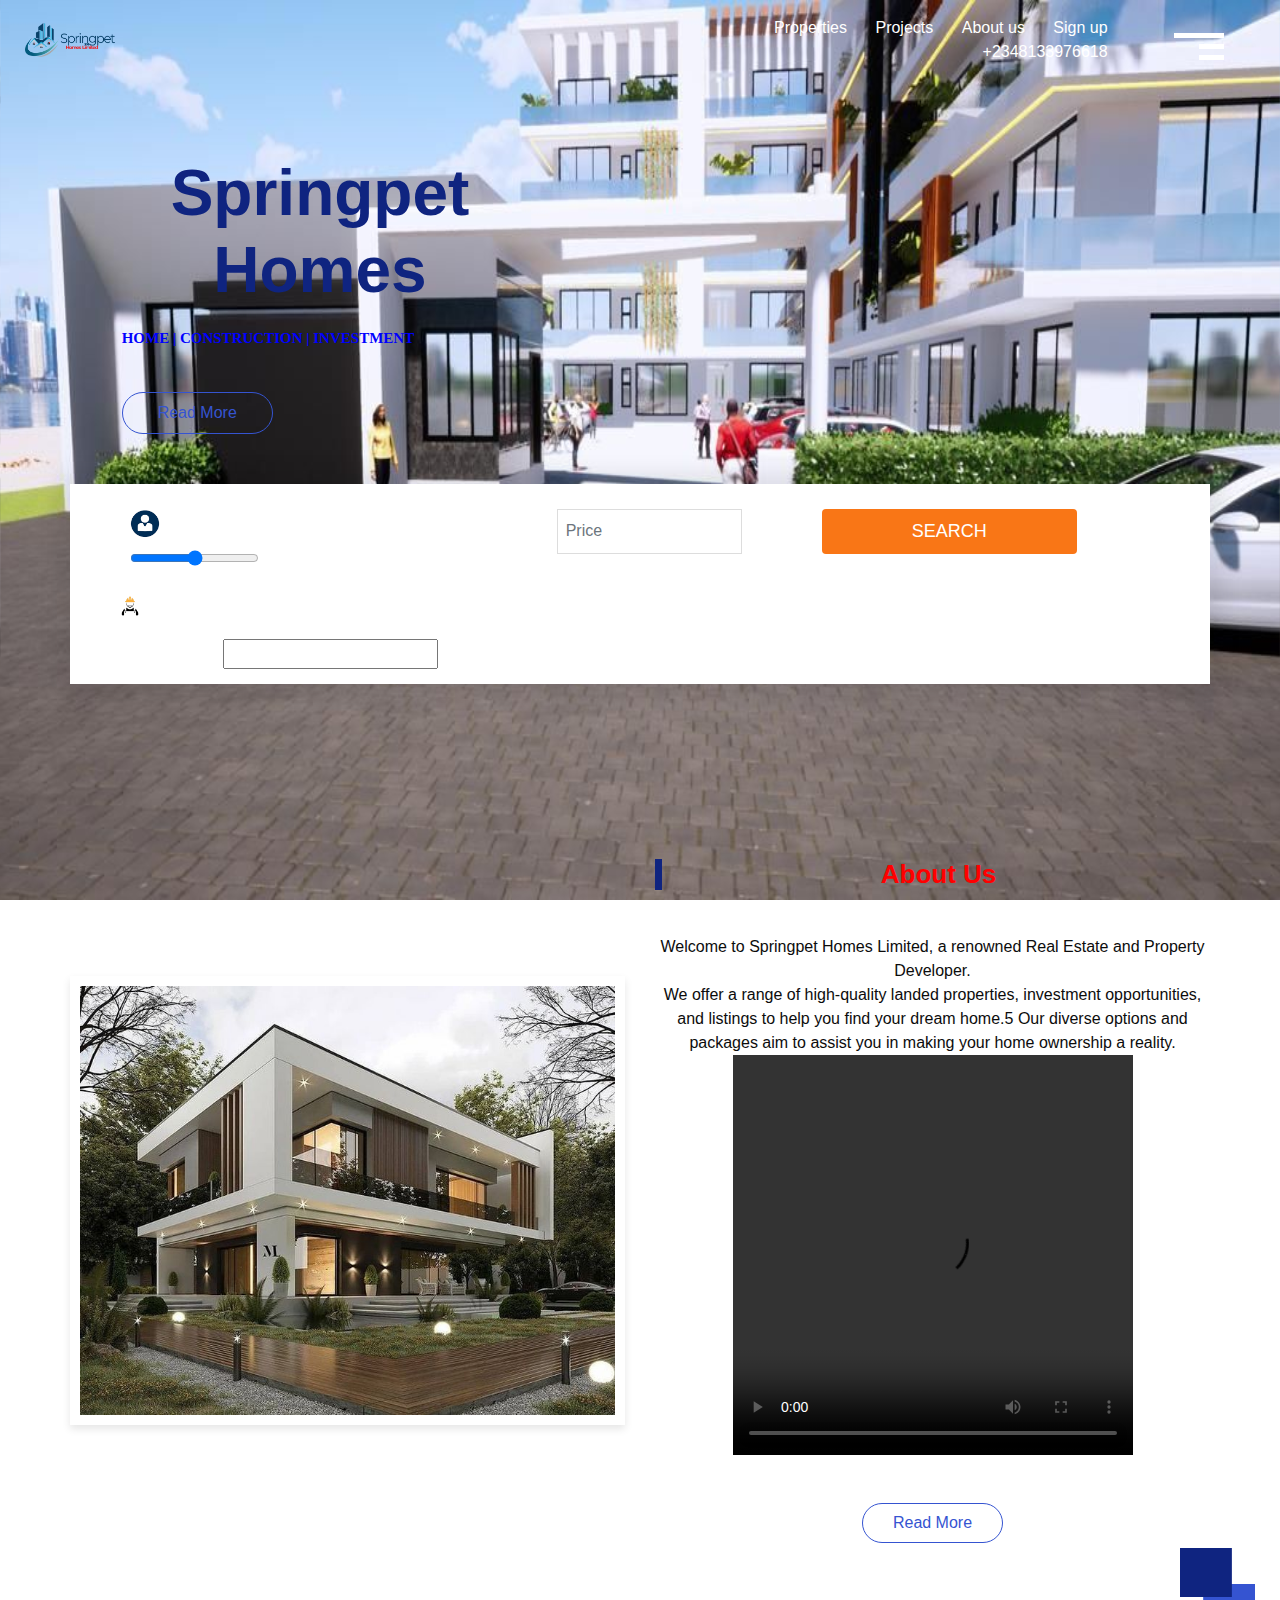
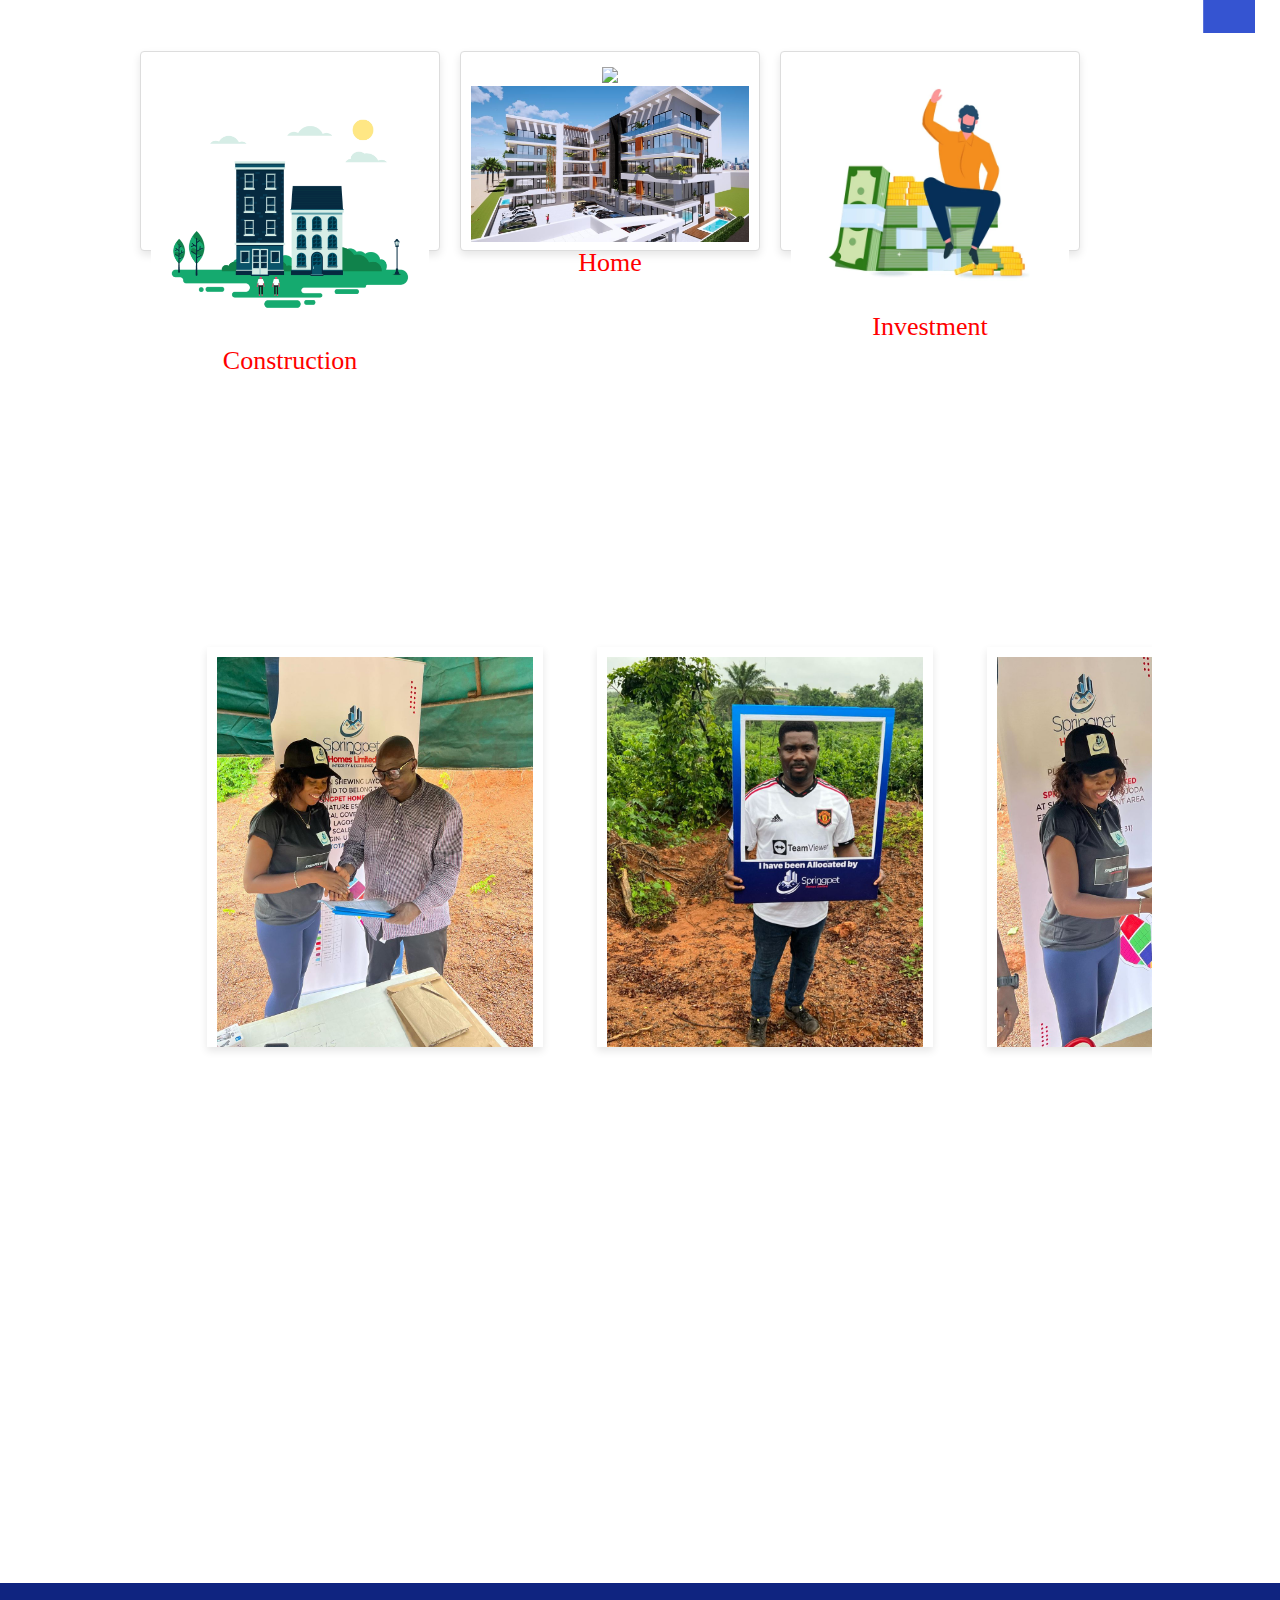
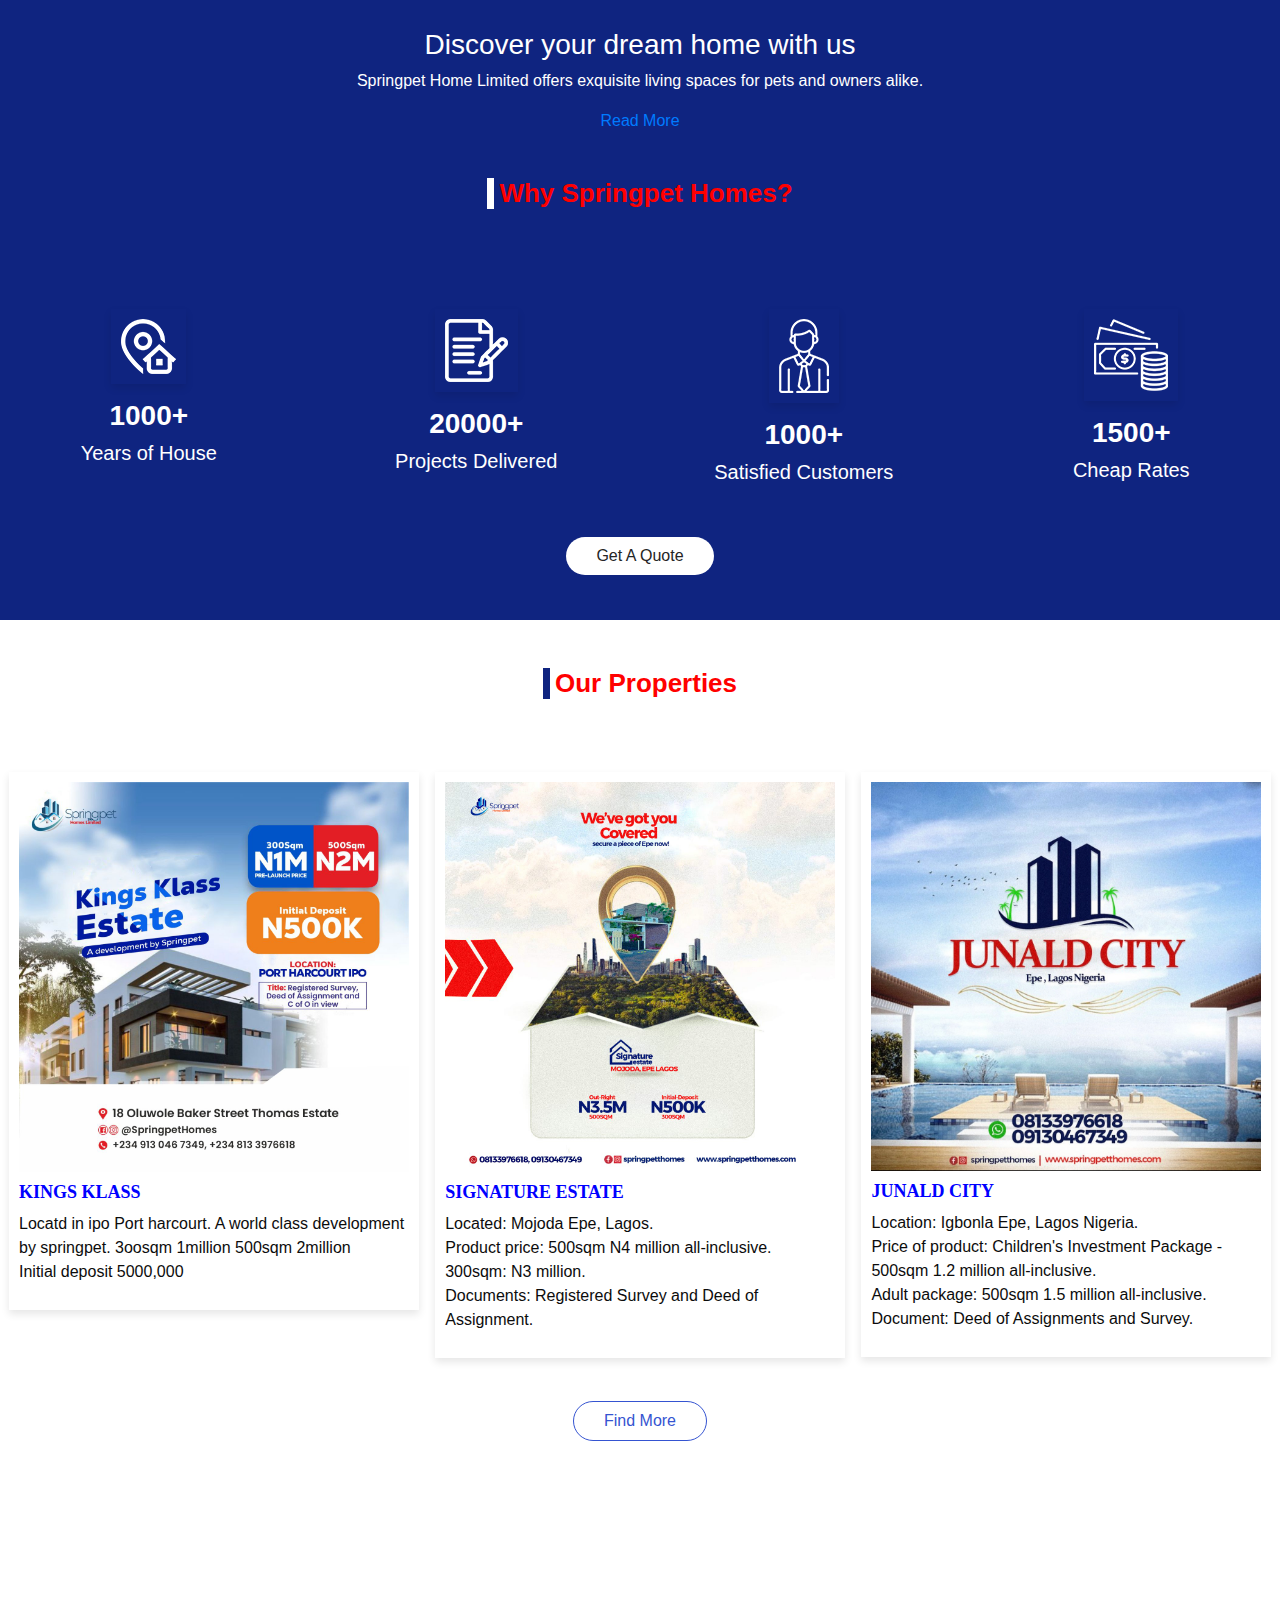
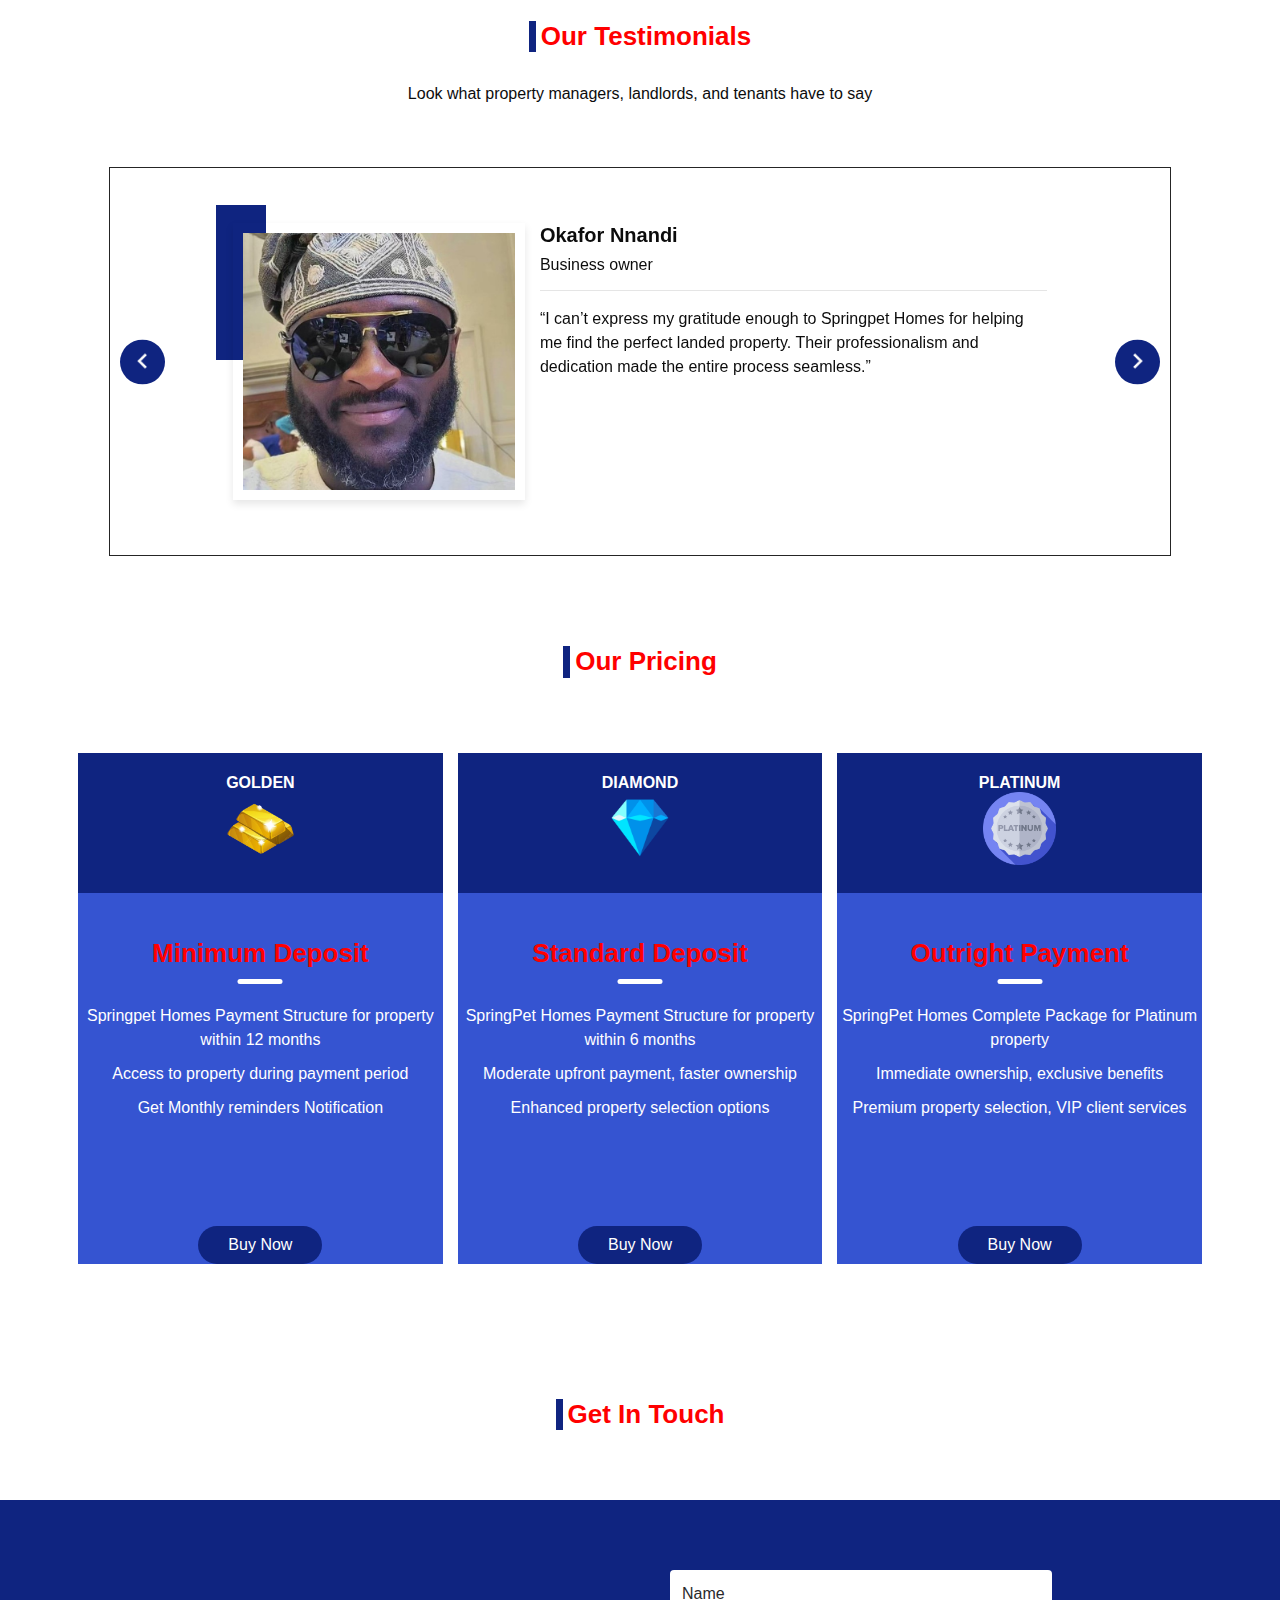
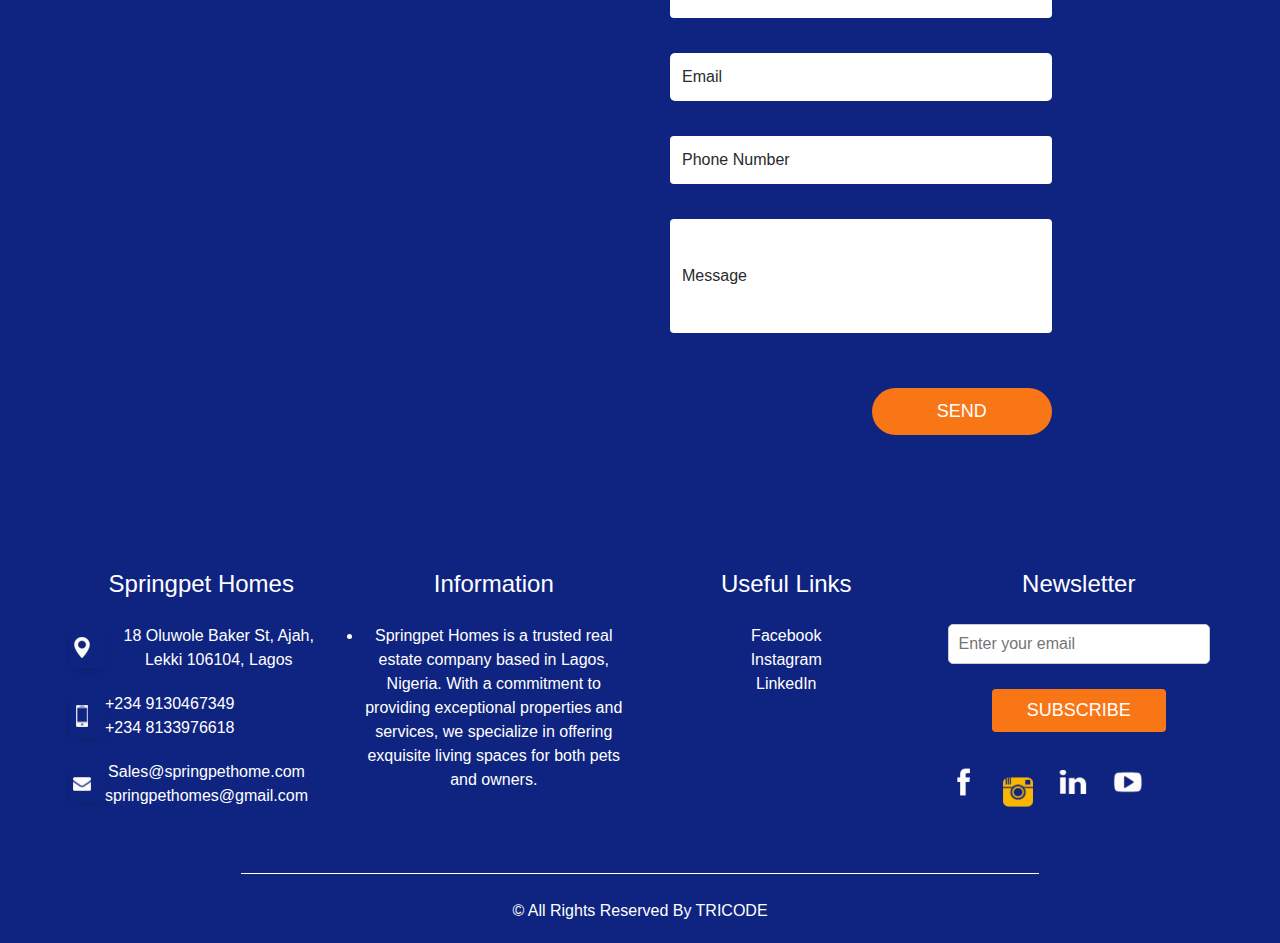
==== commit a2bd4931: "done it" ====
--- a/index.html
+++ b/index.html
@@ -193,7 +193,7 @@
               </div>
 
               <p class=" owl-carousel owl-theme owl-loaded">
-                HEAD Welcome to Springpet Homes Limited,
+                Welcome to Springpet Homes Limited,
                 a renowned Real
                 Estate and Property Developer. <br>
                 We offer a range of high-quality landed properties, investment opportunities, and listings to help you
@@ -430,10 +430,6 @@
   </section>
 
   <!-- end us section -->
-
-
-
-
   <!-- end about section -->
 
   <!-- sale section -->
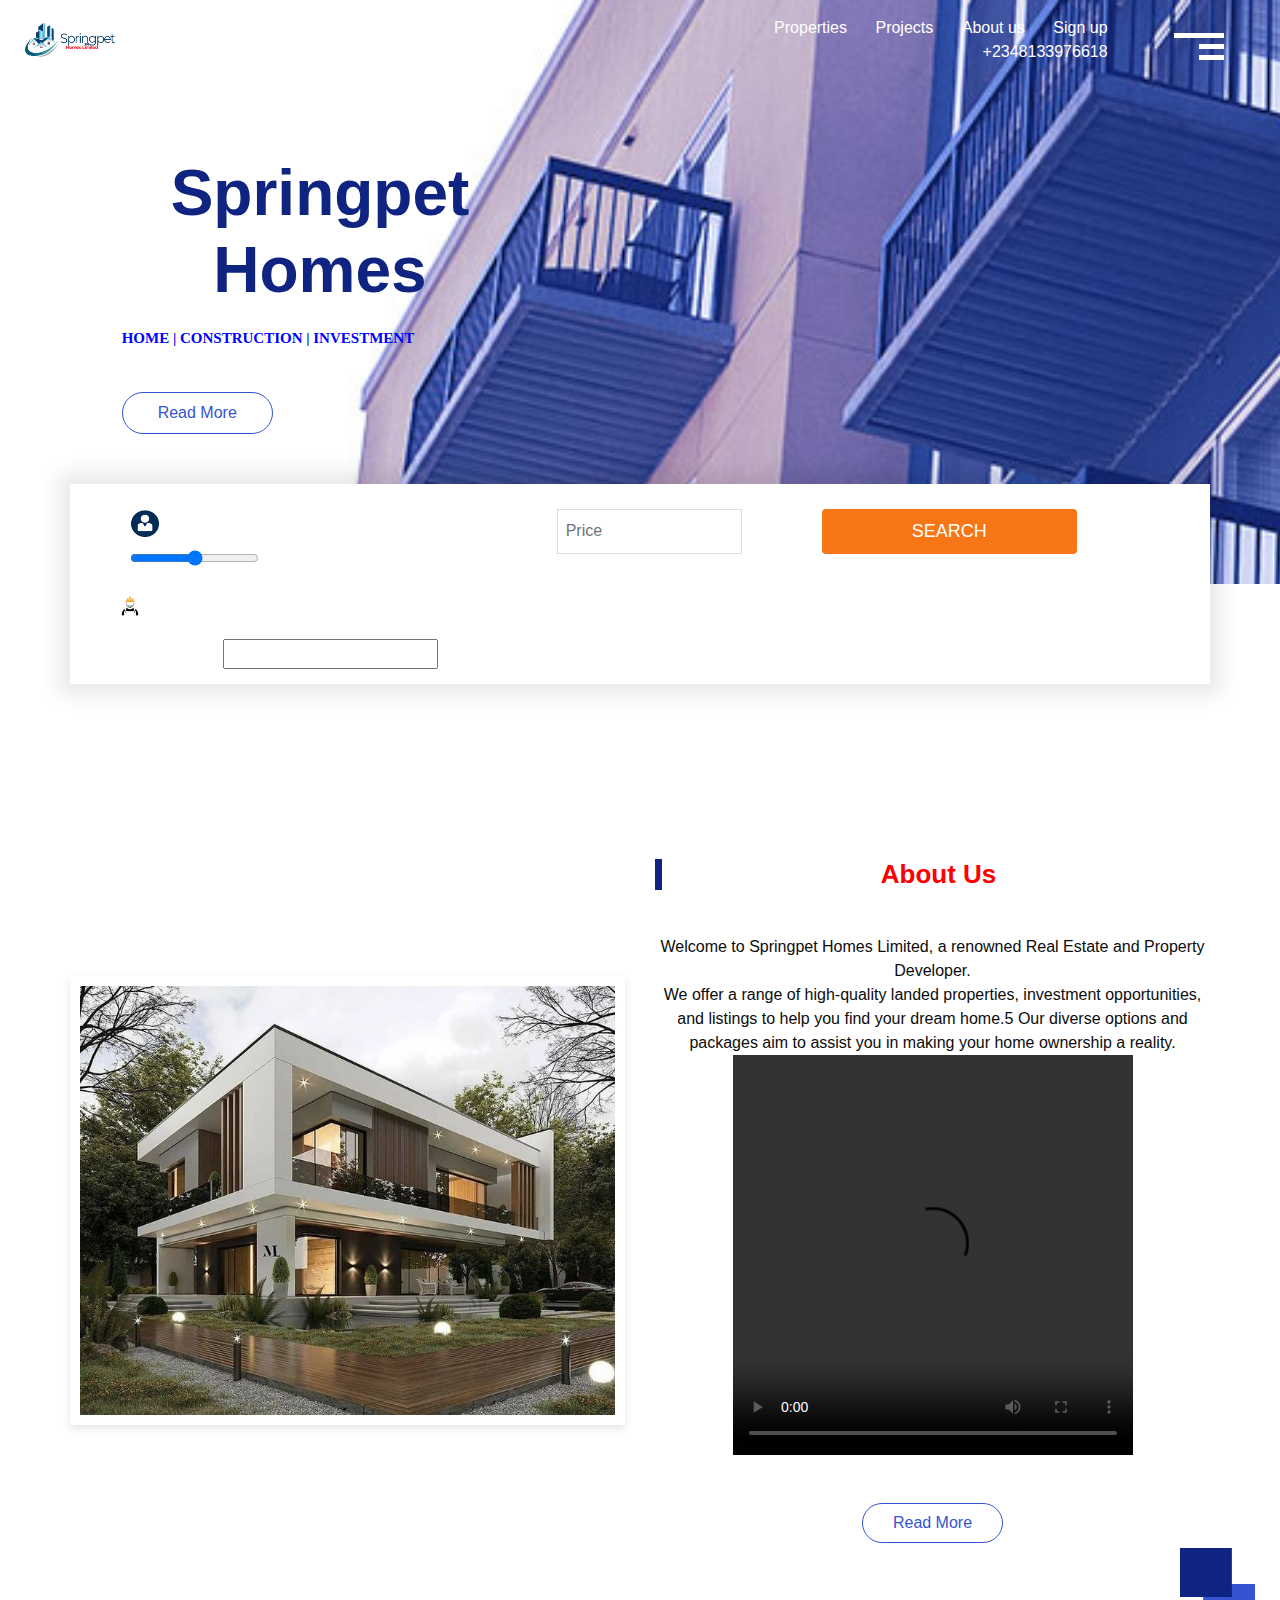
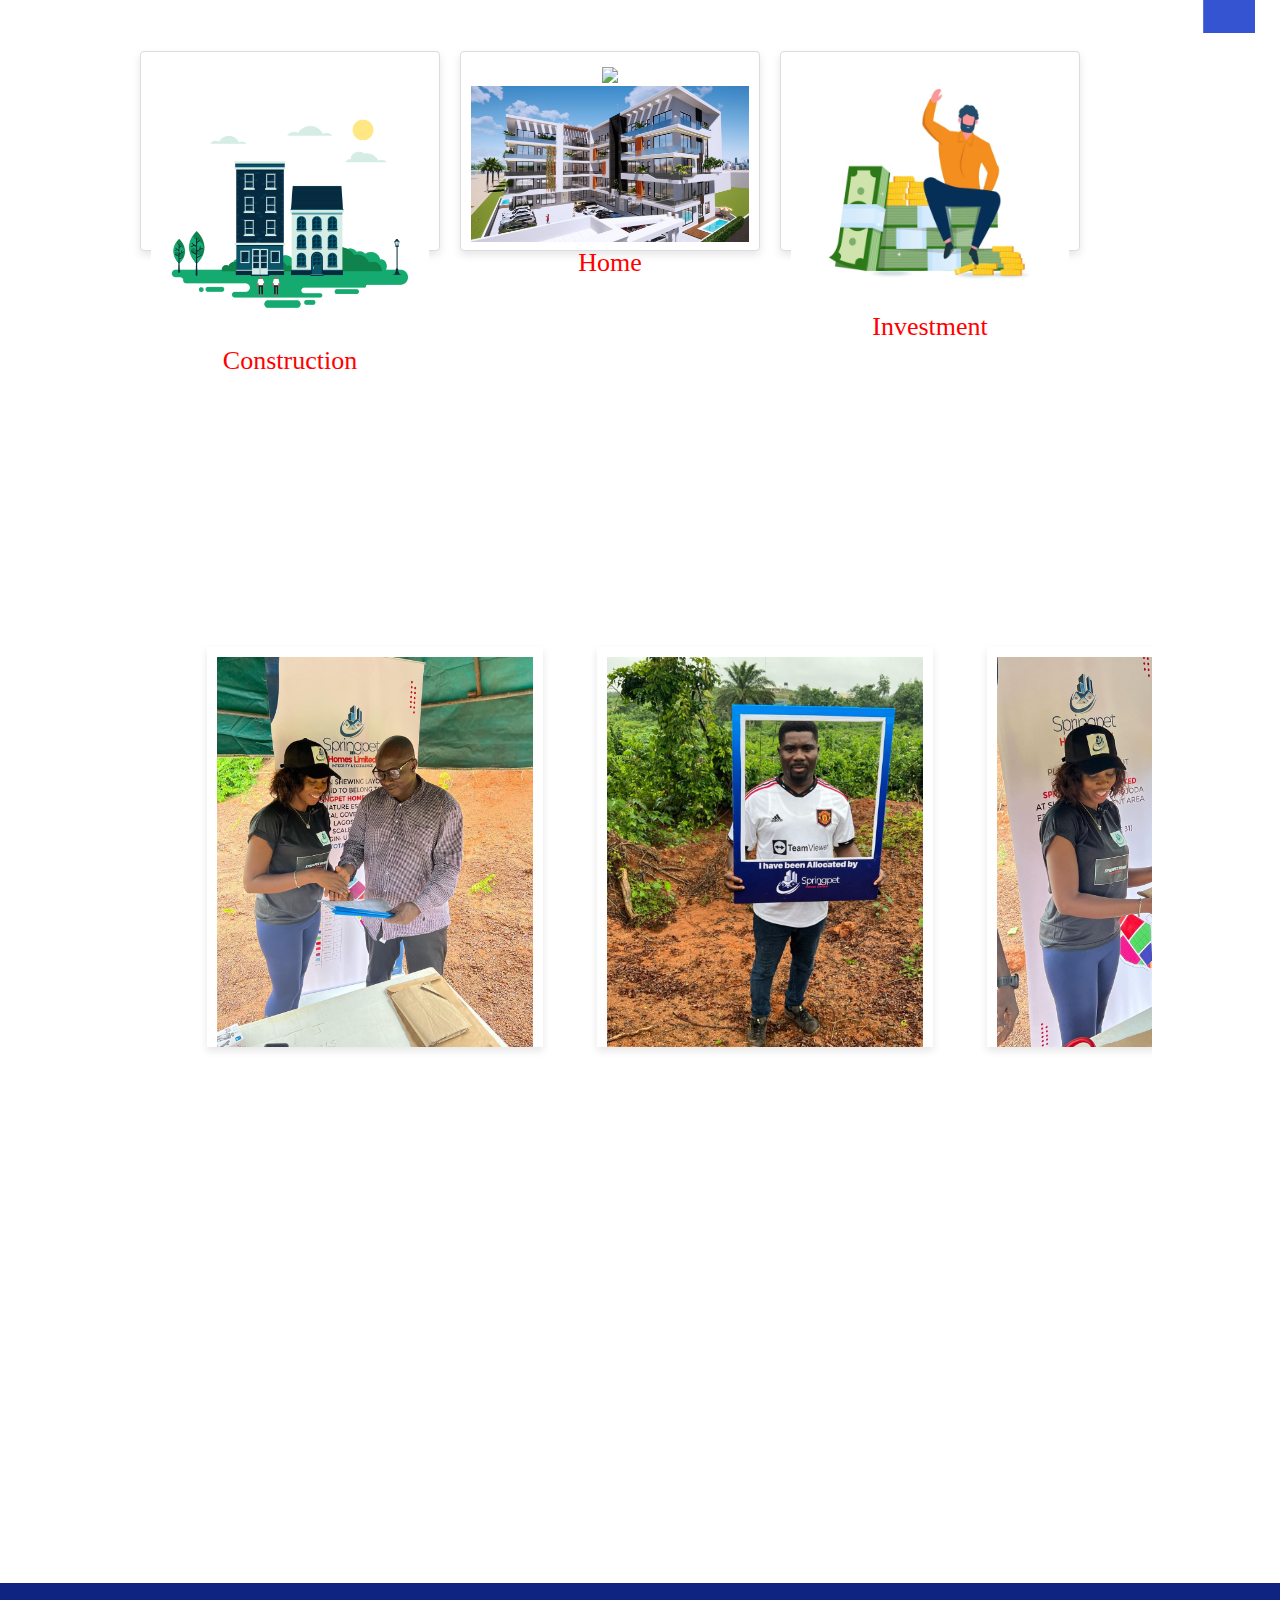
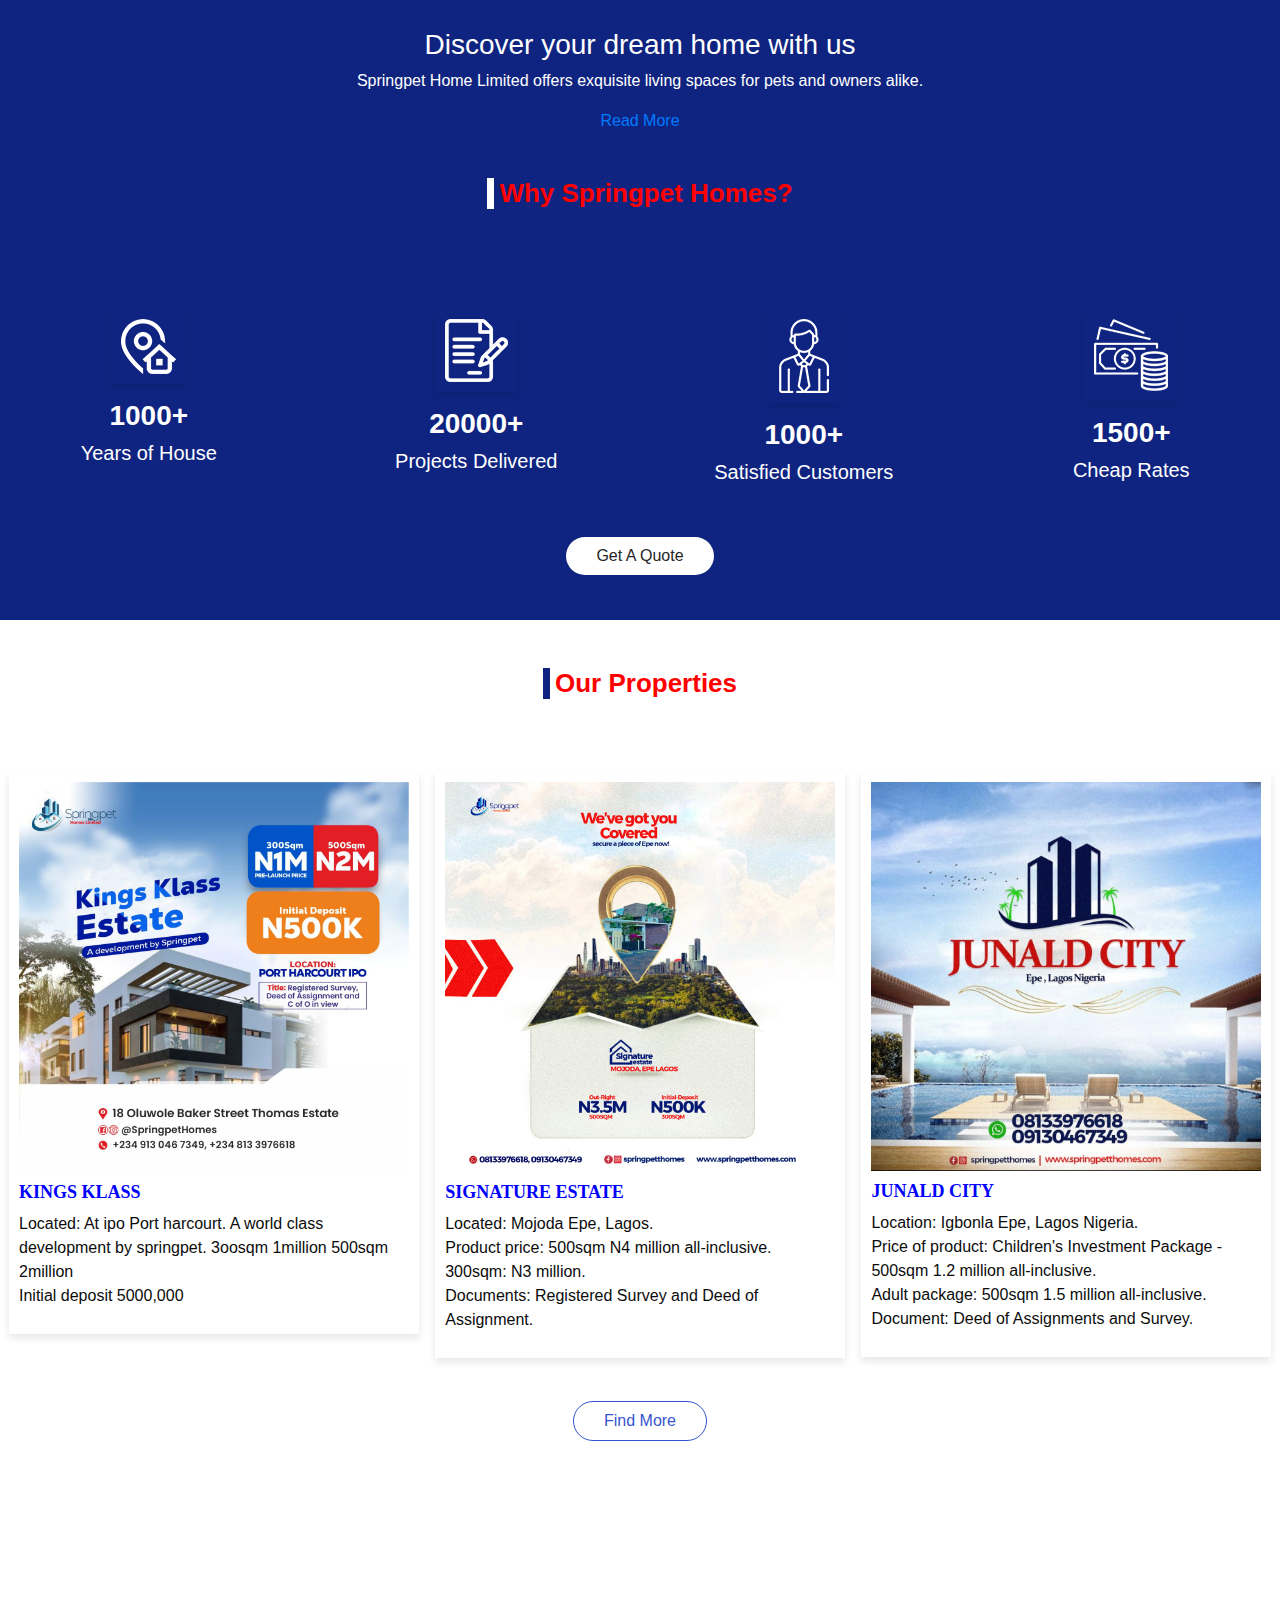
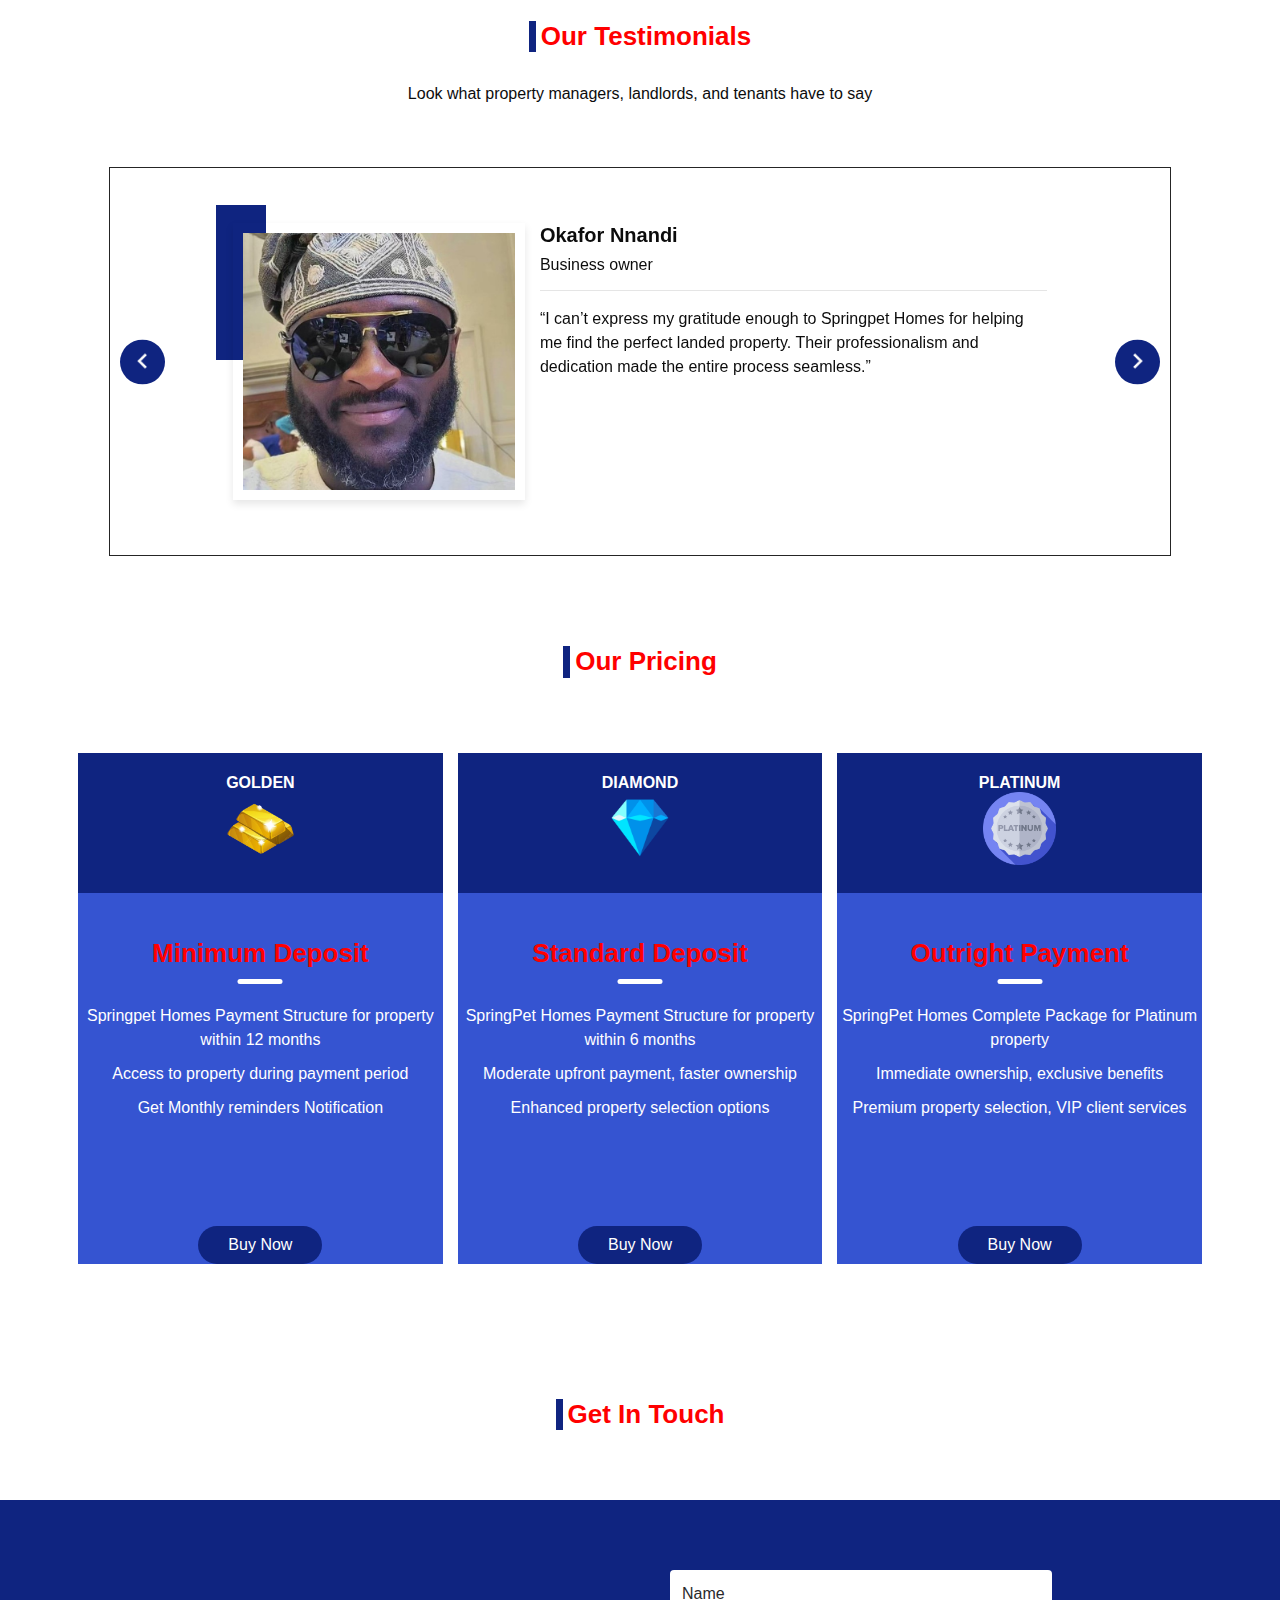
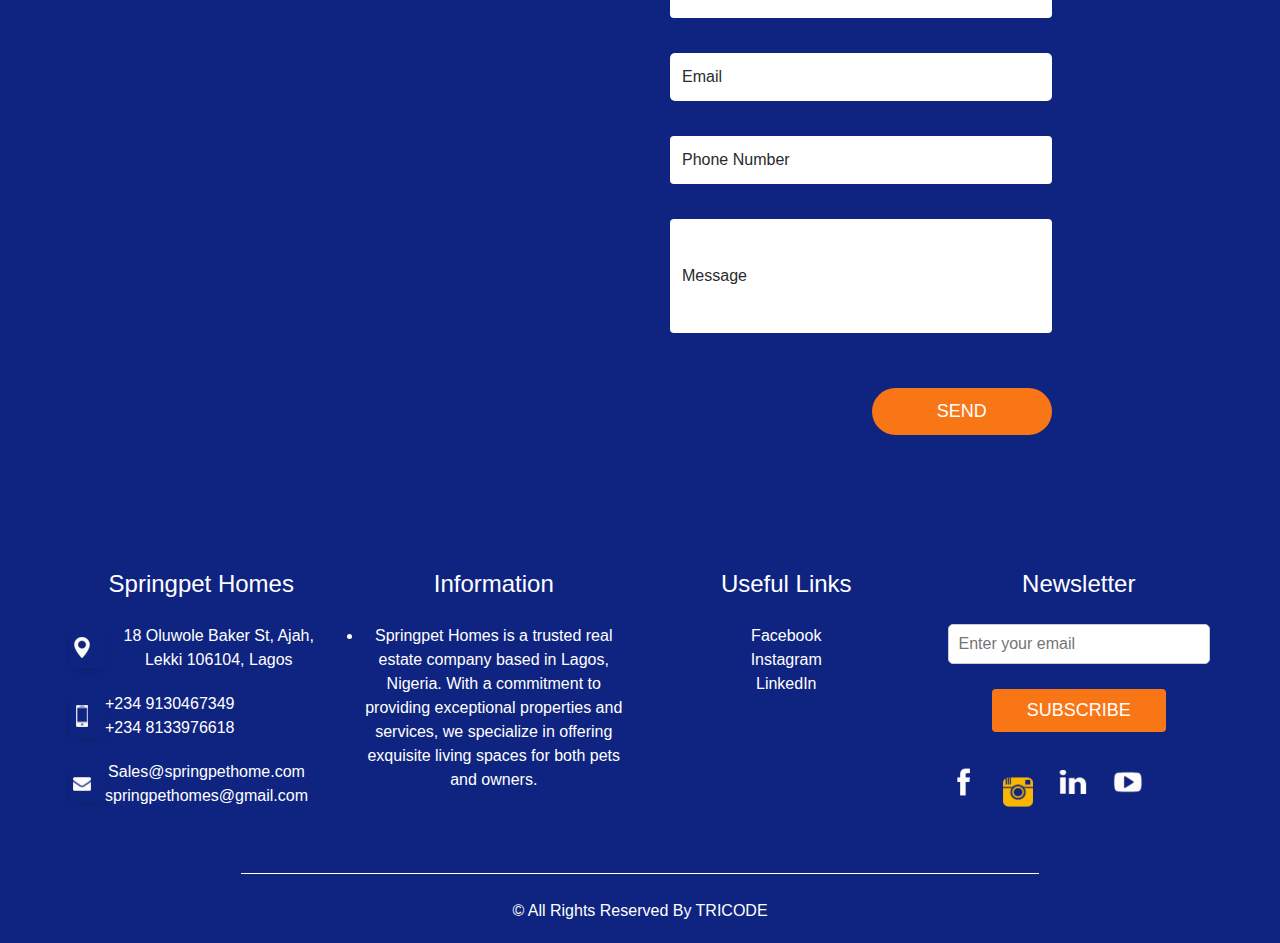
==== commit adbdcee2: "price fixed" ====
--- a/index.html
+++ b/index.html
@@ -455,7 +455,7 @@
                   Kings Klass
                 </h6>
                 <p>
-                  Locatd in ipo Port harcourt.
+                  Located: At ipo Port harcourt.
                   A world class development by springpet.
                   3oosqm 1million
                   500sqm 2million
--- a/css/style.css
+++ b/css/style.css
@@ -55,6 +55,9 @@
 /*header section*/
 
 hero_area {
+  position: relative;
+  overflow: hidden;
+}.hero_area {
   position: relative;
   overflow: hidden;
 }
@@ -66,10 +69,10 @@
   left: 0;
   width: 200%; /* Double the width to accommodate two images */
   height: 100%;
-  background-image: url(../images/3d4.jpg), url(../images/3d.jpg),  url(../images/3d1.jpg),  url(../images/3d3.jpg),  url(../images/hero-bg.jpg),  url(../images/pexels-christina-morillo-1181421-89cf22b6-scaled.jpg); /* Add more images as needed */
-  background-size: 50% 100%, 50% 100%; /* Half width for each image */
+  background-image: url(../images/hero-bg.jpg), url(../images/3d4.jpg), url(../images/3d.jpg),  url(../images/3d1.jpg),  url(../images/3d3.jpg),  url(../images/pexels-christina-morillo-1181421-89cf22b6-scaled.jpg);  /* Add more images as needed */
+  background-size: cover;
   background-position: left, right; /* Position each image at the respective side */
-  animation: slideImages 10s infinite linear; /* Animation for sliding effect */
+  animation: slideImages 20s infinite linear; /* Animation for sliding effect */
 }
 
 @keyframes slideImages {
@@ -81,8 +84,23 @@
   }
 }
 
-/* Mobile responsiveness */ 
-@media (max-width: 768px) { .hero_area::before { background-size: 100% auto; /* Full width for each image on smaller screens */ } }
+.sub_page .hero_area {
+  height: auto;
+  background: none;
+  background-color: #0f2480;
+}
+
+.header_section {
+  overflow-x: hidden;
+}
+
+/* Mobile responsiveness */
+@media (max-width: 768px) {
+  .hero_area::before {
+    background-size: 100% auto; /* Full width for each image on smaller screens */
+  }
+}
+
 
 .sub_page .hero_area {
   height: auto;
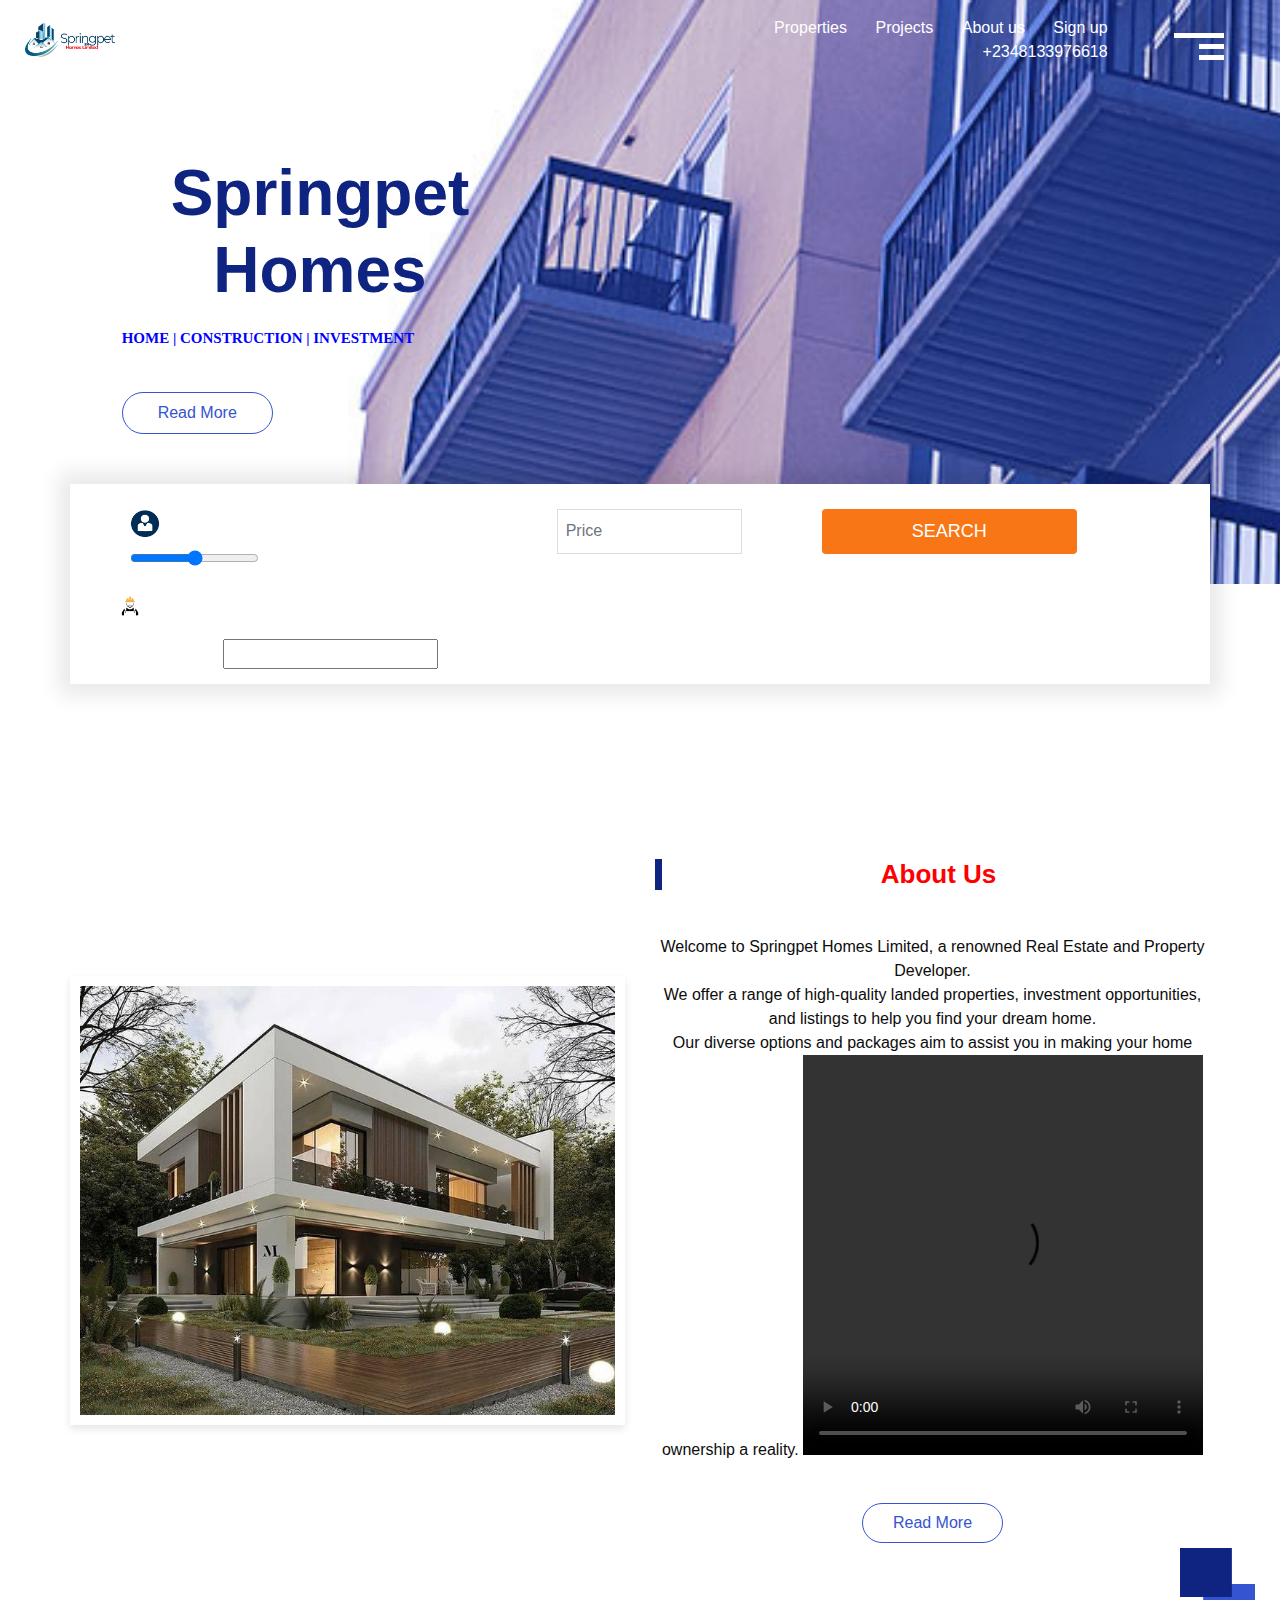
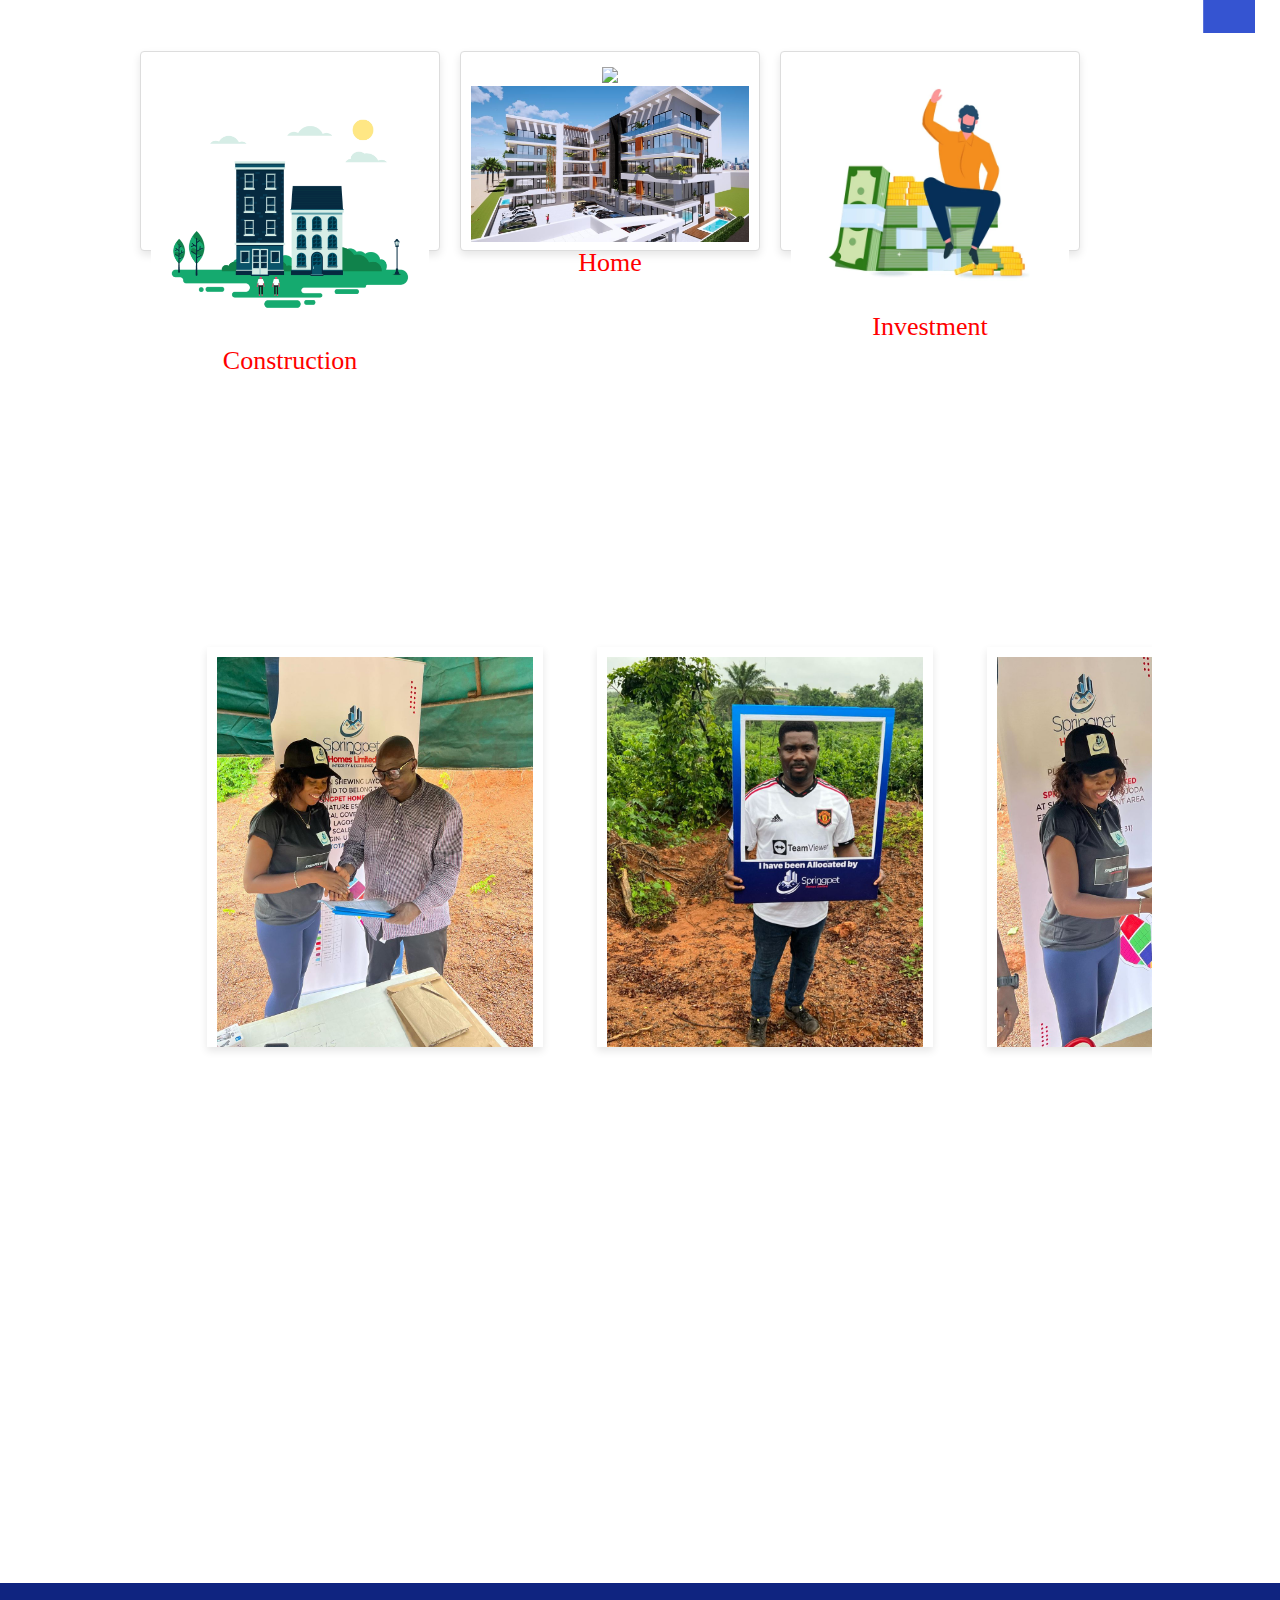
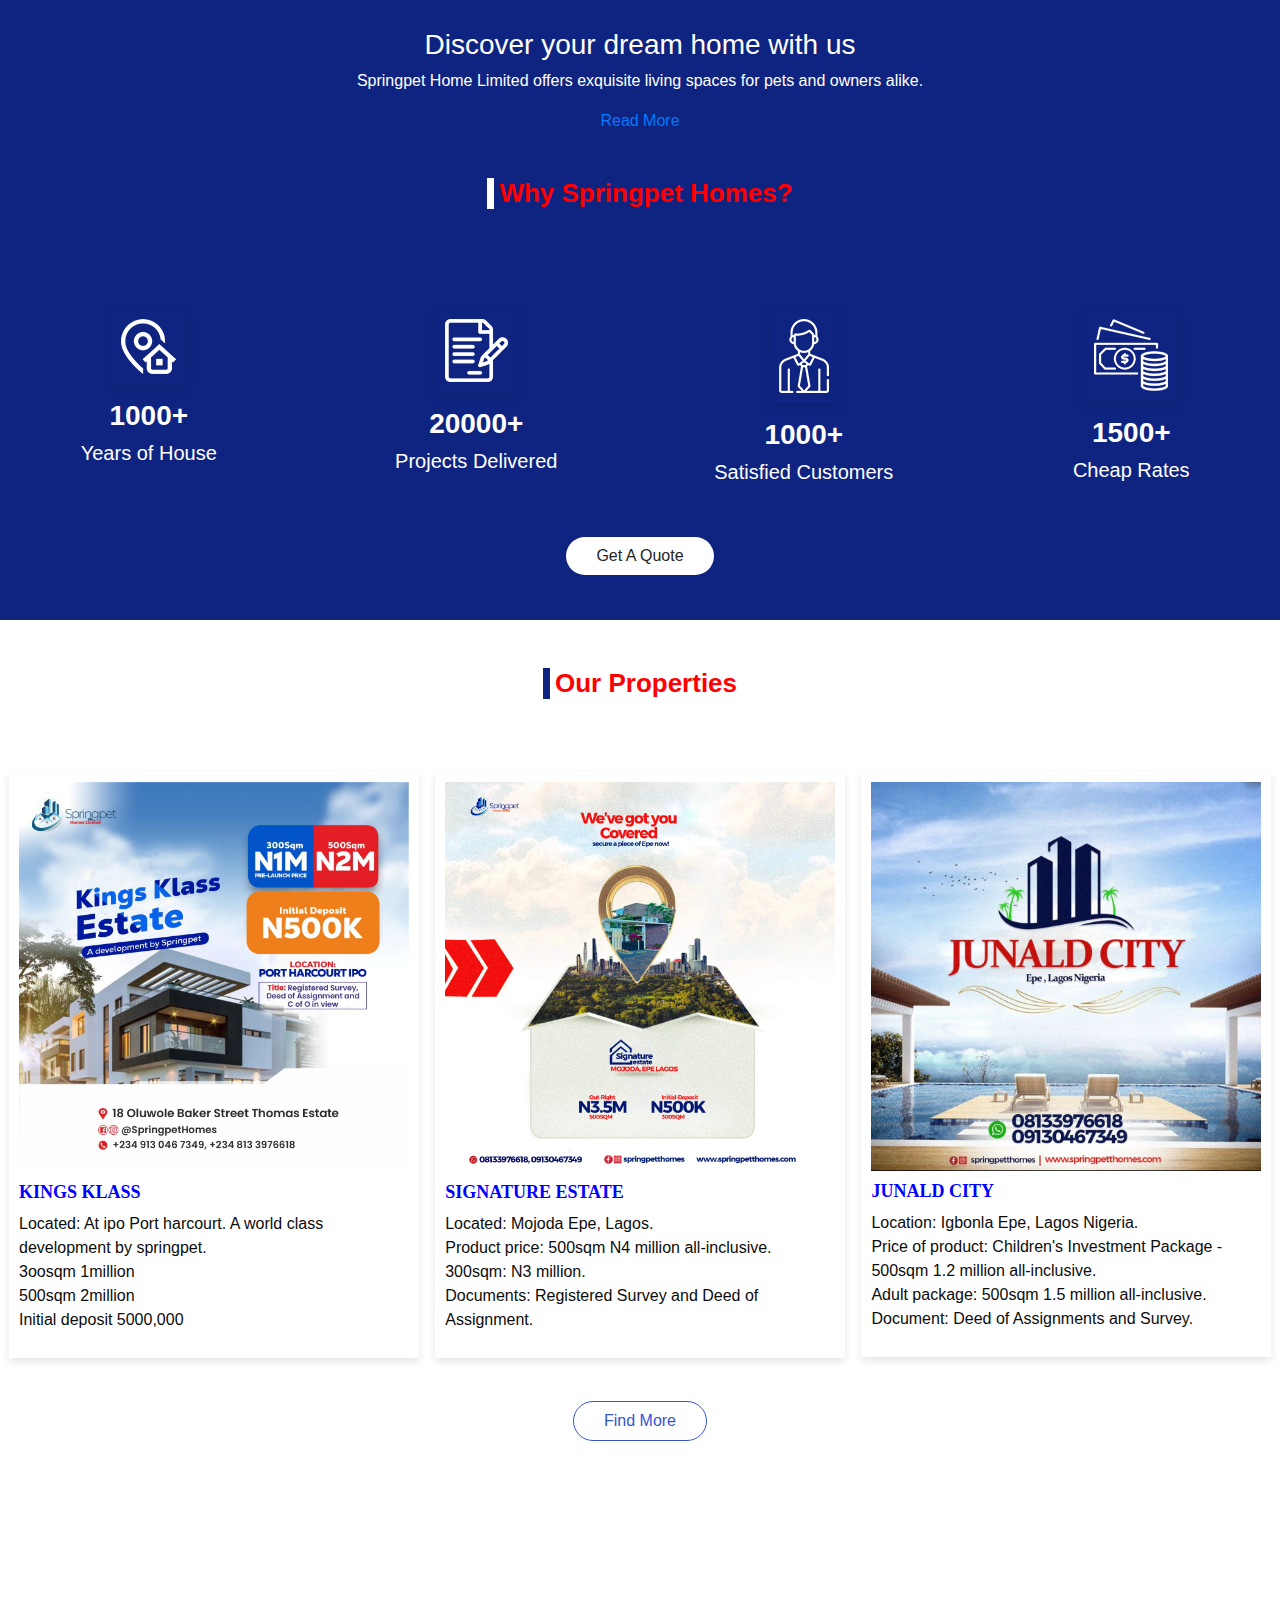
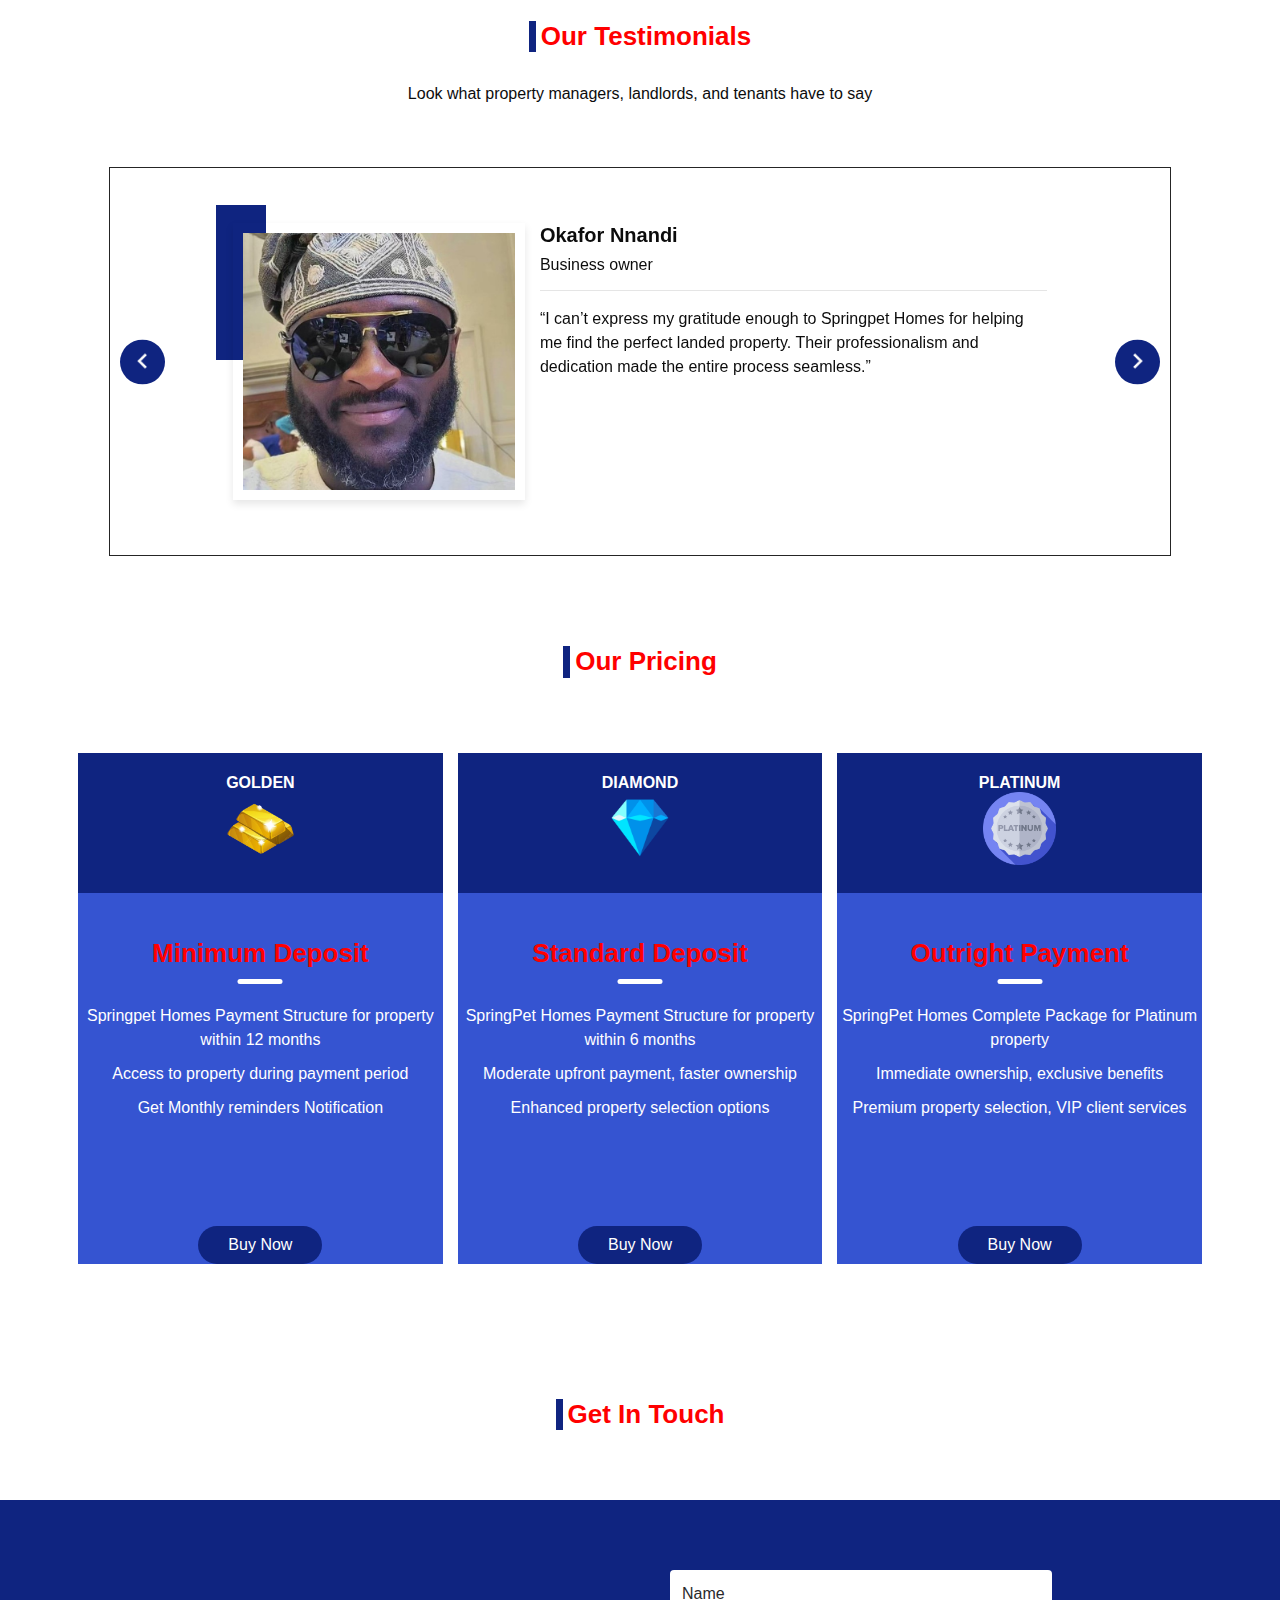
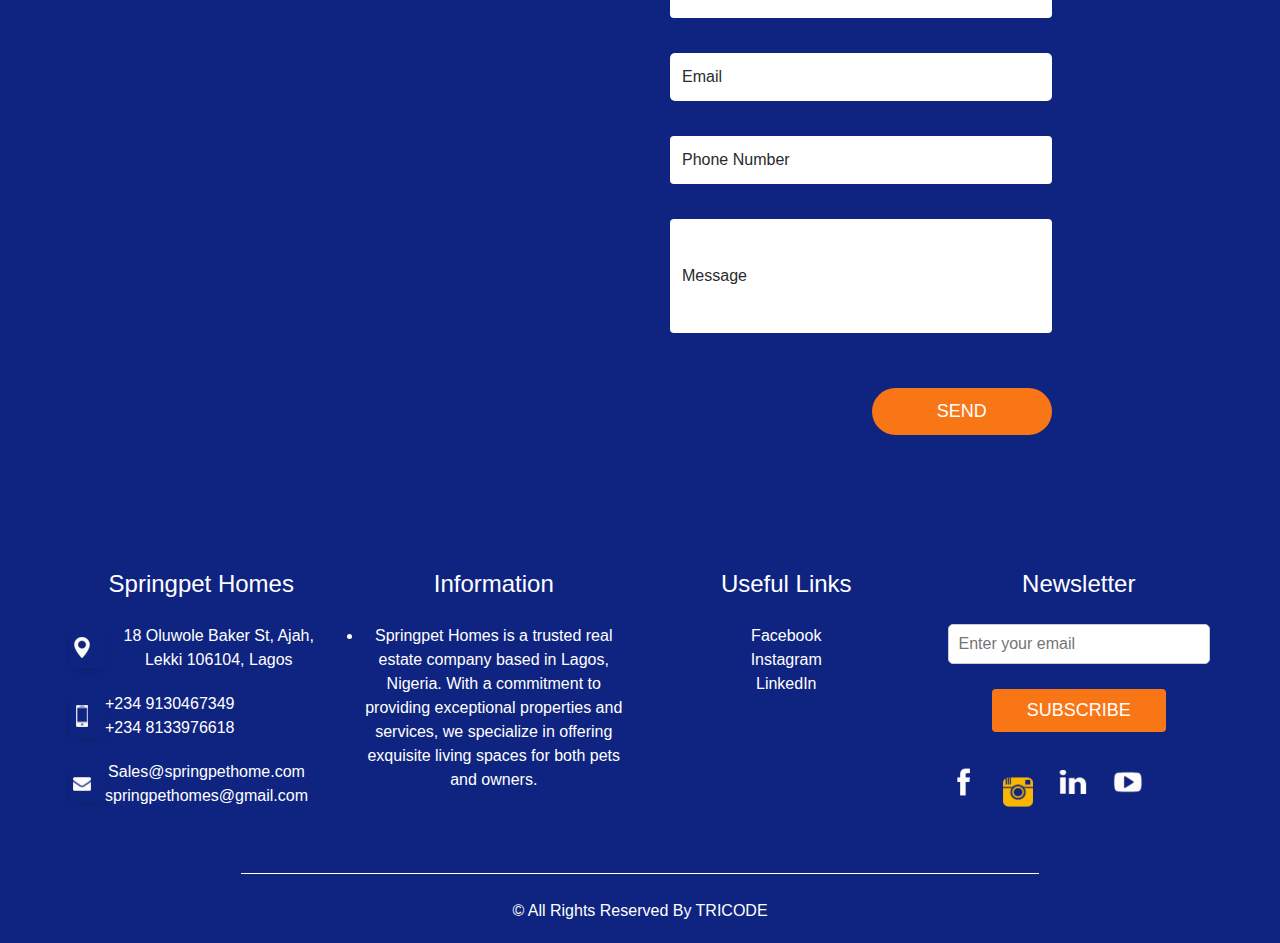
==== commit cef09779: "PPM fixed" ====
--- a/index.html
+++ b/index.html
@@ -197,7 +197,7 @@
                 a renowned Real
                 Estate and Property Developer. <br>
                 We offer a range of high-quality landed properties, investment opportunities, and listings to help you
-                find your dream home.5
+                find your dream home. <br>
                 Our diverse options and packages aim to assist you in making your home ownership a reality.
                 <video controls autoplay width="400px" height="400px">
                   <source media="(min-width:400px )" srcset="" src="springpetcontact.mp4" type="video/mp4">
@@ -231,6 +231,8 @@
               </span>
             </a>
           </div>
+          <br>
+          <br>
           <div class="icon-item" onclick="zoomIn(this)"> <a href="house.html">
               <img src="Asset/home.gif" class="icon-img">
 
@@ -241,6 +243,8 @@
               </span>
             </a>
           </div>
+          <br>
+          <br>
           <div class="icon-item" onclick="zoomIn(this)"><a href="ppm.html">
               <img src="Asset/Investment.webp" alt="Icon" class="icon-img">
               <span class="label-info">
@@ -456,8 +460,8 @@
                 </h6>
                 <p>
                   Located: At ipo Port harcourt.
-                  A world class development by springpet.
-                  3oosqm 1million
+                  A world class development by springpet. <br>
+                  3oosqm 1million <br>
                   500sqm 2million
                   <br>
                   Initial deposit 5000,000
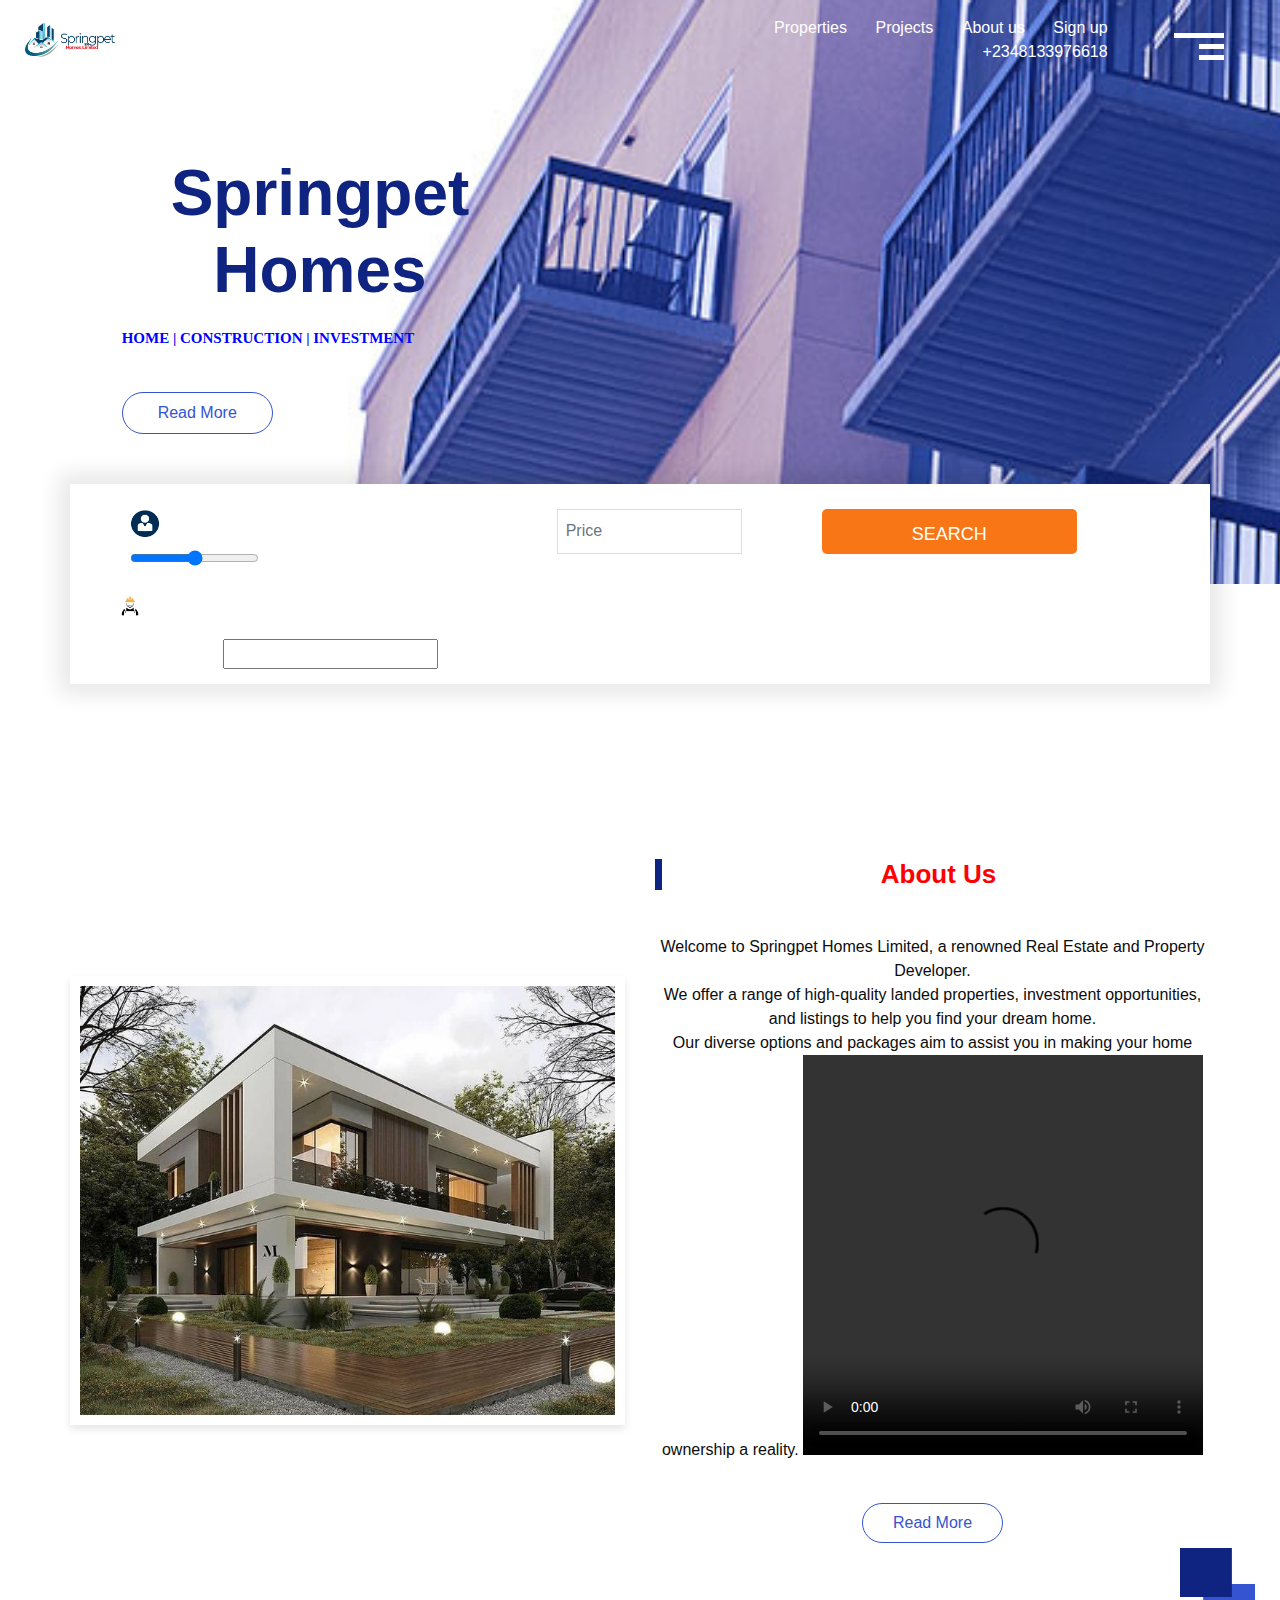
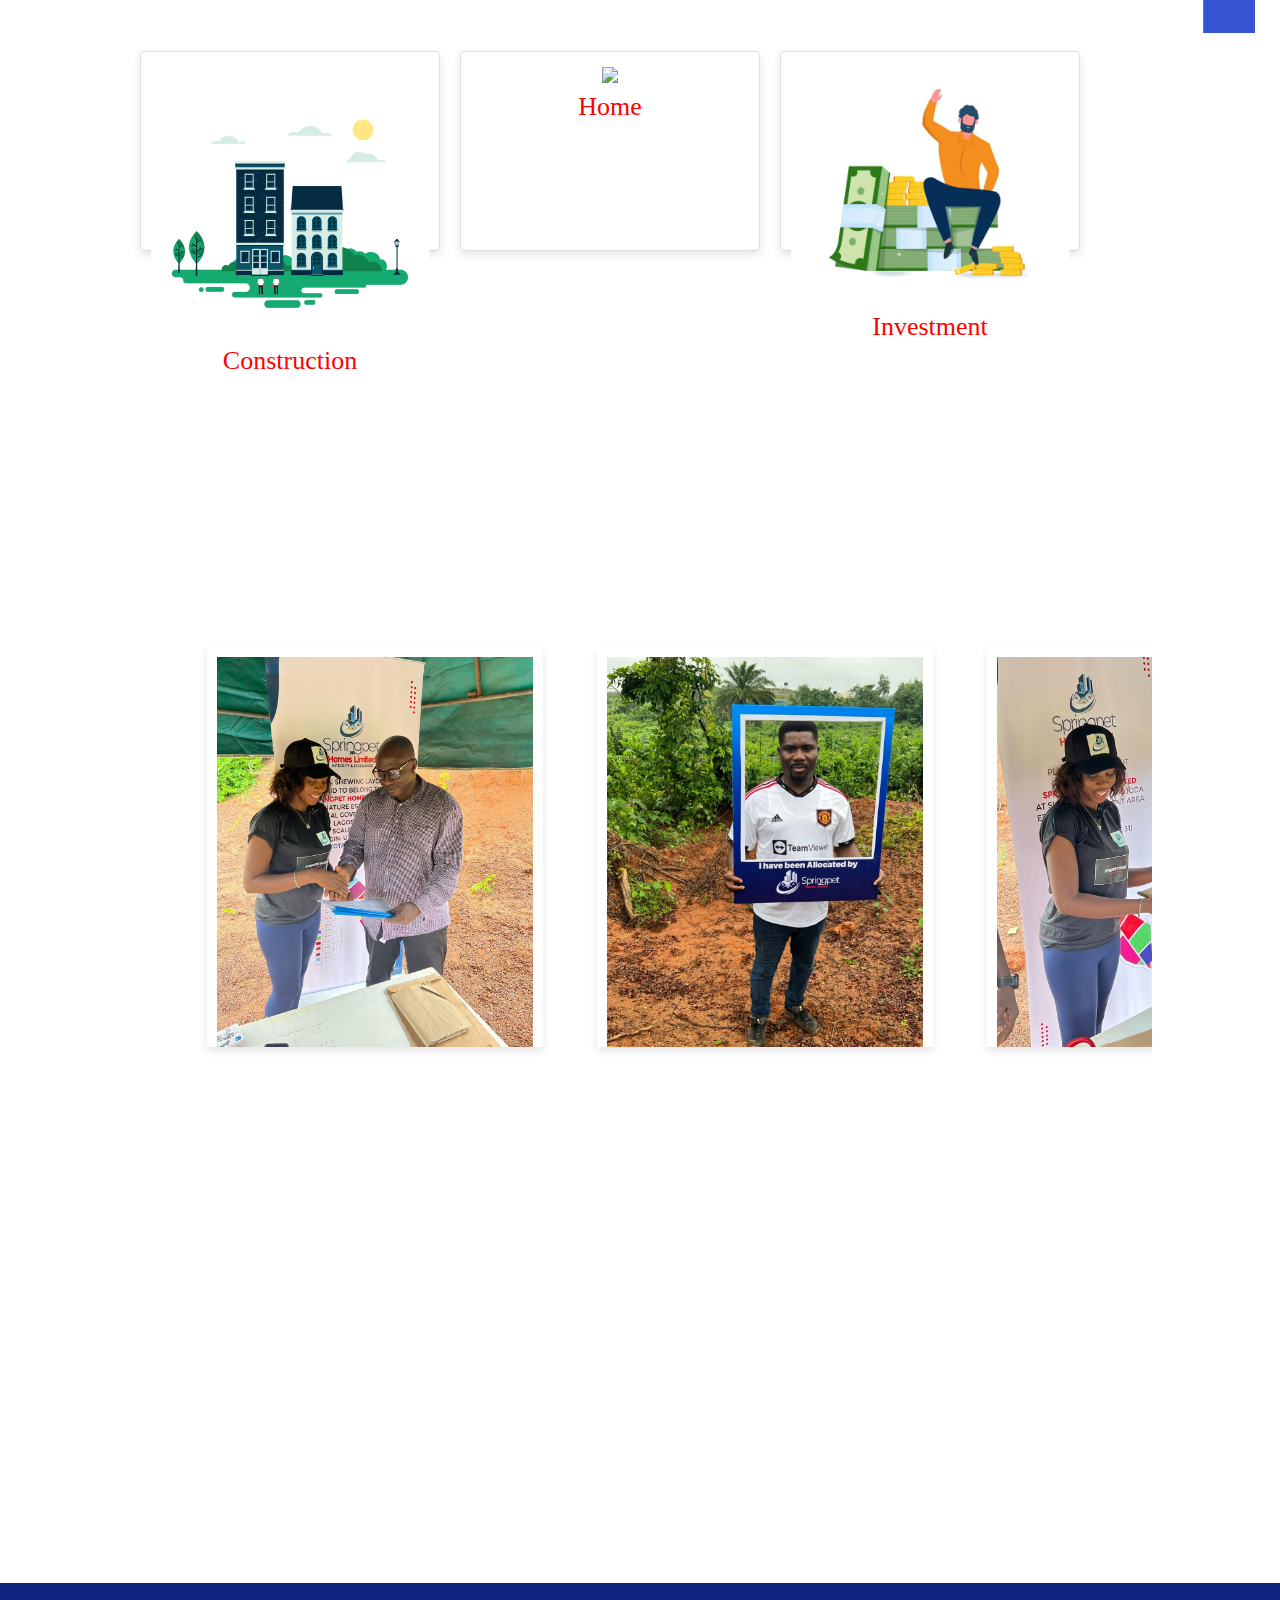
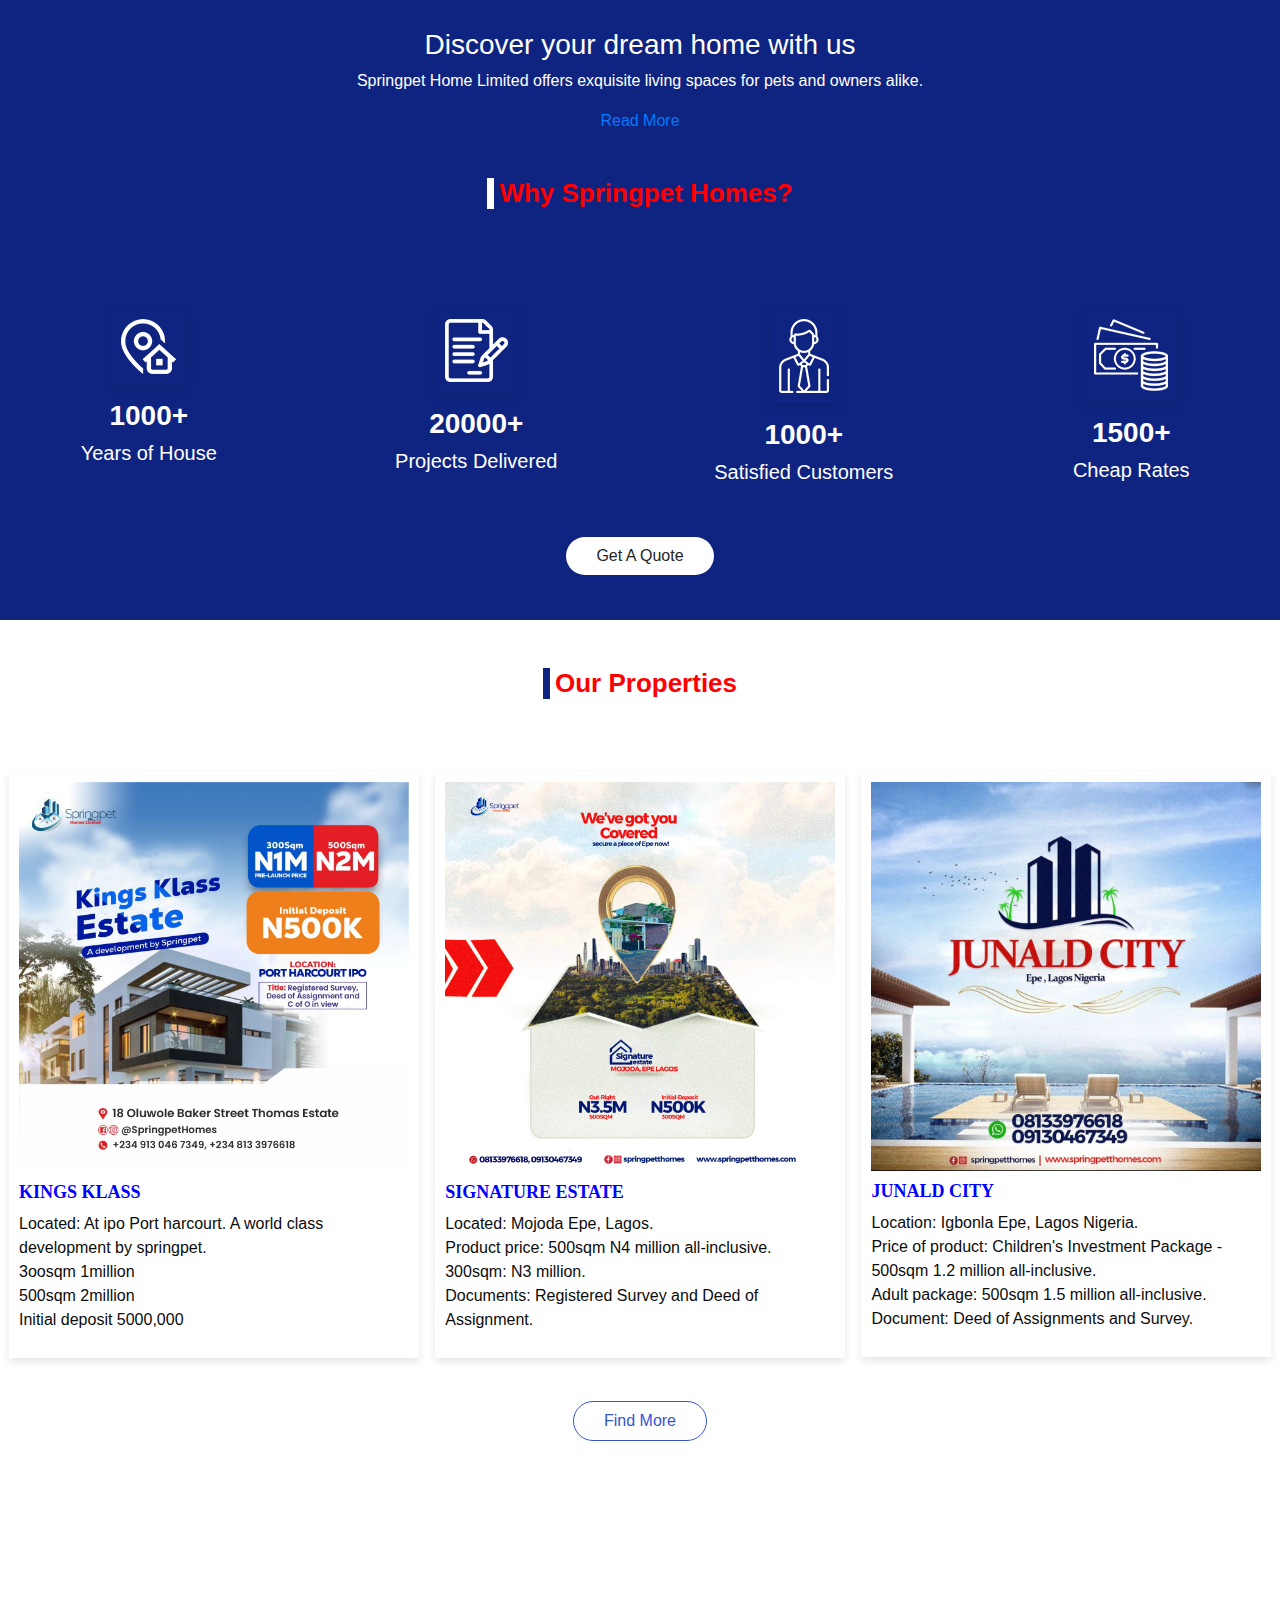
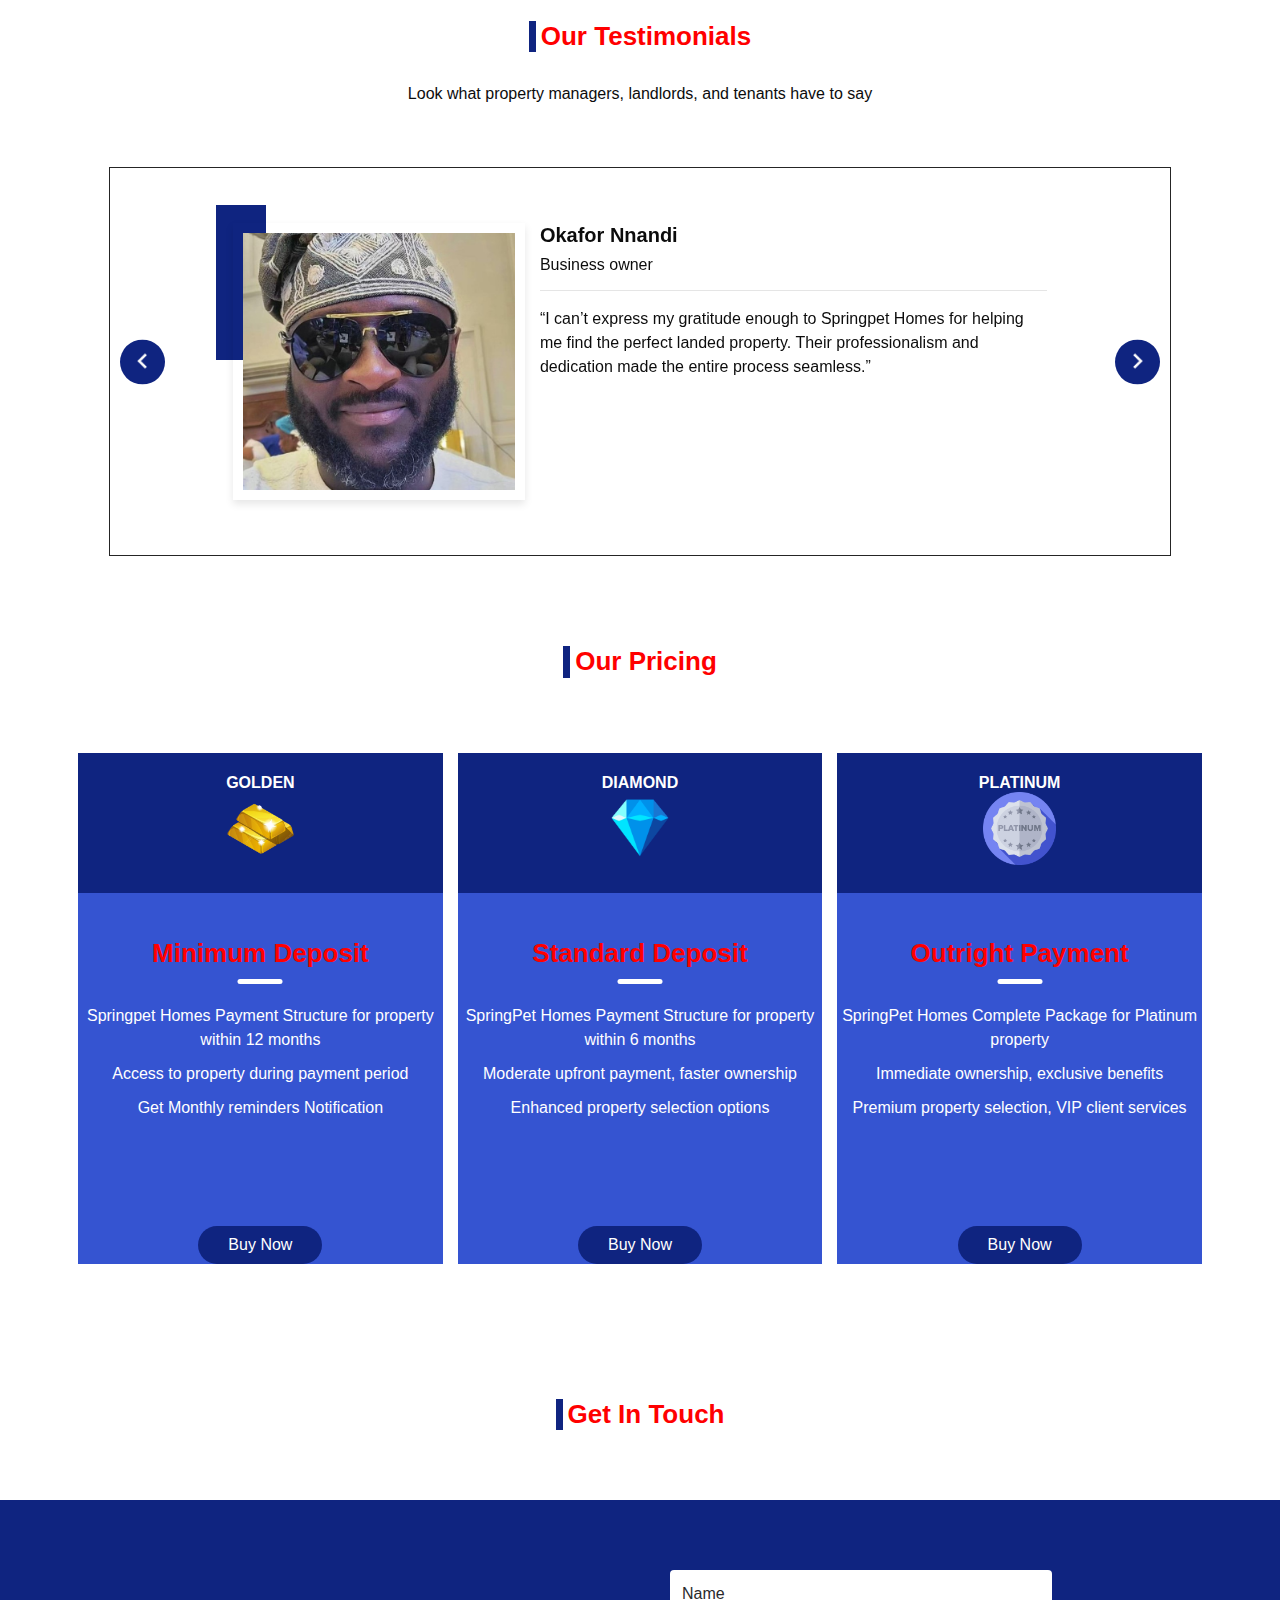
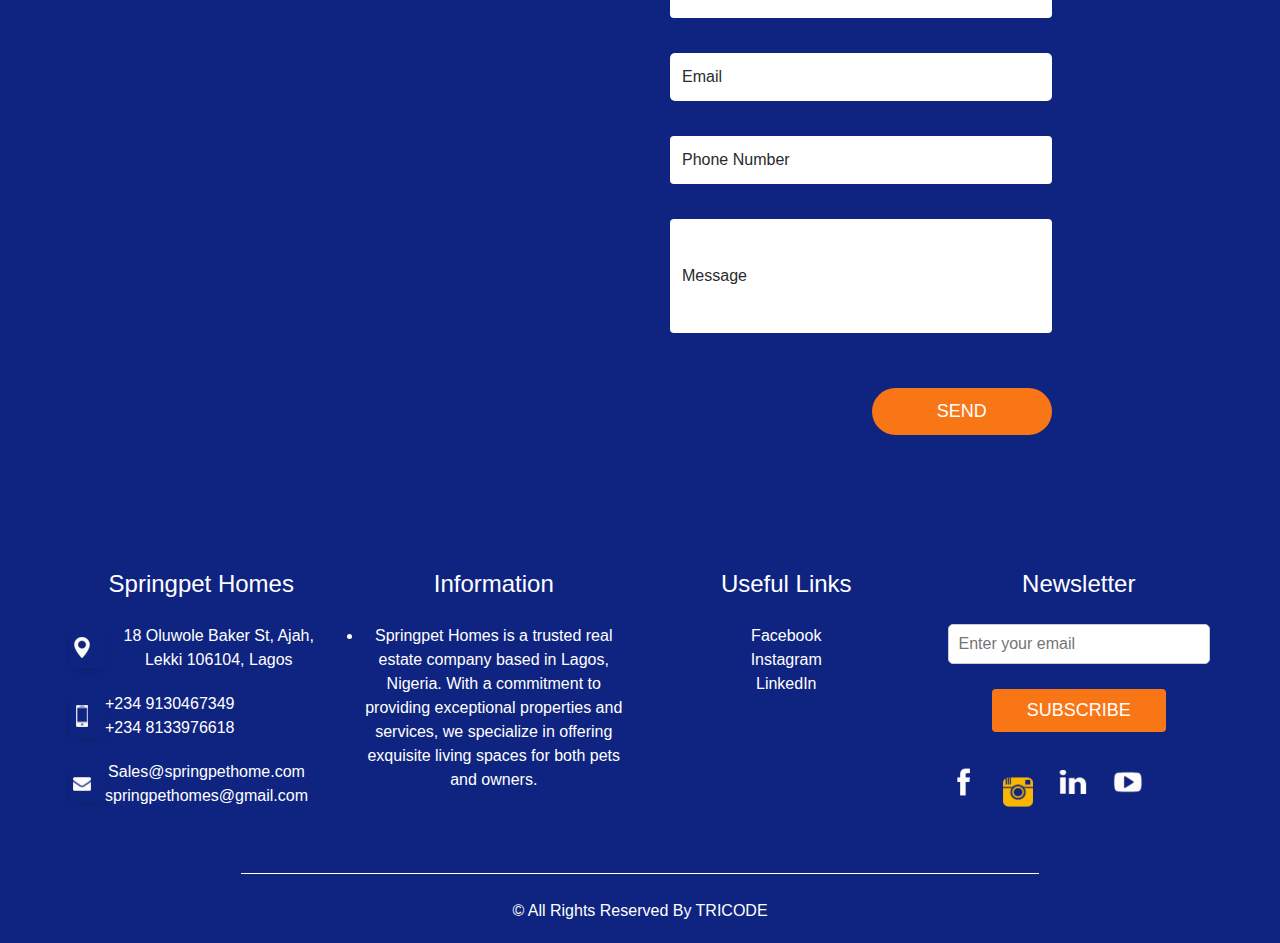
==== commit 5e2ed3be: "submit and .js" ====
--- a/index.html
+++ b/index.html
@@ -235,9 +235,6 @@
           <br>
           <div class="icon-item" onclick="zoomIn(this)"> <a href="house.html">
               <img src="Asset/home.gif" class="icon-img">
-
-              <img src="Asset/3d.jpg" alt="Icon" class="icon-img">
-
               <span class="label-info">
                 <h2>Home</h2>
               </span>
--- a/css/style.css
+++ b/css/style.css
@@ -519,6 +519,87 @@
   transform: translateY(-5px);
 }
 
+
+/* CSS Styles for Signup Form */
+.signup_section {
+  background-color: red;
+  padding: 40px;
+}
+
+.container {
+  max-width: 600px;
+  margin: 0 auto;
+  text-align: left;
+}
+
+
+.form-group {
+  margin-bottom: 20px;
+}
+
+label {
+  display: block;
+  margin-bottom: 5px;
+  color: #333;
+}
+
+input[type="text"],
+input[type="email"],
+input[type="tel"],
+textarea,
+select {
+  width: calc(100% - 22px);
+  padding: 10px;
+  border: 1px solid #ccc;
+  border-radius: 5px;
+  font-size: 16px;
+  transition: border-color 0.3s;
+}
+
+input[type="text"]:focus,
+input[type="email"]:focus,
+input[type="tel"]:focus,
+textarea:focus,
+select:focus {
+  border-color: dodgerblue;
+  outline: none;
+}
+
+button[type="submit"] {
+  padding: 12px 30px;
+  background-color: dodgerblue;
+  color: #fff;
+  border: none;
+  border-radius: 5px;
+  font-size: 18px;
+  cursor: pointer;
+  transition: background-color 0.3s;
+}
+
+button[type="submit"]:hover {
+  background-color: #0091ea;
+}
+
+/* Hover effect on form fields */
+input[type="text"]:hover,
+input[type="email"]:hover,
+input[type="tel"]:hover,
+textarea:hover,
+select:hover {
+  border-color: #a5a5a5;
+}
+
+/* Style checkboxes */
+input[type="checkbox"] {
+  margin-right: 10px;
+  transform: scale(1.5);
+}
+
+/* Add motion/movement when hovering over the form */
+.signup_section:hover {
+  transform: translateY(-3px);
+  transition: transform 0.3s ease-in-out;
+}
 
 /* Slider styles */
 .photo-gallery .col-md-6 {
